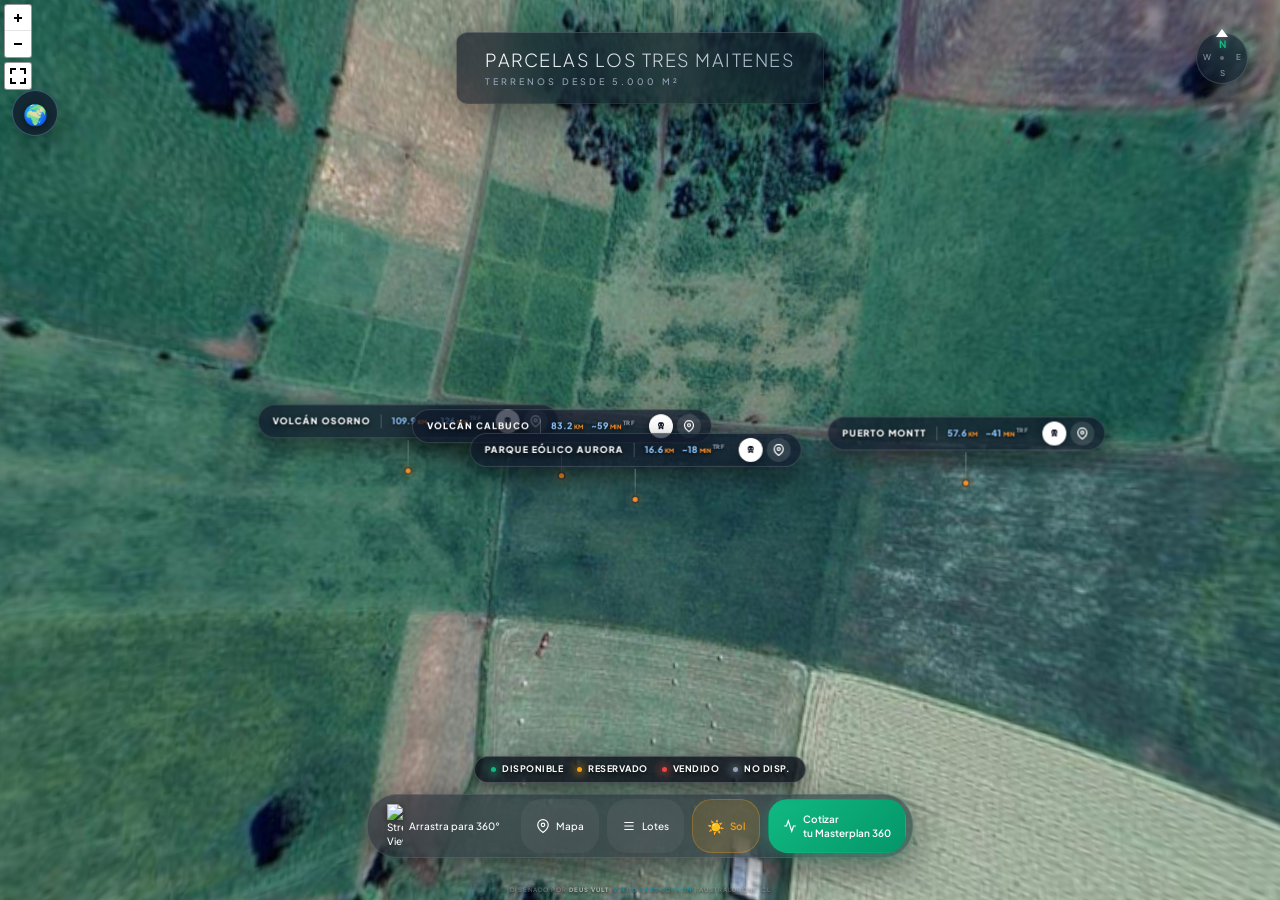
==== index.html @ 33ab40e9 "commit" ====
<!DOCTYPE html>
<html lang="es">
<head>
    <meta charset="UTF-8">
    <meta name="viewport" content="width=device-width, initial-scale=1.0, maximum-scale=1.0, user-scalable=no">
    <title id="head-title-tag">Masterplan 360 Premium</title>
    <link rel="preconnect" href="https://fonts.googleapis.com">
    <link rel="preconnect" href="https://fonts.gstatic.com" crossorigin>
    <link href="https://fonts.googleapis.com/css2?family=Plus+Jakarta+Sans:wght@300;400;500;600;700;800&display=swap" rel="stylesheet">
    <link rel="stylesheet" href="pannellum.css">
    <script src="pannellum.js"></script>
    <link rel="stylesheet" href="css/viewer.css">
</head>
<body>
    <div id="panorama-container"></div>
    <div id="holographic-ui-engine" style="position: absolute; top:0; left:0; width:100%; height:100%; pointer-events: none; z-index: 90;">
        <div id="sun-hud">☀️ AMANECER (ESTE)</div>
        <div id="promo-banner-hud"><div class="promo-content"><span id="promo-icon">✨</span><span id="promo-text">¡Aprovecha nuestras ofertas!</span></div></div>
        <div id="splash-screen"><div class="splash-content"><img src="https://raw.githubusercontent.com/iLyCoNs/austral-drones/refs/heads/main/logobanner.png" class="splash-main-logo" alt="Austral Drone"><h2 class="splash-project-name" id="splash-title">PROYECTO INMOBILIARIO</h2><div class="splash-progress-container"><div class="splash-progress-bar" id="js-progress-bar"></div></div><p class="splash-loading-text" id="splash-loading-text">INICIALIZANDO BÓVEDA DE DATOS...</p></div></div>
        <div class="watermark">Diseñado por <b>Deus Vult</b> <span class="version">V.41.0 Favs Edition</span> | AustralDrone.CL</div>
        <div class="premium-header" title="Mantén presionado para abrir el Modo Pines"><h1 id="ui-main-title">PROYECTO INMOBILIARIO</h1><p id="ui-subtitle">Masterplan Interactivo 360°</p></div>
        <button class="poi-trigger-btn" id="js-poi-trigger" title="Puntos de Referencia y Servicios Cercanos"><div class="poi-icon">🌍</div></button>
        <div class="poi-panel" id="js-poi-panel">
            <div class="poi-header"><h3 id="poi-panel-title">Puntos de Referencia</h3><button class="poi-close" id="js-close-poi">X</button></div>
            <div class="poi-list" id="poi-main-list">
                <div class="poi-item" onclick="window.abrirRutaServicio('Supermercado', event)"><span class="poi-item-icon">🛒</span><span class="poi-item-name">Supermercados</span><span class="poi-item-arrow">➔</span></div>
                <div class="poi-item" onclick="window.abrirRutaServicio('Colegio', event)"><span class="poi-item-icon">🏫</span><span class="poi-item-name">Colegios / Educación</span><span class="poi-item-arrow">➔</span></div>
                <div class="poi-item" onclick="window.abrirRutaServicio('Centro Medico, Hospital, Clinica', event)"><span class="poi-item-icon">🏥</span><span class="poi-item-name">Centros de Salud</span><span class="poi-item-arrow">➔</span></div>
                <div class="poi-item" onclick="window.abrirRutaServicio('Bencinera, Gasolinera', event)"><span class="poi-item-icon">⛽</span><span class="poi-item-name">Bencineras</span><span class="poi-item-arrow">➔</span></div>
                <div class="poi-item" onclick="window.abrirRutaServicio('Comisaria, Carabineros, Policia', event)"><span class="poi-item-icon">👮</span><span class="poi-item-name">Seguridad Pública</span><span class="poi-item-arrow">➔</span></div>
            </div>
        </div>
        <div class="premium-compass-container" id="js-compass-container" title="Mantén presionado para abrir el Modo Arquitecto"><div class="compass-indicator"></div><div class="compass-dial" id="js-compass"><div class="compass-n">N</div><div class="compass-e">E</div><div class="compass-s">S</div><div class="compass-w">W</div><div class="compass-center"></div></div></div>
        <div id="inapp-modal"><div class="inapp-content" id="js-inapp-content"><iframe id="inapp-iframe-player" class="inapp-iframe" src="" allow="accelerometer; autoplay; clipboard-write; encrypted-media; gyroscope; picture-in-picture" allowfullscreen></iframe></div><button class="btn-volver-360" id="js-close-inapp"><svg width="18" height="18" fill="none" stroke="currentColor" stroke-width="2" stroke-linecap="round" stroke-linejoin="round" viewBox="0 0 24 24"><path d="M19 12H5M12 19l-7-7 7-7"/></svg>Volver al 360</button></div>
        <div id="pin-editor-modal">
            <div class="modal-content pin-modal-premium" id="modal-content-box">
                <div class="pm-header">
                    <span class="pm-badge" id="pm-type-badge">Smart Pin</span>
                    <h3 id="modal-title-text">Editar Pin</h3>
                </div>
                <div class="pm-body">
                    <div class="pm-field">
                        <label id="pm-label-title">Identificador</label>
                        <input type="text" id="pin-title" placeholder="Título (ej: Lote 06)">
                    </div>
                    <div id="pin-nav-section" class="pm-section" style="display:none">
                        <div class="pm-section-head"><span>Navegación y ruta</span></div>
                        <div class="pm-field">
                            <label>Coordenadas destino (Lat, Lng)</label>
                            <input type="text" id="pin-coords" placeholder="-41.120, -72.480">
                        </div>
                        <div class="pm-field">
                            <label>Escenario de tráfico</label>
                            <select id="pin-traffic-scenario">
                                <option value="auto">Automático (hora actual Chile)</option>
                                <option value="normal">Flujo normal</option>
                                <option value="punta_am">Hora punta mañana</option>
                                <option value="punta_pm">Hora punta tarde</option>
                                <option value="sabado">Sábado</option>
                                <option value="domingo">Domingo</option>
                                <option value="libre">Tráfico libre / madrugada</option>
                                <option value="temporada">Temporada alta</option>
                            </select>
                        </div>
                        <button type="button" id="pin-calc-route" class="pm-calc-btn">🛣️ Calcular desde Origen Drone</button>
                        <p id="pin-traffic-hint" class="pin-traffic-hint">Distancia por carretera + factor tráfico Chile.</p>
                        <div class="pm-row-2">
                            <div class="pm-field"><label>Distancia (KM)</label><input type="text" id="pin-area" placeholder="Auto"></div>
                            <div class="pm-field"><label>Tiempo (MIN)</label><input type="text" id="pin-price" placeholder="Auto"></div>
                        </div>
                    </div>
                    <div id="pin-card-section" class="pm-section" style="display:none">
                        <div class="pm-section-head"><span>Tarjeta de presentación</span></div>
                        <div class="pm-field">
                            <label>Nombre en plano</label>
                            <input type="text" id="pin-titulo-plano" placeholder="Ej: 7-A">
                        </div>
                        <div class="pm-color-grid">
                            <div class="pm-color-cell"><label>Color título MP</label><input type="color" id="pin-titulo-color" value="#1d1d1f"></div>
                            <div class="pm-color-cell"><label>Color ref. plano</label><input type="color" id="pin-titulo-plano-color" value="#0066cc"></div>
                        </div>
                        <div class="pm-vis-grid">
                            <label class="pm-vis-toggle"><span>Título MP</span><input type="checkbox" class="card-vis-toggle" data-vis="titulo" checked><span class="pm-vis-switch"></span></label>
                            <label class="pm-vis-toggle"><span>Ref. plano</span><input type="checkbox" class="card-vis-toggle" data-vis="tituloPlano" checked><span class="pm-vis-switch"></span></label>
                            <label class="pm-vis-toggle"><span>Precio UF</span><input type="checkbox" class="card-vis-toggle" data-vis="precio" checked><span class="pm-vis-switch"></span></label>
                            <label class="pm-vis-toggle"><span>Precio CLP</span><input type="checkbox" class="card-vis-toggle" data-vis="precioCLP" checked><span class="pm-vis-switch"></span></label>
                            <label class="pm-vis-toggle"><span>Imagen</span><input type="checkbox" class="card-vis-toggle" data-vis="imagen" checked><span class="pm-vis-switch"></span></label>
                            <label class="pm-vis-toggle"><span>Estado</span><input type="checkbox" class="card-vis-toggle" data-vis="statusPill" checked><span class="pm-vis-switch"></span></label>
                            <label class="pm-vis-toggle"><span>Superficie</span><input type="checkbox" class="card-vis-toggle" data-vis="superficie" checked><span class="pm-vis-switch"></span></label>
                            <label class="pm-vis-toggle"><span>Terreno</span><input type="checkbox" class="card-vis-toggle" data-vis="terreno" checked><span class="pm-vis-switch"></span></label>
                            <label class="pm-vis-toggle"><span>Favorito</span><input type="checkbox" class="card-vis-toggle" data-vis="favorito" checked><span class="pm-vis-switch"></span></label>
                            <label class="pm-vis-toggle"><span>Botones</span><input type="checkbox" class="card-vis-toggle" data-vis="acciones" checked><span class="pm-vis-switch"></span></label>
                        </div>
                    </div>
                    <div id="pm-panel-lote" class="pm-section">
                        <div class="pm-row-2">
                            <div class="pm-field pm-lote-area"><label>Superficie</label><input type="text" id="pin-area-lote" placeholder="0.5011 HA"></div>
                            <div class="pm-field pm-lote-price"><label>Precio UF</label><input type="text" id="pin-price-lote" placeholder="1500"></div>
                        </div>
                        <div class="pm-field pm-lote-status"><label>Estado del lote</label><select id="pin-status"><option value="disponible">Disponible</option><option value="reservado">Reservado</option><option value="vendido">Vendido</option><option value="no_disponible">No Disponible</option></select></div>
                        <div class="pm-field pm-lote-img"><label>Imagen de la tarjeta</label><input type="text" id="pin-img" placeholder="URL (vacío = default)"></div>
                        <div class="pm-field pm-lote-video"><label>Tour / Video 360°</label><input type="text" id="pin-video" placeholder="YouTube o MP4 (opcional)"></div>
                    </div>
                    <div id="pm-panel-media" class="pm-section" style="display:none">
                        <div class="pm-field"><label>URL del recorrido</label><input type="text" id="pin-video-media" placeholder="Portal 360 o video"></div>
                    </div>
                </div>
                <div class="pm-footer">
                    <button class="btn-cancel" id="btn-cancel-pin" type="button">Cancelar</button>
                    <button class="btn-save" id="btn-save-pin" type="button">Guardar</button>
                </div>
            </div>
        </div>
        <div id="linea-pines-panel"><h4>📍 Línea Pines</h4><span id="linea-pines-status">Clic en el mapa: punto inicial y final de la fila</span><p class="linea-pines-hint">Pulsa <strong>Enter</strong> para alinear los smart pins al centro de cada lote franja. El trazo desaparece al confirmar.</p></div>
        <div id="calle-tool-panel"><h4>🛣️ Servidumbre de paso</h4><label>Grosor <span id="calle-ui-ancho-val">8.0</span></label><input type="range" id="calle-ui-ancho" min="2" max="28" step="0.5" value="8"><div id="calle-width-preview"><div id="calle-width-preview-bar"></div></div><label>Transparencia <span id="calle-ui-alpha-val">0%</span></label><input type="range" id="calle-ui-alpha" min="0" max="1" step="0.05" value="0"><label>Tamaño texto <span id="calle-ui-label-val">1.0×</span></label><input type="range" id="calle-ui-label" min="0.5" max="2.5" step="0.1" value="1"><label class="calle-ui-check"><input type="checkbox" id="calle-ui-show-label" checked> Etiqueta SERVIDUMBRE DE PASO</label><label class="calle-ui-check"><input type="checkbox" id="calle-ui-snap-franja"> Pegar a borde franja (opcional)</label><button type="button" id="btn-calle-finish">✓ Terminar calle</button><span id="calle-draw-status">Coloca al menos 2 puntos en el mapa</span><p class="calle-ui-hint">Termina con el botón verde, doble clic, Enter o clic en el último punto (verde). Luego arrastra ✥ para mover la calle.</p></div>
        <div id="franja-lotes-modal"><div class="modal-content franja-modal-box"><h3>🏘️ Franja de Lotes</h3><p class="franja-modal-hint">Indica cuántos lotes y el tamaño de cada uno en m². El ancho en el mapa será proporcional (ej. 7000 m² = 40% más ancho que 5000 m²).</p><div class="franja-modal-count-row"><input type="number" id="franja-modal-count" min="1" max="40" value="10"><button type="button" id="franja-modal-apply-count">Actualizar</button></div><div class="franja-scale-preview" id="franja-modal-scale-preview"></div><div class="franja-modal-rows" id="franja-modal-rows"></div><div class="franja-modal-tools"><button type="button" id="franja-modal-equal">Igualar todos</button><button type="button" id="franja-modal-last-big">Último +40% (7000)</button></div><div class="modal-btns"><button class="btn-cancel" id="franja-modal-cancel">Cancelar</button><button class="btn-save" id="franja-modal-confirm">Crear franja</button></div></div></div>
        <div id="global-event-interceptor" style="position: absolute; top:0; left:0; width:100%; height:100%; pointer-events: none; z-index: 9999999;"></div>
        <div id="snap-cursor"></div>
        <div id="pegman-ghost"><img src="https://raw.githubusercontent.com/iLyCoNs/panellum/refs/heads/main/street.png" alt="Travel"></div>
        <div id="ghost-pin"><div class="ghost-wrapper"><div class="ghost-pin-body"></div></div><div class="ghost-pin-laser"></div><div class="ghost-pin-target"></div></div>
        <div class="map-panel" id="js-map-panel"><div class="close-map-btn" id="js-close-map"><svg width="18" height="18" fill="none" stroke="currentColor" stroke-width="2" viewBox="0 0 24 24"><path d="M18 6L6 18M6 6l12 12"></path></svg></div><iframe id="js-gmap-iframe" class="gmap-iframe" src="" loading="lazy"></iframe><div class="map-overlay-bottom"><div class="gps-tracker-box" id="js-gps-tracker"><button id="js-btn-gps">📍 Calcular distancia a mi ubicación</button><div id="js-gps-result" style="display:none;"><span>Estás a <b id="js-gps-km">--</b> km</span><small>~<span id="js-gps-min">--</span> min en ruta</small></div></div></div><a href="#" target="_blank" class="btn-directions" id="js-directions-btn"><svg width="18" height="18" fill="none" stroke="currentColor" stroke-width="2" stroke-linecap="round" stroke-linejoin="round" viewBox="0 0 24 24"><polygon points="3 11 22 2 13 21 11 13 3 11"></polygon></svg>Iniciar Ruta</a></div>
        <div class="premium-sidebar" id="js-sidebar">
            <div class="filter-group"><button class="filter-btn active" data-status="todos">Todos</button><button class="filter-btn" data-status="favoritos">❤️ Favs</button><button class="filter-btn" data-status="disponible">Disp.</button><button class="filter-btn" data-status="reservado">Reser.</button><button class="filter-btn" data-status="vendido">Vend.</button><button class="filter-btn" data-status="no_disponible">No Disp.</button></div>
            <div class="lotes-list" id="js-lotes-list"></div>
        </div>
        <div id="dev-toolbar-draw" class="dev-toolbar"><div class="macos-header"><div class="macos-dots"><i></i><i></i><i></i></div><div class="dev-toolbar-title">MODO ARQUITECTO (DIBUJO LIBRE)</div><div style="width: 42px;"></div></div><div class="dev-tools-row"><button class="dev-btn active" id="btn-draw-solid">Sólida</button><button class="dev-btn" id="btn-draw-dash">Punteada</button><button class="dev-btn" id="btn-draw-street" title="Servidumbre: panel de grosor. Botón Terminar calle o Enter al tener 2+ puntos. ✥ mueve la calle.">🛣️ Calle</button><button class="dev-btn" id="btn-draw-cut" style="color: #f59e0b;" title="Apunta hacia donde quieres cortar">✂️ Subdividir</button><button class="dev-btn" id="btn-draw-divisoria" title="Dibuja una línea punteada interna (no se cierra automáticamente)">📏 Divisoria</button><button class="dev-btn btn-franja-lotes" id="btn-draw-franja" style="color: #10b981; font-weight: 800;" title="2 clics: dibuja el rectángulo → cantidad de lotes y m² de cada uno (ancho proporcional)">Franja Lotes</button><button class="dev-btn" id="btn-straighten-franja" style="color: #f59e0b; font-weight: 800;" title="Endereza franja(s): bordes y divisiones en líneas rectas para levantamiento">📏 Enderezar</button><div style="width: 1px; height: 20px; background: rgba(255,255,255,0.2); margin: 0 5px;"></div><button class="dev-btn" id="btn-auto-macro" style="color: #a855f7; font-weight: 800;" title="Convierte lotes adyacentes en un Macro-Lote">✨ AUTO-MACRO</button><button class="dev-btn" id="btn-eraser" style="color: #fca5a5;">🧹 Goma</button><div style="width: 1px; height: 20px; background: rgba(255,255,255,0.2); margin: 0 5px;"></div><button class="dev-btn action" id="btn-undo-point" title="Borrar último vértice trazado">Deshacer Punto</button><button class="dev-btn nuke" id="btn-nuke">🗑️ Limpiar Todo</button><button class="dev-btn export-ai" title="Guardar directamente en el servidor">☁️ GUARDAR EN LA NUBE</button></div></div>
        <div id="dev-toolbar-pins" class="dev-toolbar"><div class="macos-header"><div class="macos-dots"><i></i><i></i><i></i></div><div class="dev-toolbar-title">MODO PINES (MAPEO)</div><div style="width: 42px;"></div></div><div class="dev-tools-row"><button class="dev-btn active btn-pin-disp" data-pintype="disponible">Disp.</button><button class="dev-btn btn-pin-res" data-pintype="reservado">Res.</button><button class="dev-btn btn-pin-vend" data-pintype="vendido">Vend.</button><button class="dev-btn btn-pin-nodisp" data-pintype="no_disponible">No Disp.</button><div style="width: 1px; height: 20px; background: rgba(255,255,255,0.2); margin: 0 5px;"></div><button class="dev-btn btn-pin-360" data-pintype="vista360">Pin 360</button><button class="dev-btn btn-pin-casa" data-pintype="casa360">Casa 360</button><button class="dev-btn btn-pin-hor" data-pintype="horizonte">Horizonte</button><button class="dev-btn btn-pin-ruta" data-pintype="ruta">Ruta</button><button class="dev-btn" id="btn-linea-pines" style="color: #a855f7; font-weight: 800;" title="Trazo guía → Enter alinea smart pins al centro de cada lote franja">📍 Línea Pines</button><button class="dev-btn" id="btn-set-drone" style="color: #f59e0b;" title="Establecer Coordenadas Base (Lat, Lng)">📍 Origen Drone</button><button class="dev-btn" id="btn-set-north" style="color: #34d399;" title="Fijar la vista actual como el Norte Magnético">🧭 Fijar Norte</button><div style="width: 1px; height: 20px; background: rgba(255,255,255,0.2); margin: 0 5px;"></div><button class="dev-btn action" id="btn-heatmap" title="Activa Telemetría Visual">🔥 Mapa Calor</button><button class="dev-btn" id="btn-edit-titles" style="color: #cbd5e1;" title="Editar Título y Subtítulo Central">📝 Títulos</button><button class="dev-btn nuke" id="btn-nuke-pins">🗑️ Limpiar Todo</button><button class="dev-btn export-ai" title="Guardar directamente en el servidor">☁️ GUARDAR EN LA NUBE</button></div></div>
        <div class="premium-dock" id="js-dock">
            <div class="dock-legend"><div class="legend-item"><div class="legend-dot dot-disp"></div><span class="legend-text">Disponible</span></div><div class="legend-item"><div class="legend-dot dot-res"></div><span class="legend-text">Reservado</span></div><div class="legend-item"><div class="legend-dot dot-vend"></div><span class="legend-text">Vendido</span></div><div class="legend-item"><div class="legend-dot dot-nodisp"></div><span class="legend-text">No Disp.</span></div></div>
            <div class="dock-btn pegman-dock-btn" id="js-pegman" title="Arrastra para 360°"><img src="https://raw.githubusercontent.com/iLyCoNs/panellum/refs/heads/main/street.png" alt="Street View" class="pegman-img"><span class="hide-mobile">Arrastra para 360°</span><span class="hide-desktop">360°</span></div>
            <button class="dock-btn" id="js-location-btn" title="Ubicación y Mapa"><svg width="18" height="18" fill="none" stroke="currentColor" stroke-width="2" viewBox="0 0 24 24"><path d="M21 10c0 7-9 13-9 13s-9-6-9-13a9 9 0 0 1 18 0z"></path><circle cx="12" cy="10" r="3"></circle></svg><span>Mapa</span></button>
            <button class="dock-btn" id="js-toggle-btn" title="Lista de Lotes"><svg width="18" height="18" fill="none" stroke="currentColor" stroke-width="2" viewBox="0 0 24 24"><path d="M4 6h16M4 12h16M4 18h16"></path></svg><span>Lotes</span></button>
            <button class="dock-btn sun-btn" id="js-sun-btn" title="Simular Trayectoria Solar"><span style="font-size: 14px;">☀️</span><span>Sol</span></button>
            <a href="https://wa.me/569XXXXXXXX" target="_blank" class="dock-btn primary" title="Cotizar tu Masterplan 360" draggable="false"><svg width="18" height="18" fill="none" stroke="currentColor" stroke-width="2" viewBox="0 0 24 24"><path d="M22 12h-4l-3 9L9 3l-3 9H2"></path></svg><span>Cotizar <span class="hide-mobile">tu Masterplan 360</span></span></a>
        </div>
    </div>
    <div id="mac-gallery-modal">
        <div class="mac-g-window">
            <div class="mac-g-header">
                <div class="mac-g-traffic"><span class="mac-g-close" onclick="cerrarGaleriaLote()"></span><span class="mac-g-min" onclick="cerrarGaleriaLote()"></span><span class="mac-g-max" onclick="document.getElementById('img-gallery-main').classList.toggle('zoomed')"></span></div>
                <div class="mac-g-title" id="mac-g-title">Lote --</div><div style="width: 44px;"></div>
            </div>
            <div class="mac-g-body"><button class="mac-g-nav mac-g-prev" onclick="navegarGaleria(-1)">❮</button><img id="img-gallery-main" class="mac-g-main-img" src="" alt="Main" onclick="this.classList.toggle('zoomed')"><button class="mac-g-nav mac-g-next" onclick="navegarGaleria(1)">❯</button></div>
            <div class="mac-g-footer" id="mac-g-thumbs-container"></div>
        </div>
    </div>
    <script src="js/viewer.js"></script>
</body>
</html>
---- pannellum.css ----
/* Pannellum 2.5.7, https://github.com/mpetroff/pannellum */
.pnlm-container{margin:0;padding:0;overflow:hidden;position:relative;cursor:default;width:100%;height:100%;font-family:Helvetica,"Nimbus Sans L","Liberation Sans",Arial,sans-serif;background:#f4f4f4 url('data:image/svg+xml,%3Csvg%20xmlns%3D%22http%3A%2F%2Fwww.w3.org%2F2000%2Fsvg%22%20width%3D%2267%22%20height%3D%22100%22%20viewBox%3D%220%200%2067%20100%22%3E%0A%3Cpath%20stroke%3D%22%23ccc%22%20fill%3D%22none%22%20d%3D%22M33.5%2C50%2C0%2C63%2C33.5%2C75%2C67%2C63%2C33.5%2C50m-33.5-50%2C67%2C25m-0.5%2C0%2C0%2C75m-66.5-75%2C67-25m-33.5%2C75%2C0%2C25m0-100%2C0%2C50%22%2F%3E%0A%3C%2Fsvg%3E%0A') repeat;-webkit-user-select:none;-khtml-user-select:none;-moz-user-select:none;-o-user-select:none;-ms-user-select:none;user-select:none;outline:0;line-height:1.4;contain:content}.pnlm-container *{box-sizing:content-box}.pnlm-ui{position:absolute;width:100%;height:100%;z-index:1}.pnlm-grab{cursor:grab;cursor:url('data:image/svg+xml,%3Csvg%20xmlns%3D%22http%3A%2F%2Fwww.w3.org%2F2000%2Fsvg%22%20height%3D%2226%22%20width%3D%2226%22%3E%0A%3Cpath%20stroke%3D%22%23000%22%20stroke-width%3D%221px%22%20fill%3D%22%23fff%22%20d%3D%22m15.3%2020.5s6.38-6.73%204.64-8.24-3.47%201.01-3.47%201.01%203.61-5.72%201.41-6.49c-2.2-0.769-3.33%204.36-3.33%204.36s0.873-5.76-1.06-5.76-1.58%205.39-1.58%205.39-0.574-4.59-2.18-4.12c-1.61%200.468-0.572%205.51-0.572%205.51s-1.58-4.89-2.93-3.79c-1.35%201.11%200.258%205.25%200.572%206.62%200.836%202.43%202.03%202.94%202.17%205.55%22%2F%3E%0A%3C%2Fsvg%3E%0A') 12 8,default}.pnlm-grabbing{cursor:grabbing;cursor:url('data:image/svg+xml,%3Csvg%20xmlns%3D%22http%3A%2F%2Fwww.w3.org%2F2000%2Fsvg%22%20height%3D%2226%22%20width%3D%2226%22%3E%0A%3Cpath%20stroke%3D%22%23000%22%20stroke-width%3D%221px%22%20fill%3D%22%23fff%22%20d%3D%22m15.3%2020.5s5.07-5.29%203.77-6.74c-1.31-1.45-2.53%200.14-2.53%200.14s2.74-3.29%200.535-4.06c-2.2-0.769-2.52%201.3-2.52%201.3s0.81-2.13-1.12-2.13-1.52%201.77-1.52%201.77-0.261-1.59-1.87-1.12c-1.61%200.468-0.874%202.17-0.874%202.17s-0.651-1.55-2-0.445c-1.35%201.11-0.68%202.25-0.365%203.62%200.836%202.43%202.03%202.94%202.17%205.55%22%2F%3E%0A%3C%2Fsvg%3E%0A') 12 8,default}.pnlm-sprite{background-image:url('data:image/svg+xml,%3Csvg%20xmlns%3D%22http%3A%2F%2Fwww.w3.org%2F2000%2Fsvg%22%20width%3D%2226%22%20height%3D%22208%22%3E%0A%3Ccircle%20fill-opacity%3D%22.78%22%20cy%3D%22117%22%20cx%3D%2213%22%20r%3D%2211%22%20fill%3D%22%23fff%22%2F%3E%0A%3Ccircle%20fill-opacity%3D%22.78%22%20cy%3D%22143%22%20cx%3D%2213%22%20r%3D%2211%22%20fill%3D%22%23fff%22%2F%3E%0A%3Ccircle%20cy%3D%22169%22%20cx%3D%2213%22%20r%3D%227%22%20fill%3D%22none%22%20stroke%3D%22%23000%22%20stroke-width%3D%222%22%2F%3E%0A%3Ccircle%20cy%3D%22195%22%20cx%3D%2213%22%20r%3D%227%22%20fill%3D%22none%22%20stroke%3D%22%23000%22%20stroke-width%3D%222%22%2F%3E%0A%3Ccircle%20cx%3D%2213%22%20cy%3D%22195%22%20r%3D%222.5%22%2F%3E%0A%3Cpath%20d%3D%22m5%2083v6h2v-4h4v-2zm10%200v2h4v4h2v-6zm-5%205v6h6v-6zm-5%205v6h6v-2h-4v-4zm14%200v4h-4v2h6v-6z%22%2F%3E%0A%3Cpath%20d%3D%22m13%20110a7%207%200%200%200%20-7%207%207%207%200%200%200%207%207%207%207%200%200%200%207%20-7%207%207%200%200%200%20-7%20-7zm-1%203h2v2h-2zm0%203h2v5h-2z%22%2F%3E%0A%3Cpath%20d%3D%22m5%2057v6h2v-4h4v-2zm10%200v2h4v4h2v-6zm-10%2010v6h6v-2h-4v-4zm14%200v4h-4v2h6v-6z%22%2F%3E%0A%3Cpath%20d%3D%22m17%2038v2h-8v-2z%22%2F%3E%0A%3Cpath%20d%3D%22m12%209v3h-3v2h3v3h2v-3h3v-2h-3v-3z%22%2F%3E%0A%3Cpath%20d%3D%22m13%20136-6.125%206.125h4.375v7.875h3.5v-7.875h4.375z%22%2F%3E%0A%3Cpath%20d%3D%22m10.428%20173.33v-5.77l5-2.89v5.77zm1-1.73%203-1.73-3.001-1.74z%22%2F%3E%0A%3C%2Fsvg%3E%0A')}.pnlm-container:-moz-full-screen{height:100%!important;width:100%!important;position:static!important}.pnlm-container:-webkit-full-screen{height:100%!important;width:100%!important;position:static!important}.pnlm-container:-ms-fullscreen{height:100%!important;width:100%!important;position:static!important}.pnlm-container:fullscreen{height:100%!important;width:100%!important;position:static!important}.pnlm-render-container{cursor:inherit;position:absolute;height:100%;width:100%}.pnlm-controls{margin-top:4px;background-color:#fff;border:1px solid #999;border-color:rgba(0,0,0,0.4);border-radius:3px;cursor:pointer;z-index:2;-webkit-transform:translateZ(9999px);transform:translateZ(9999px)}.pnlm-control:hover{background-color:#f8f8f8}.pnlm-controls-container{position:absolute;top:0;left:4px;z-index:1}.pnlm-zoom-controls{width:26px;height:52px}.pnlm-zoom-in{width:100%;height:50%;position:absolute;top:0;border-radius:3px 3px 0 0}.pnlm-zoom-out{width:100%;height:50%;position:absolute;bottom:0;background-position:0 -26px;border-top:1px solid #ddd;border-top-color:rgba(0,0,0,0.10);border-radius:0 0 3px 3px}.pnlm-fullscreen-toggle-button,.pnlm-orientation-button,.pnlm-hot-spot-debug-indicator{width:26px;height:26px}.pnlm-hot-spot-debug-indicator{position:absolute;top:50%;left:50%;width:26px;height:26px;margin:-13px 0 0 -13px;background-color:rgba(255,255,255,0.5);border-radius:13px;display:none}.pnlm-orientation-button-inactive{background-position:0 -156px}.pnlm-orientation-button-active{background-position:0 -182px}.pnlm-fullscreen-toggle-button-inactive{background-position:0 -52px}.pnlm-fullscreen-toggle-button-active{background-position:0 -78px}.pnlm-panorama-info{position:absolute;bottom:4px;background-color:rgba(0,0,0,0.7);border-radius:0 3px 3px 0;padding-right:10px;color:#fff;text-align:left;display:none;z-index:2;-webkit-transform:translateZ(9999px);transform:translateZ(9999px)}.pnlm-title-box{position:relative;font-size:20px;display:table;padding-left:5px;margin-bottom:3px}.pnlm-author-box{position:relative;font-size:12px;display:table;padding-left:5px}.pnlm-load-box{position:absolute;top:50%;left:50%;width:200px;height:150px;margin:-75px 0 0 -100px;background-color:rgba(0,0,0,0.7);border-radius:3px;text-align:center;font-size:20px;display:none;color:#fff}.pnlm-load-box p{margin:20px 0}.pnlm-lbox{position:absolute;top:50%;left:50%;width:20px;height:20px;margin:-10px 0 0 -10px;display:none}.pnlm-loading{animation-duration:1.5s;-webkit-animation-duration:1.5s;animation-name:pnlm-mv;-webkit-animation-name:pnlm-mv;animation-iteration-count:infinite;-webkit-animation-iteration-count:infinite;animation-timing-function:linear;-webkit-animation-timing-function:linear;height:10px;width:10px;background-color:#fff;position:relative}@keyframes pnlm-mv{from{left:0;top:0}25%{left:10px;top:0}50%{left:10px;top:10px}75%{left:0;top:10px}to{left:0;top:0}}@-webkit-keyframes pnlm-mv{from{left:0;top:0}25%{left:10px;top:0}50%{left:10px;top:10px}75%{left:0;top:10px}to{left:0;top:0}}.pnlm-load-button{position:absolute;top:50%;left:50%;width:200px;height:100px;margin:-50px 0 0 -100px;background-color:rgba(0,0,0,.7);border-radius:3px;text-align:center;font-size:20px;display:table;color:#fff;cursor:pointer}.pnlm-load-button:hover{background-color:rgba(0,0,0,.8)}.pnlm-load-button p{display:table-cell;vertical-align:middle}.pnlm-info-box{font-size:15px;position:absolute;top:50%;left:50%;width:200px;height:150px;margin:-75px 0 0 -100px;background-color:#000;border-radius:3px;display:table;text-align:center;color:#fff;table-layout:fixed}.pnlm-info-box a,.pnlm-author-box a{color:#fff;word-wrap:break-word;overflow-wrap:break-word}.pnlm-info-box p{display:table-cell;vertical-align:middle;padding:0 5px 0 5px}.pnlm-error-msg{display:none}.pnlm-about-msg{font-size:11px;line-height:11px;color:#fff;padding:5px 8px 5px 8px;background:rgba(0,0,0,0.7);border-radius:3px;position:absolute;top:50px;left:50px;display:none;opacity:0;-moz-transition:opacity .3s ease-in-out;-webkit-transition:opacity .3s ease-in-out;-o-transition:opacity .3s ease-in-out;-ms-transition:opacity .3s ease-in-out;transition:opacity .3s ease-in-out;z-index:1}.pnlm-about-msg a:link,.pnlm-about-msg a:visited{color:#fff}.pnlm-about-msg a:hover,.pnlm-about-msg a:active{color:#eee}.pnlm-hotspot-base{position:absolute;visibility:hidden;cursor:default;vertical-align:middle;top:0;z-index:1}.pnlm-hotspot{height:26px;width:26px;border-radius:13px}.pnlm-hotspot:hover{background-color:rgba(255,255,255,0.2)}.pnlm-hotspot.pnlm-info{background-position:0 -104px}.pnlm-hotspot.pnlm-scene{background-position:0 -130px}div.pnlm-tooltip span{visibility:hidden;position:absolute;border-radius:3px;background-color:rgba(0,0,0,0.7);color:#fff;text-align:center;max-width:200px;padding:5px 10px;margin-left:-220px;cursor:default}div.pnlm-tooltip:hover span{visibility:visible}div.pnlm-tooltip:hover span:after{content:'';position:absolute;width:0;height:0;border-width:10px;border-style:solid;border-color:rgba(0,0,0,0.7) transparent transparent transparent;bottom:-20px;left:-10px;margin:0 50%}.pnlm-compass{position:absolute;width:50px;height:50px;right:4px;bottom:4px;border-radius:25px;background-image:url('data:image/svg+xml,%3Csvg%20xmlns%3D%22http%3A%2F%2Fwww.w3.org%2F2000%2Fsvg%22%20height%3D%2250%22%20width%3D%2250%22%3E%0A%3Cpath%20d%3D%22m24.5078%206-3.2578%2018h7.5l-3.25781-18h-0.984376zm-3.2578%2020%203.2578%2018h0.9844l3.2578-18h-7.5zm1.19531%200.9941h5.10938l-2.5547%2014.1075-2.5547-14.1075z%22%2F%3E%0A%3C%2Fsvg%3E%0A');cursor:default;display:none}.pnlm-world{position:absolute;left:50%;top:50%}.pnlm-face{position:absolute;-webkit-transform-origin:0 0;transform-origin:0 0}.pnlm-dragfix,.pnlm-preview-img{position:absolute;height:100%;width:100%}.pnlm-preview-img{background-size:cover;background-position:center}.pnlm-lbar{width:150px;margin:0 auto;border:#fff 1px solid;height:6px}.pnlm-lbar-fill{background:#fff;height:100%;width:0}.pnlm-lmsg{font-size:12px}.pnlm-fade-img{position:absolute;top:0;left:0}.pnlm-pointer{cursor:pointer}
---- css/viewer.css ----
/* FRESIA360 visor aereo - css/viewer.css (index.html Fase 1) */

:root { --c-disp: 16, 185, 129; --o-disp: 0.15; --c-res: 245, 158, 11; --o-res: 0.15; --c-vend: 239, 68, 68; --o-vend: 0.25; --c-nodisp: 148, 163, 184; --o-nodisp: 0.25; --stroke-dyn: 2.5px; --stroke-dyn-hover: 3.5px; }
* { margin: 0; padding: 0; box-sizing: border-box; font-family: 'Plus Jakarta Sans', sans-serif; -webkit-user-drag: none; user-drag: none; -webkit-tap-highlight-color: transparent; }
body, html { width: 100%; height: 100%; overflow: hidden; background-color: #090b11; color: #ffffff; user-select: none !important; }
input, select, textarea { user-select: auto !important; }
.hide-mobile { display: block; } .hide-desktop { display: none !important; }
@keyframes spin { 100% { transform: rotate(360deg); } } .spinner { animation: spin 1s linear infinite; transform-origin: center; }
#panorama-container { width: 100%; height: 100%; position: absolute; top: 0; left: 0; cursor: grab; z-index: 0; } #panorama-container:active { cursor: grabbing; }
#loteo-svg { position: absolute; top: 0; left: 0; width: 100%; height: 100%; pointer-events: none; z-index: 1; }
#loteo-svg path { vector-effect: non-scaling-stroke; stroke-linejoin: round; stroke-linecap: round; }
.lote-interactivo path { transition: fill 0.3s ease, stroke 0.3s ease, stroke-width 0.3s ease, filter 0.3s ease; cursor: pointer; pointer-events: auto; }
g.lote-interactivo[data-status="disponible"] path { fill: rgba(var(--c-disp), var(--o-disp)); stroke: rgba(255, 255, 255, 0.8); stroke-width: var(--stroke-dyn); }
g.lote-interactivo[data-status="reservado"] path { fill: rgba(var(--c-res), var(--o-res)); stroke: rgba(255, 255, 255, 0.8); stroke-width: var(--stroke-dyn); }
g.lote-interactivo[data-status="vendido"] path { fill: rgba(var(--c-vend), var(--o-vend)); stroke: rgba(255, 255, 255, 0.4); stroke-width: var(--stroke-dyn); }
g.lote-interactivo[data-status="no_disponible"] path { fill: rgba(var(--c-nodisp), var(--o-nodisp)); stroke: rgba(255, 255, 255, 0.5); stroke-width: var(--stroke-dyn); }
.linea-punteada { stroke-dasharray: 8 8; } .linea-neon { stroke: #06b6d4 !important; filter: drop-shadow(0 0 6px #06b6d4); }
.linea-divisoria { fill: none !important; stroke: rgba(255,255,255,0.72) !important; stroke-width: calc(var(--stroke-dyn) * 0.42) !important; stroke-dasharray: 3 5; stroke-linecap: round; pointer-events: none; }
/* --- CAPAS AUTO-MACRO (Premium) --- */
g[data-tipo="divisoria"] path, g[data-tipo="borde-macro"] path { fill: none !important; pointer-events: none !important; }
g[data-tipo="area-invisible"] path { stroke: transparent !important; fill-opacity: 1; }
.linea-area-fill { stroke: transparent !important; pointer-events: auto; }
g.lote-interactivo[data-tipo="area-invisible"] path.linea-area-fill { fill: rgba(var(--c-disp), var(--o-disp)) !important; }
body.dev-mode-active g.lote-interactivo[data-tipo="area-invisible"] path.linea-area-fill { fill: rgba(var(--c-disp), 0.22) !important; }
body.dev-mode-active g.lote-interactivo[data-tipo="area-invisible"]:hover path, body.dev-mode-active g.lote-interactivo[data-tipo="area-invisible"].hovered path { fill: rgba(var(--c-disp), 0.28) !important; stroke: transparent !important; filter: none !important; }
g[data-tipo="area-invisible"].lote-interactivo:hover path, g[data-tipo="area-invisible"].lote-interactivo.hovered path { stroke: transparent !important; }
g.lote-interactivo path.linea-relleno-mp { fill: rgba(var(--c-disp), var(--o-disp)); stroke: none !important; pointer-events: auto; }
.linea-mp-perimetro { fill: none; stroke: rgba(255, 255, 255, 0.92); stroke-width: var(--stroke-dyn); pointer-events: none; }
.linea-mp-interna { fill: none; stroke: rgba(255, 255, 255, 0.78); stroke-width: calc(var(--stroke-dyn) * 0.88); stroke-dasharray: 5 7; pointer-events: none; }
body.masterplan-premium-active g.lote-interactivo path.linea-relleno-mp { stroke: none !important; }
body.masterplan-premium-active g.lote-interactivo.hovered path.linea-relleno-mp, body.masterplan-premium-active g.lote-interactivo:hover path.linea-relleno-mp { fill: transparent !important; stroke: #ffffff !important; stroke-width: var(--stroke-dyn-hover) !important; filter: drop-shadow(0 0 8px rgba(255, 255, 255, 0.9)); }
g.lote-interactivo.hovered path.linea-relleno-mp, g.lote-interactivo:hover path.linea-relleno-mp { fill: transparent !important; stroke: #ffffff !important; stroke-width: var(--stroke-dyn-hover) !important; filter: drop-shadow(0 0 8px rgba(255,255,255,0.9)); }
.linea-borde-macro { stroke: rgba(255,255,255,0.94) !important; stroke-width: calc(var(--stroke-dyn) * 0.48) !important; stroke-linejoin: round; stroke-linecap: round; filter: drop-shadow(0 0 1px rgba(255,255,255,0.35)); pointer-events: none; }
body.auto-macro-active g[data-tipo="borde-macro"] path { stroke-width: calc(var(--stroke-dyn) * 0.44) !important; }
body.auto-macro-active g[data-tipo="divisoria"] path { stroke-width: calc(var(--stroke-dyn) * 0.38) !important; stroke-dasharray: 2.5 4.5; }
body.auto-macro-active:not(.dev-mode-active) g[data-tipo="franja-grupo"] { display: none; }
body.auto-macro-active g.lote-interactivo[data-tipo="area-invisible"] path.linea-area-fill { fill: rgba(var(--c-disp), 0.20) !important; }
body.eraser-mode-active g[data-tipo="divisoria"] path, body.eraser-mode-active g[data-tipo="borde-macro"] path, body.eraser-mode-active g[data-tipo="franja-grupo"] path { pointer-events: auto !important; cursor: crosshair; }
body.eraser-mode-active .linea-corte { pointer-events: auto !important; cursor: crosshair; }
body.eraser-mode-active .vertex-marker { cursor: crosshair; }
.linea-franja-preview { fill: rgba(16,185,129,0.07); stroke: rgba(255,255,255,0.5); stroke-width: calc(var(--stroke-dyn) * 0.55); stroke-dasharray: 5 4; pointer-events: none; }
.vertex-marker.franja-corner-marker { background: #10b981 !important; border-color: #fff !important; box-shadow: 0 0 14px rgba(16,185,129,0.85); width: 16px !important; height: 16px !important; }
.franja-lot-label { position: absolute; transform: translate(-50%,-50%); background: rgba(16,185,129,0.92); color: #fff; font-size: 10px; font-weight: 800; width: 22px; height: 22px; border-radius: 50%; display: flex; align-items: center; justify-content: center; border: 2px solid #fff; box-shadow: 0 2px 8px rgba(0,0,0,0.35); pointer-events: none; z-index: 99999; }
.franja-div-handle { position: absolute; transform: translate(-50%,-50%); width: 10px; height: 44px; background: rgba(245,158,11,0.88); border: 2px solid #fff; border-radius: 5px; box-shadow: 0 2px 12px rgba(0,0,0,0.5); cursor: ew-resize; pointer-events: auto; z-index: 100001; touch-action: none; }
.franja-div-handle::before { content: ''; position: absolute; top: 6px; bottom: 6px; left: 50%; width: 2px; transform: translateX(-50%); background: rgba(255,255,255,0.85); border-radius: 1px; box-shadow: -3px 0 0 rgba(255,255,255,0.5), 3px 0 0 rgba(255,255,255,0.5); }
.franja-div-handle::after { content: ''; position: absolute; top: -24px; left: -28px; right: -28px; bottom: -24px; }
.franja-div-handle:hover, .franja-div-handle.is-dragging { background: #fbbf24; transform: translate(-50%,-50%) scale(1.12); box-shadow: 0 0 14px rgba(245,158,11,0.85); }
g[data-tipo="franja-grupo"] path { fill: rgba(16,185,129,0.04); stroke: rgba(16,185,129,0.45); stroke-width: calc(var(--stroke-dyn) * 0.5); stroke-dasharray: 4 4; pointer-events: none; }
.btn-franja-lotes::before { content:'🏘️'; display:inline-block; font-size:10px; margin-right: 3px; }
#franja-lotes-modal { position: fixed; inset: 0; background: rgba(10, 15, 25, 0.98); z-index: 99999999; display: flex; align-items: center; justify-content: center; visibility: hidden; opacity: 0; transition: opacity 0.25s, visibility 0.25s; pointer-events: none; }
#franja-lotes-modal.open { visibility: visible; opacity: 1; pointer-events: auto; }
.franja-modal-box { width: min(420px, 94vw); max-height: 88vh; overflow: hidden; display: flex; flex-direction: column; gap: 10px; }
.franja-modal-hint { color: #94a3b8; font-size: 11px; line-height: 1.45; text-align: center; margin: 0; }
.franja-modal-count-row { display: flex; gap: 8px; align-items: center; }
.franja-modal-count-row input { flex: 1; min-width: 0; }
.franja-modal-count-row button { flex-shrink: 0; padding: 10px 12px; border-radius: 10px; border: 1px solid rgba(16,185,129,0.4); background: rgba(16,185,129,0.15); color: #6ee7b7; font-size: 11px; font-weight: 700; cursor: pointer; }
.franja-scale-preview { display: flex; width: 100%; height: 22px; border-radius: 6px; overflow: hidden; border: 1px solid rgba(255,255,255,0.15); background: rgba(0,0,0,0.25); }
.franja-scale-seg { height: 100%; display: flex; align-items: center; justify-content: center; font-size: 8px; font-weight: 800; color: #fff; text-shadow: 0 1px 2px rgba(0,0,0,0.6); min-width: 2px; background: rgba(16,185,129,0.55); border-right: 1px solid rgba(255,255,255,0.2); }
.franja-scale-seg:last-child { border-right: none; }
.franja-modal-rows { overflow-y: auto; max-height: 42vh; display: flex; flex-direction: column; gap: 6px; padding-right: 4px; }
.franja-weight-row { display: grid; grid-template-columns: 52px 1fr 42px; gap: 8px; align-items: center; }
.franja-weight-row label { font-size: 11px; font-weight: 700; color: #cbd5e1; }
.franja-weight-row input { padding: 8px 10px; font-size: 12px; }
.franja-weight-row span { font-size: 10px; color: #64748b; }
.franja-modal-tools { display: flex; gap: 8px; flex-wrap: wrap; }
.franja-modal-tools button { flex: 1; min-width: 120px; padding: 8px 10px; border-radius: 8px; border: 1px solid rgba(255,255,255,0.12); background: rgba(255,255,255,0.05); color: #e2e8f0; font-size: 10px; font-weight: 700; cursor: pointer; }
.linea-corte { stroke: #f59e0b !important; stroke-width: calc(var(--stroke-dyn) * 1.5) !important; stroke-dasharray: 6 6; filter: drop-shadow(0 0 8px #f59e0b); pointer-events: none; }
g.lote-interactivo.hovered path, g.lote-interactivo:hover path { fill: transparent !important; stroke: #ffffff !important; stroke-width: var(--stroke-dyn-hover) !important; filter: drop-shadow(0 0 8px rgba(255, 255, 255, 0.9)); }
.linea-pines-guia { fill: none; stroke: #a855f7; stroke-width: calc(var(--stroke-dyn) * 2); stroke-dasharray: 10 7; pointer-events: none; filter: drop-shadow(0 0 8px rgba(168, 85, 247, 0.75)); stroke-linecap: round; stroke-linejoin: round; }
body.linea-pines-active { cursor: crosshair !important; }
#linea-pines-panel { position: fixed; left: 16px; bottom: 96px; z-index: 999999; width: 248px; background: rgba(12, 16, 26, 0.96); border: 1px solid rgba(168, 85, 247, 0.35); border-radius: 14px; padding: 12px 14px; box-shadow: 0 16px 40px rgba(0,0,0,0.55); visibility: hidden; opacity: 0; pointer-events: none; transition: opacity 0.2s, visibility 0.2s; }
#linea-pines-panel.open { visibility: visible; opacity: 1; pointer-events: auto; }
#linea-pines-panel h4 { margin: 0 0 6px; font-size: 11px; font-weight: 800; color: #e9d5ff; letter-spacing: 0.4px; }
#linea-pines-status { display: block; font-size: 9px; font-weight: 700; color: #94a3b8; line-height: 1.4; margin-bottom: 6px; }
#linea-pines-status.is-ready { color: #c084fc; }
.linea-pines-hint { margin: 0; font-size: 8px; line-height: 1.45; color: #64748b; font-weight: 600; }
body.is-embedded #linea-pines-panel { bottom: 72px; left: 8px; width: min(248px, calc(100vw - 16px)); }
#dev-toolbar-pins #btn-linea-pines.active { background: rgba(168, 85, 247, 0.28); border-color: rgba(196, 181, 253, 0.55); color: #e9d5ff; box-shadow: 0 0 0 1px rgba(168, 85, 247, 0.35), 0 4px 14px rgba(168, 85, 247, 0.2); }
/* --- CALLES PREMIUM (anillo blanco fino + núcleo transparente) --- */
.linea-calle-borde {
    fill: none;
    stroke: rgba(255, 255, 255, 0.94);
    stroke-linejoin: round;
    stroke-linecap: round;
    filter: drop-shadow(0 0 1px rgba(255, 255, 255, 0.35));
    pointer-events: none;
}
.linea-calle-asfalto {
    fill: none;
    stroke: rgba(0, 0, 0, 0);
    stroke-linecap: butt;
    stroke-linejoin: miter;
    pointer-events: auto;
    cursor: pointer;
}
.linea-calle-asfalto:hover { filter: brightness(1.08); }
.calle-servidumbre-label { position: absolute; transform: translate(-50%, -50%); transform-origin: center center; background: rgba(22, 27, 38, 0.94); color: #f1f5f9; font-size: 7px; font-weight: 800; letter-spacing: 0.55px; text-transform: uppercase; padding: 4px 7px; border-radius: 4px; border: 1px solid rgba(255,255,255,0.28); white-space: nowrap; pointer-events: none; z-index: 99998; box-shadow: 0 2px 12px rgba(0,0,0,0.5); line-height: 1.2; }
.calle-move-handle { position: absolute; transform: translate(-50%, -50%); width: 28px; height: 28px; border-radius: 50%; background: rgba(59,130,246,0.92); border: 2px solid #fff; color: #fff; font-size: 14px; font-weight: 900; display: flex; align-items: center; justify-content: center; cursor: grab; pointer-events: auto; z-index: 100001; box-shadow: 0 4px 14px rgba(59,130,246,0.45); line-height: 1; user-select: none; }
.calle-move-handle.is-dragging { cursor: grabbing; background: rgba(16,185,129,0.95); box-shadow: 0 0 0 6px rgba(16,185,129,0.2); }
#calle-tool-panel { position: fixed; left: 16px; bottom: 96px; z-index: 999999; width: 248px; background: rgba(12, 16, 26, 0.96); border: 1px solid rgba(255,255,255,0.12); border-radius: 14px; padding: 12px 14px; box-shadow: 0 16px 40px rgba(0,0,0,0.55); visibility: hidden; opacity: 0; pointer-events: none; transition: opacity 0.2s, visibility 0.2s; }
#calle-tool-panel.open { visibility: visible; opacity: 1; pointer-events: auto; }
#calle-tool-panel h4 { margin: 0 0 8px; font-size: 11px; font-weight: 800; color: #e2e8f0; letter-spacing: 0.4px; }
#calle-tool-panel label { display: flex; align-items: center; justify-content: space-between; gap: 8px; font-size: 9px; font-weight: 700; color: #94a3b8; margin: 8px 0 4px; }
#calle-tool-panel label span { color: #60a5fa; min-width: 36px; text-align: right; }
#calle-tool-panel input[type="range"] { width: 100%; accent-color: #3b82f6; margin: 0; }
#calle-width-preview { height: 36px; margin: 6px 0 4px; background: rgba(255,255,255,0.04); border-radius: 8px; border: 1px dashed rgba(255,255,255,0.12); display: flex; align-items: center; justify-content: center; overflow: hidden; }
#calle-width-preview-bar { height: 100%; min-width: 4px; background: rgba(30,35,45,0.85); border: 1px solid rgba(255,255,255,0.94); border-radius: 2px; box-shadow: 0 0 1px rgba(255,255,255,0.35), inset 0 0 8px rgba(0,0,0,0.35); transition: width 0.12s, opacity 0.12s; }
.calle-ui-check { justify-content: flex-start !important; gap: 6px !important; cursor: pointer; }
.calle-ui-check input { width: auto; margin: 0; accent-color: #3b82f6; }
.calle-ui-hint { margin: 10px 0 0; font-size: 8px; line-height: 1.45; color: #64748b; font-weight: 600; }
#btn-calle-finish { width: 100%; margin-top: 10px; padding: 10px 12px; border: none; border-radius: 10px; background: rgba(16,185,129,0.35); color: #94a3b8; font-size: 10px; font-weight: 800; letter-spacing: 0.3px; cursor: not-allowed; transition: background 0.15s, color 0.15s, transform 0.12s, box-shadow 0.15s; }
#btn-calle-finish.is-ready { background: linear-gradient(135deg, #10b981, #059669); color: #fff; cursor: pointer; box-shadow: 0 4px 14px rgba(16,185,129,0.35); }
#btn-calle-finish.is-ready:hover { filter: brightness(1.08); transform: translateY(-1px); }
#btn-calle-finish.is-ready:active { transform: translateY(0); }
#calle-draw-status { display: block; margin-top: 6px; font-size: 8px; font-weight: 700; color: #64748b; text-align: center; line-height: 1.35; }
#calle-draw-status.is-ready { color: #34d399; }
.vertex-marker.calle-finish-vertex { background: #10b981 !important; border-color: #fff !important; width: 16px !important; height: 16px !important; box-shadow: 0 0 0 5px rgba(16,185,129,0.2), 0 0 18px rgba(16,185,129,0.85) !important; animation: calleFinishPulse 0.85s ease-in-out infinite alternate; cursor: pointer !important; }
@keyframes calleFinishPulse { from { transform: translate(-50%,-50%) scale(1); } to { transform: translate(-50%,-50%) scale(1.35); box-shadow: 0 0 0 8px rgba(16,185,129,0.12), 0 0 24px rgba(16,185,129,1) !important; } }
body.is-embedded #calle-tool-panel { bottom: 72px; left: 8px; width: min(248px, calc(100vw - 16px)); }
#snap-cursor.is-calle-finish { border-color: #10b981 !important; background: rgba(16,185,129,0.3) !important; width: 26px !important; height: 26px !important; box-shadow: 0 0 0 5px rgba(16,185,129,0.15), 0 0 18px rgba(16,185,129,0.65); }
#snap-cursor.is-calle-edge { border-color: #3b82f6 !important; background: rgba(59,130,246,0.28) !important; box-shadow: 0 0 0 4px rgba(59,130,246,0.12), 0 0 18px rgba(59,130,246,0.55); }
.vertex-marker { width: 12px; height: 12px; background: #ffffff; border: 3px solid #1e293b; border-radius: 50%; transform: translate(-50%, -50%); cursor: grab; pointer-events: auto; box-shadow: 0 2px 5px rgba(0,0,0,0.6); transition: background 0.2s, border-color 0.2s, box-shadow 0.2s; z-index: 1000 !important; }
.vertex-marker::after { content: ''; position: absolute; top: -20px; left: -20px; right: -20px; bottom: -20px; border-radius: 50%; background: transparent; }
.vertex-marker:hover { transform: translate(-50%, -50%) scale(1.4); background: #F59E0B; border-color: #ffffff; box-shadow: 0 0 10px rgba(245, 158, 11, 0.9); }
.vertex-marker.is-dragging { cursor: grabbing !important; transform: translate(-50%, -50%) scale(1.6); background: #10B981 !important; border-color: #ffffff !important;}
.vertex-marker.drawing-node { background: #F59E0B; border-color: #ffffff; }
.vertex-marker.origin-vertex { background: #f59e0b !important; border-color: #fff !important; width: 18px !important; height: 18px !important; box-shadow: 0 0 0 5px rgba(245,158,11,0.25), 0 0 20px rgba(245,158,11,0.9) !important; animation: closePulse 0.75s ease-in-out infinite alternate; }
@keyframes closePulse { from { transform: translate(-50%,-50%) scale(1); } to { transform: translate(-50%,-50%) scale(1.55); box-shadow: 0 0 0 8px rgba(245,158,11,0.15), 0 0 28px rgba(245,158,11,1) !important; } }
#snap-cursor.is-closing { border-color: #f59e0b !important; background: rgba(245,158,11,0.25) !important; width: 32px !important; height: 32px !important; box-shadow: 0 0 0 5px rgba(245,158,11,0.15), 0 0 20px rgba(245,158,11,0.7); }
#snap-cursor { position: fixed; width: 20px; height: 20px; border: 2px solid #10b981; border-radius: 50%; transform: translate(-50%, -50%); pointer-events: none; z-index: 9999999; opacity: 0; transition: opacity 0.1s; background: rgba(16, 185, 129, 0.3); }
#snap-cursor.active { opacity: 1; animation: snapPulse 1s infinite alternate; }
@keyframes snapPulse { from { transform: translate(-50%, -50%) scale(1); } to { transform: translate(-50%, -50%) scale(1.3); } }
body.heatmap-mode g.lote-interactivo path { stroke: transparent !important; }
body.heatmap-mode g.lote-interactivo[data-status="disponible"] path { fill: rgba(16, 185, 129, 0.8) !important; filter: drop-shadow(0 0 15px rgba(16,185,129,0.8)); }
body.heatmap-mode g.lote-interactivo[data-status="reservado"] path { fill: rgba(245, 158, 11, 0.8) !important; filter: drop-shadow(0 0 15px rgba(245,158,11,0.8)); }
body.heatmap-mode g.lote-interactivo[data-status="vendido"] path { fill: rgba(239, 68, 68, 0.8) !important; filter: drop-shadow(0 0 15px rgba(239,68,68,0.8)); }
body.heatmap-mode g.lote-interactivo[data-status="no_disponible"] path { fill: rgba(148, 163, 184, 0.8) !important; filter: drop-shadow(0 0 15px rgba(148,163,184,0.8)); }
.pnlm-compass { display: none !important; } .pnlm-load-button { background: #141923 !important; border-radius: 50% !important; }
.pnlm-hotspot-base { z-index: 10 !important; transition: none !important; will-change: transform; } .pnlm-hotspot-base:hover, .pnlm-hotspot-base:focus-within { z-index: 999999 !important; } .pnlm-fadeOut { opacity: 0 !important; display: none !important; }
#splash-screen { position: fixed; top: 0; left: 0; width: 100%; height: 100%; background: #ffffff; z-index: 99999999; display: flex; flex-direction: column; align-items: center; justify-content: center; transition: opacity 1.5s, visibility 1.5s; pointer-events: auto; } #splash-screen.hidden { opacity: 0; visibility: hidden; pointer-events: none; }
.splash-content { display: flex; flex-direction: column; align-items: center; animation: pulseGlow 3s infinite alternate; } .splash-main-logo { width: 280px; max-width: 80vw; margin-bottom: 24px; filter: drop-shadow(0 15px 35px rgba(0,0,0,0.08)); object-fit: contain; } .splash-project-name { font-size: 11px; font-weight: 500; letter-spacing: 8px; text-transform: uppercase; color: #1e293b; margin-bottom: 40px; text-align: center; } .splash-progress-container { width: 220px; height: 1px; background: rgba(0,0,0,0.08); position: relative; overflow: hidden; border-radius: 2px; } .splash-progress-bar { position: absolute; top: 0; left: 0; height: 100%; width: 0%; background: #10b981; box-shadow: 0 0 10px #10b981; transition: width 0.5s ease; } .splash-loading-text { margin-top: 24px; font-size: 7px; font-weight: 800; color: #64748b; letter-spacing: 4px; text-transform: uppercase; } @keyframes pulseGlow { 0% { transform: translateY(0px); } 100% { transform: translateY(-4px); } }
#promo-banner-hud { position: absolute; top: 0; left: 0; width: 100%; z-index: 9998; background: linear-gradient(90deg, #FF453A, #FF9F0A); color: #fff; text-align: center; padding: 8px 15px; font-size: 11px; font-weight: 800; letter-spacing: 1px; text-transform: uppercase; box-shadow: 0 4px 15px rgba(0,0,0,0.5); pointer-events: auto; cursor: pointer; transform: translateY(-100%); transition: transform 0.5s; } #promo-banner-hud.show { transform: translateY(0); } .promo-content { display: flex; align-items: center; justify-content: center; gap: 8px; } body.has-banner .premium-header { top: 52px; } body.has-banner .premium-compass-container { top: 52px; } body.has-banner .poi-trigger-btn { top: 110px; }
#sun-hud { position: absolute; top: 90px; left: 50%; transform: translateX(-50%) translateY(-20px); background: rgba(245, 158, 11, 0.95); backdrop-filter: blur(10px); color: #fff; padding: 10px 24px; border-radius: 30px; font-size: 12px; font-weight: 800; letter-spacing: 1px; opacity: 0; pointer-events: none; transition: all 0.5s; z-index: 999999; box-shadow: 0 10px 30px rgba(245, 158, 11, 0.4); border: 1px solid rgba(255,255,255,0.3); } #sun-hud.show { opacity: 1; transform: translateX(-50%) translateY(0); }
.premium-header { position: absolute; top: 32px; left: 50%; z-index: 9999; background: linear-gradient(135deg, rgba(15, 22, 36, 0.65), rgba(8, 12, 20, 0.4)); backdrop-filter: blur(24px); padding: 14px 28px; border-radius: 12px; border: 1px solid rgba(255, 255, 255, 0.08); border-top: 1px solid rgba(255, 255, 255, 0.15); box-shadow: 0 10px 40px rgba(0,0,0,0.4); pointer-events: auto; cursor: pointer; opacity: 0; transform: translateX(-50%) translateY(-20px); animation: slideInHeaderCenter 1s 4.5s forwards; transition: top 0.4s ease, opacity 0.3s ease; white-space: nowrap; } @keyframes slideInHeader { to { opacity: 1; transform: translateY(0); } } @keyframes slideInHeaderCenter { to { opacity: 1; transform: translateX(-50%) translateY(0); } } .premium-header h1 { font-size: 18px; font-weight: 300; letter-spacing: 1.5px; text-transform: uppercase; background: linear-gradient(to right, #ffffff, #a0aec0); -webkit-background-clip: text; -webkit-text-fill-color: transparent; margin-bottom: 4px; transition: all 0.3s ease; pointer-events: none; } .premium-header p { font-size: 9px; color: #94a3b8; font-weight: 500; letter-spacing: 3px; text-transform: uppercase; margin: 0; pointer-events: none;}
.premium-compass-container { position: absolute; top: 32px; right: 32px; z-index: 9999; width: 50px; height: 50px; background: rgba(15, 23, 42, 0.6); backdrop-filter: blur(16px); border: 1px solid rgba(255, 255, 255, 0.15); border-radius: 50%; display: flex; align-items: center; justify-content: center; box-shadow: 0 10px 30px rgba(0,0,0,0.5); pointer-events: auto; cursor: pointer; opacity: 0; animation: slideInHeader 1s 4.5s forwards; transition: top 0.4s ease, opacity 0.3s ease; } .compass-indicator { position: absolute; top: -4px; left: 50%; transform: translateX(-50%); width: 0; height: 0; border-left: 6px solid transparent; border-right: 6px solid transparent; border-bottom: 8px solid #ffffff; filter: drop-shadow(0 -2px 4px rgba(255,255,255,0.8)); z-index: 2; pointer-events: none; } .compass-dial { width: 100%; height: 100%; position: relative; transition: none !important; pointer-events: none; } .compass-n { position: absolute; top: 4px; left: 50%; transform: translateX(-50%); font-size: 10px; font-weight: 700; color: rgb(var(--c-disp)); text-shadow: 0 0 5px rgba(var(--c-disp), 0.5); } .compass-s { position: absolute; bottom: 4px; left: 50%; transform: translateX(-50%); font-size: 8px; font-weight: 500; color: rgba(255,255,255,0.5); } .compass-e { position: absolute; right: 6px; top: 50%; transform: translateY(-50%); font-size: 8px; font-weight: 500; color: rgba(255,255,255,0.5); } .compass-w { position: absolute; left: 6px; top: 50%; transform: translateY(-50%); font-size: 8px; font-weight: 500; color: rgba(255,255,255,0.5); } .compass-center { position: absolute; top: 50%; left: 50%; transform: translate(-50%, -50%); width: 4px; height: 4px; background: rgba(255,255,255,0.3); border-radius: 50%; z-index: 1;}
.watermark { position: absolute; bottom: 6px; left: 50%; transform: translateX(-50%); z-index: 15; font-size: 6px; font-weight: 600; color: rgba(255, 255, 255, 0.3); letter-spacing: 1px; text-transform: uppercase; pointer-events: none; text-shadow: 0 1px 3px rgba(0,0,0,0.8); white-space: nowrap; } .watermark b { color: rgba(255,255,255,0.6); font-weight: 800; } .watermark .version { color: rgba(6, 182, 212, 0.6); font-weight: 800; padding-left: 2px; }
.poi-trigger-btn { position: absolute; top: 90px; left: 12px; z-index: 9999; background: rgba(15, 23, 42, 0.75); backdrop-filter: blur(16px); border: 1px solid rgba(147, 197, 253, 0.3); border-radius: 50%; width: 44px; height: 44px; display: flex; align-items: center; justify-content: center; cursor: pointer; color: #fff; box-shadow: 0 10px 25px rgba(0,0,0,0.3); transition: all 0.3s; pointer-events: auto; animation: slideInHeader 1s 4.6s forwards; opacity: 0; outline: none; } .poi-trigger-btn:hover { background: rgba(30, 58, 138, 0.85); border-color: #60a5fa; transform: translateY(-2px); box-shadow: 0 15px 35px rgba(37, 99, 235, 0.4); } .poi-icon { font-size: 20px; filter: drop-shadow(0 2px 4px rgba(0,0,0,0.5)); animation: floatPoi 3s ease-in-out infinite; margin-top: 2px;} @keyframes floatPoi { 0%, 100% { transform: translateY(0); } 50% { transform: translateY(-3px); } }
.poi-panel { position: absolute; top: 90px; left: 62px; width: 280px; background: rgba(10, 15, 25, 0.85); backdrop-filter: blur(32px); border: 1px solid rgba(255, 255, 255, 0.1); border-radius: 16px; padding: 16px; z-index: 999999; box-shadow: 0 20px 50px rgba(0,0,0,0.6); opacity: 0; visibility: hidden; transform: translateX(-20px); transition: all 0.3s; pointer-events: auto; } body.has-banner .poi-panel { top: 110px; } .poi-panel.open { opacity: 1; visibility: visible; transform: translateX(0); }
.poi-header { display: flex; justify-content: space-between; align-items: center; margin-bottom: 14px; padding-bottom: 12px; border-bottom: 1px solid rgba(255,255,255,0.1); } .poi-header h3 { font-size: 11px; font-weight: 800; color: #fff; text-transform: uppercase; letter-spacing: 1px; margin: 0; } .poi-close { background: rgba(255,255,255,0.1); border: none; color: #fff; width: 24px; height: 24px; border-radius: 50%; cursor: pointer; display: flex; align-items: center; justify-content: center; transition: all 0.2s; } .poi-close:hover { background: #ef4444; transform: scale(1.1); }
.poi-list { display: flex; flex-direction: column; gap: 8px; } .poi-item { display: flex; align-items: center; gap: 12px; background: rgba(255,255,255,0.03); padding: 10px 12px; border-radius: 10px; border: 1px solid rgba(255,255,255,0.05); cursor: pointer; transition: all 0.2s; } .poi-item:hover { background: rgba(59, 130, 246, 0.15); border-color: rgba(59, 130, 246, 0.4); transform: translateX(4px); } .poi-item-icon { font-size: 16px; } .poi-item-name { flex: 1; font-size: 11px; font-weight: 700; color: #e2e8f0; } .poi-item-arrow { font-size: 10px; color: #3b82f6; font-weight: 900; }
.horizon-hud-wrapper { position: absolute; bottom: 0; left: 0; transform: translate(-50%, 0); display: flex; flex-direction: column; align-items: center; pointer-events: auto; z-index: 6; animation: fadeInHUD 1.5s ease-out forwards; animation-delay: 5s; opacity: 0; }
@keyframes fadeInHUD { from { opacity: 0; transform: translate(-50%, 10px); } to { opacity: 1; transform: translate(-50%, 0); } }
.horizon-hud-wrapper:hover { z-index: 999999; }
.horizon-detail-card { position: absolute; bottom: calc(100% + 14px); left: 50%; transform: translateX(-50%) scale(0.96); background: rgba(15, 23, 42, 0.92); backdrop-filter: blur(20px); border: 1px solid rgba(255,255,255,0.18); border-radius: 16px; padding: 14px 16px; min-width: 220px; max-width: 280px; visibility: hidden; opacity: 0; pointer-events: none; transition: opacity 0.18s, transform 0.18s, visibility 0.18s; box-shadow: 0 18px 40px rgba(0,0,0,0.55); z-index: 999999; }
.horizon-detail-card::after { content: ''; position: absolute; bottom: -12px; left: 0; width: 100%; height: 12px; pointer-events: auto; }
body:not(.dev-mode-pins-active) .horizon-hud-wrapper:hover .horizon-detail-card, body:not(.dev-mode-pins-active) .horizon-hud-wrapper.horizon-pin-open .horizon-detail-card { visibility: visible; opacity: 1; pointer-events: auto; transform: translateX(-50%) scale(1); }
.hdc-head { color: #fff; font-size: 11px; font-weight: 800; letter-spacing: 0.6px; text-transform: uppercase; margin-bottom: 8px; display: flex; align-items: center; gap: 6px; }
.hdc-metrics { display: flex; justify-content: space-between; gap: 12px; font-size: 10px; font-weight: 700; color: #94a3b8; margin-bottom: 6px; }
.hdc-metrics b { color: #91C8FF; font-size: 11px; }
.hdc-traffic { font-size: 9px; color: #64748b; text-align: center; margin-bottom: 10px; line-height: 1.35; }
.hdc-nav-row { display: flex; gap: 8px; }
.hdc-nav-btn { flex: 1; display: flex; align-items: center; justify-content: center; gap: 6px; padding: 8px 10px; border-radius: 12px; font-size: 10px; font-weight: 700; text-decoration: none; border: 1px solid transparent; transition: all 0.2s; pointer-events: auto; }
.hdc-nav-btn.waze { background: #fff; color: #111827; box-shadow: 0 4px 12px rgba(0,0,0,0.25); }
.hdc-nav-btn.waze:hover { transform: translateY(-1px); box-shadow: 0 6px 16px rgba(0,194,255,0.35); }
.hdc-nav-btn.gmaps { background: rgba(50,215,75,0.12); color: #32d74b; border-color: rgba(50,215,75,0.35); }
.hdc-nav-btn.waze svg { flex-shrink: 0; }
/* --- PIN RUTA (PILL macOS) --- */
.ruta-hud-wrapper { position: absolute; bottom: 0; left: 0; transform: translate(-50%, 0); display: flex; flex-direction: column; align-items: center; pointer-events: auto; z-index: 6; animation: fadeInHUD 1.5s ease-out forwards; animation-delay: 4.5s; opacity: 0; }
.ruta-hud-wrapper:hover { z-index: 999999; }
.ruta-glass-pill { background: rgba(15, 23, 42, 0.7); backdrop-filter: blur(16px); border: 1px solid rgba(255, 255, 255, 0.15); border-radius: 20px; padding: 4px 10px 4px 14px; display: flex; align-items: center; gap: 10px; box-shadow: 0 10px 25px rgba(0,0,0,0.5); pointer-events: auto; transition: all 0.3s; width: max-content; }
.ruta-glass-pill:hover { background: rgba(15, 23, 42, 0.95); transform: translateY(-3px); border-color: rgba(255,255,255,0.4); }
.ruta-title { color: #fff; font-size: 9px; font-weight: 800; letter-spacing: 1px; text-transform: uppercase; white-space: nowrap; text-shadow: 0 2px 4px rgba(0,0,0,0.8); }
.ruta-divider { width: 1px; height: 14px; background: rgba(255,255,255,0.2); }
.ruta-metrics { display: flex; gap: 8px; align-items: center; margin-right: 4px; }
.ruta-val { color: #91C8FF; font-size: 9px; font-weight: 800; text-shadow: 0 1px 3px rgba(0,0,0,0.8); }
.ruta-val small { color: #FD9227; font-size: 6px; margin-left: 2px; }
.ruta-links { display: flex; gap: 4px; }
.r-link { width: 24px; height: 24px; border-radius: 50%; display: flex; align-items: center; justify-content: center; transition: all 0.2s; text-decoration: none; flex-shrink: 0; }
.r-link.waze { background: #ffffff; color: #111827; box-shadow: 0 2px 8px rgba(0,0,0,0.35); }
.r-link.waze:hover { transform: scale(1.12); background: #fff; box-shadow: 0 0 14px rgba(0,194,255,0.55); }
.r-link.waze svg { display: block; pointer-events: none; }
.r-link.gmaps { background: rgba(255,255,255,0.12); color: #fff; }
.r-link.gmaps:hover { background: #32d74b; box-shadow: 0 0 10px rgba(50,215,75,0.6); transform: scale(1.12); }
.ruta-line-down { width: 1px; height: 30px; background: linear-gradient(to bottom, rgba(255, 255, 255, 0.6), transparent); margin-top: 2px; }
.ruta-target-dot { width: 5px; height: 5px; background: #FD9227; border-radius: 50%; box-shadow: 0 0 8px #FD9227, 0 0 0 1.5px rgba(15,23,42,0.5); margin-top: -2px; }
.btn-pin-ruta::before { content:'🛣️'; display:inline-block; font-size:10px; margin-right: 4px; }
.btn-calc-route:disabled { opacity: 0.55; cursor: wait; }
.ruta-traffic-badge { font-size: 6px; color: #94a3b8; letter-spacing: 0.3px; margin-left: 2px; vertical-align: super; }
.horizon-expand-arrow { display: none; flex-shrink: 0; width: 22px; height: 22px; border-radius: 50%; border: 1px solid rgba(253, 146, 39, 0.55); background: rgba(253, 146, 39, 0.18); color: #FD9227; cursor: pointer; align-items: center; justify-content: center; padding: 0; margin-left: 2px; pointer-events: auto; touch-action: manipulation; transition: transform 0.28s cubic-bezier(0.4, 0, 0.2, 1), background 0.2s, border-color 0.2s; box-shadow: 0 0 10px rgba(253, 146, 39, 0.35); animation: horizonArrowPulse 1.35s ease-in-out infinite; }
.horizon-expand-arrow svg { display: block; pointer-events: none; filter: drop-shadow(0 0 4px rgba(253, 146, 39, 0.6)); }
@keyframes horizonArrowPulse { 0%, 100% { transform: translateX(0) scale(1); box-shadow: 0 0 8px rgba(253, 146, 39, 0.35), 0 0 0 0 rgba(253, 146, 39, 0.25); } 50% { transform: translateX(3px) scale(1.08); box-shadow: 0 0 16px rgba(253, 146, 39, 0.75), 0 0 0 4px rgba(253, 146, 39, 0.12); } }
.horizon-pill-extra { display: flex; align-items: center; gap: 10px; }
.ruta-expand-arrow { display: none; flex-shrink: 0; width: 22px; height: 22px; border-radius: 50%; border: 1px solid rgba(145, 200, 255, 0.55); background: rgba(145, 200, 255, 0.18); color: #91C8FF; cursor: pointer; align-items: center; justify-content: center; padding: 0; margin-left: 2px; pointer-events: auto; touch-action: manipulation; transition: transform 0.28s cubic-bezier(0.4, 0, 0.2, 1), background 0.2s, border-color 0.2s; box-shadow: 0 0 10px rgba(145, 200, 255, 0.35); animation: rutaArrowPulse 1.35s ease-in-out infinite; }
.ruta-expand-arrow svg { display: block; pointer-events: none; filter: drop-shadow(0 0 4px rgba(145, 200, 255, 0.6)); }
@keyframes rutaArrowPulse { 0%, 100% { transform: translateX(0) scale(1); box-shadow: 0 0 8px rgba(145, 200, 255, 0.35), 0 0 0 0 rgba(145, 200, 255, 0.25); } 50% { transform: translateX(3px) scale(1.08); box-shadow: 0 0 16px rgba(145, 200, 255, 0.75), 0 0 0 4px rgba(145, 200, 255, 0.12); } }
/* --- PIN CASA 360 (TOUR/VIDEO) --- */
.casa-hud-wrapper { position: absolute; top: 0; left: 0; transform: translate(-50%, -50%); z-index: 10; pointer-events: none; animation: fadeInHUD 1s ease-out forwards; opacity: 0; }
.casa-hud-wrapper:hover { z-index: 999999; }
.casa-glass-card { background: rgba(250, 250, 252, 0.95); backdrop-filter: blur(16px); border: 1px solid rgba(255,255,255,1); border-radius: 30px; display: flex; align-items: center; gap: 8px; padding: 4px 14px 4px 4px; box-shadow: 0 10px 25px rgba(0,0,0,0.25); cursor: pointer; pointer-events: auto; transition: all 0.3s; transform-origin: center left; }
.casa-glass-card:hover { transform: scale(1.08); background: #fff; box-shadow: 0 15px 40px rgba(0,0,0,0.4); }
.casa-play-icon { width: 28px; height: 28px; border-radius: 50%; background: linear-gradient(135deg, #FF3B30, #FF453A); display: flex; align-items: center; justify-content: center; color: white; box-shadow: 0 4px 10px rgba(255, 59, 48, 0.4); }
.casa-glass-card:hover .casa-play-icon { box-shadow: 0 0 0 4px rgba(255, 59, 48, 0.2); }
.casa-title { color: #1d1d1f; font-weight: 800; font-size: 11px; letter-spacing: 0.5px; text-transform: uppercase; white-space: nowrap; }
.btn-pin-casa::before { content:'🏠'; display:inline-block; font-size:10px; margin-right: 4px; }
#mac-gallery-modal { position: fixed; top: 0; left: 0; width: 100%; height: 100%; background: rgba(0, 0, 0, 0.85); backdrop-filter: blur(20px); z-index: 999999999; display: flex; align-items: center; justify-content: center; opacity: 0; visibility: hidden; transition: all 0.3s ease; pointer-events: none;} #mac-gallery-modal.open { opacity: 1; visibility: visible; pointer-events: auto;} .mac-g-window { width: 90vw; height: 85vh; max-width: 1200px; background: rgba(15, 22, 36, 0.8); border: 1px solid rgba(255,255,255,0.15); border-radius: 16px; display: flex; flex-direction: column; overflow: hidden; box-shadow: 0 30px 60px rgba(0,0,0,0.8); transform: scale(0.95); transition: transform 0.3s; pointer-events: auto; } #mac-gallery-modal.open .mac-g-window { transform: scale(1); } .mac-g-header { height: 44px; display: flex; justify-content: space-between; align-items: center; padding: 0 16px; background: rgba(0,0,0,0.5); border-bottom: 1px solid rgba(255,255,255,0.1); } .mac-g-traffic { display: flex; gap: 8px; } .mac-g-traffic span { width: 12px; height: 12px; border-radius: 50%; display: inline-block; cursor: pointer; transition: transform 0.2s; } .mac-g-traffic span:hover { transform: scale(1.2); } .mac-g-close { background-color: #FF453A; } .mac-g-min { background-color: #FFD60A; } .mac-g-max { background-color: #32D74B; } .mac-g-title { font-size: 13px; font-weight: 700; color: #fff; letter-spacing: 0.5px; position: absolute; left: 50%; transform: translateX(-50%); } .mac-g-body { flex: 1; position: relative; display: flex; justify-content: center; align-items: center; overflow: hidden; } .mac-g-main-img { max-width: 100%; max-height: 100%; object-fit: contain; cursor: zoom-in; transition: transform 0.3s ease; user-select: none;} .mac-g-main-img.zoomed { transform: scale(2); cursor: zoom-out; } .mac-g-nav { position: absolute; top: 50%; transform: translateY(-50%); background: rgba(255,255,255,0.1); border: 1px solid rgba(255,255,255,0.2); backdrop-filter: blur(8px); color: white; width: 44px; height: 44px; border-radius: 50%; display: flex; align-items: center; justify-content: center; cursor: pointer; transition: all 0.2s; z-index: 10; box-shadow: 0 4px 15px rgba(0,0,0,0.3);} .mac-g-nav:hover { background: rgba(255,255,255,0.25); transform: translateY(-50%) scale(1.1); } .mac-g-prev { left: 20px; } .mac-g-next { right: 20px; } .mac-g-footer { height: 80px; background: rgba(0,0,0,0.6); border-top: 1px solid rgba(255,255,255,0.1); display: flex; align-items: center; justify-content: center; gap: 12px; padding: 0 16px; overflow-x: auto; scrollbar-width: none; } .mac-g-footer::-webkit-scrollbar { display: none; } .mac-g-thumb { width: 54px; height: 54px; border-radius: 8px; object-fit: cover; cursor: pointer; border: 2px solid transparent; opacity: 0.5; transition: all 0.2s; box-shadow: 0 2px 8px rgba(0,0,0,0.5);} .mac-g-thumb:hover { opacity: 0.8; transform: translateY(-2px); } .mac-g-thumb.active { border-color: #3b82f6; opacity: 1; transform: scale(1.05); }
#pegman-ghost { position: fixed; pointer-events: none; z-index: 99999999; opacity: 0; transform-origin: 50% 5%; transition: opacity 0.15s; margin-left: -7px; margin-top: -2px; } #pegman-ghost img { width: 14px; height: auto; filter: drop-shadow(0 15px 15px rgba(0,0,0,0.6)); pointer-events: none; } #pegman-ghost.active { opacity: 1; } @keyframes shakeError { 0%, 100% { transform: rotate(0deg); } 25% { transform: rotate(-15deg); } 75% { transform: rotate(15deg); } } .shake { animation: shakeError 0.4s ease-in-out; }
#ghost-pin { position: fixed; pointer-events: none; z-index: 99999999; opacity: 0; display: flex; flex-direction: column; align-items: center; justify-content: flex-end; width: 40px; height: 80px; transform: translate(-50%, -100%); transition: opacity 0.1s; margin-top: 6px; } #ghost-pin.active { opacity: 1; } .ghost-wrapper { margin-bottom: 25px; animation: ghostFloat 0.6s infinite alternate cubic-bezier(0.4, 0, 0.2, 1); } .ghost-pin-body { width: 32px; height: 32px; background: rgba(6, 182, 212, 0.2); border-radius: 50% 50% 50% 0; transform: rotate(-45deg); border: 2px dashed #22d3ee; box-shadow: 0 0 20px rgba(6, 182, 212, 0.8); display: flex; align-items: center; justify-content: center; } .ghost-pin-body::after { content: ''; width: 12px; height: 12px; background: rgba(255,255,255,0.8); border-radius: 50%; box-shadow: 0 0 10px #fff; } .ghost-pin-laser { position: absolute; bottom: 8px; left: 50%; transform: translateX(-50%); width: 2px; height: 35px; background: linear-gradient(to top, rgba(34, 211, 238, 0.8), transparent); } .ghost-pin-target { position: absolute; bottom: 4px; left: 50%; transform: translateX(-50%); width: 8px; height: 8px; background: #fff; border: 2px solid #06b6d4; border-radius: 50%; box-shadow: 0 0 15px #06b6d4, 0 0 0 4px rgba(6, 182, 212, 0.3); } @keyframes ghostFloat { from { transform: translateY(0); } to { transform: translateY(-8px); } }
.smart-pin-wrapper { position: absolute; top: 0; left: 0; transform: translate(-50%, -50%); z-index: 10; opacity: 0; pointer-events: none; transition: opacity 0.45s ease; } body.loteo-overlay-ready .smart-pin-wrapper, body.dev-mode-pins-active .smart-pin-wrapper { opacity: 1; pointer-events: auto; } .pin-scaler { transition: none !important; transform-origin: center center; pointer-events: none; display: flex; align-items: center; justify-content: center; perspective: 520px; } .pin-teardrop-container { position: relative; filter: drop-shadow(0 4px 10px rgba(0,0,0,0.45)); transition: transform 0.2s cubic-bezier(0.175, 0.885, 0.32, 1.275); pointer-events: auto; cursor: pointer; touch-action: manipulation; transform-style: preserve-3d; } .pin-teardrop-container::before { content: ''; position: absolute; inset: -6px; border-radius: 50%; pointer-events: none; } .smart-pin-wrapper:hover { z-index: 999999; } .smart-pin-wrapper:not(.has-360):hover .pin-teardrop-container { transform: scale(1.12); } .smart-pin-wrapper.has-360 .pin-teardrop-container { animation: pinCoinSpin360 5s cubic-bezier(0.42, 0, 0.58, 1) infinite; } .smart-pin-wrapper.has-360:hover .pin-teardrop-container { filter: brightness(1.08); } @keyframes pinCoinSpin360 { 0%, 100% { transform: rotateY(0deg); } 2% { transform: rotateY(0deg); } 40% { transform: rotateY(1080deg); } 41%, 99% { transform: rotateY(0deg); } } .pin-teardrop-body { width: 36px; height: 36px; background: rgb(var(--c-disp)); border-radius: 50%; border: 1px solid rgba(255,255,255,0.9); display: flex; align-items: center; justify-content: center; transition: box-shadow 0.3s, transform 0.3s; box-sizing: border-box; padding: 0; backface-visibility: hidden; } .pin-teardrop-core { width: 80%; height: 80%; flex-shrink: 0; background: #ffffff; border-radius: 50%; display: flex; align-items: center; justify-content: center; color: #111827; font-weight: 800; font-size: 9px; letter-spacing: -0.4px; box-shadow: none; border: none; line-height: 1; backface-visibility: hidden; } .pin-status-badge { display: none; }
.smart-pin-wrapper[data-status="disponible"] .pin-teardrop-body { background: rgb(var(--c-disp)); animation: pinPulseDisp 2s infinite alternate; } @keyframes pinPulseDisp { from { box-shadow: 0 0 8px rgba(var(--c-disp), 0.35); transform: scale(1); } to { box-shadow: 0 0 18px rgba(var(--c-disp), 0.8); transform: scale(1.06); } } .smart-pin-wrapper[data-status="reservado"] .pin-teardrop-body { background: rgb(var(--c-res)); animation: pinPulseRes 2s infinite alternate; } @keyframes pinPulseRes { from { box-shadow: 0 0 8px rgba(var(--c-res), 0.35); transform: scale(1); } to { box-shadow: 0 0 18px rgba(var(--c-res), 0.8); transform: scale(1.06); } } .smart-pin-wrapper[data-status="vendido"] .pin-teardrop-body { background: rgb(var(--c-vend)); box-shadow: 0 0 6px rgba(var(--c-vend), 0.4); opacity: 0.92; filter: grayscale(0.15); } .smart-pin-wrapper[data-status="no_disponible"] .pin-teardrop-body { background: rgb(var(--c-nodisp)); box-shadow: 0 0 6px rgba(var(--c-nodisp), 0.35); opacity: 0.95; }
@keyframes pin360TourGlow { from { box-shadow: 0 0 8px rgba(255, 193, 7, 0.45); } to { box-shadow: 0 0 18px rgba(255, 193, 7, 0.85); } }
.smart-pin-wrapper.has-360 .pin-teardrop-body { animation: pin360TourGlow 2s ease-in-out infinite alternate !important; transform: none !important; }
body.pegman-dragging .smart-pin-wrapper.has-360 .pin-teardrop-container { animation: none !important; } body.pegman-dragging .smart-pin-wrapper.has-360 .pin-teardrop-body { animation: pegmanTargetPulse 1s infinite alternate !important; } body.pegman-dragging .smart-pin-wrapper:not(.has-360) { opacity: 0.3; filter: grayscale(1); } body.pegman-dragging .pin-360 { animation: pegmanTargetPulse360 1s infinite alternate; z-index: 99999; } @keyframes pegmanTargetPulse { from { box-shadow: 0 0 10px #06b6d4; background: linear-gradient(135deg, #06b6d4, #0284c7); transform: scale(1.08); } to { box-shadow: 0 0 28px #06b6d4; background: linear-gradient(135deg, #0ea5e9, #0369a1); transform: scale(1.2); } } @keyframes pegmanTargetPulse360 { from { box-shadow: 0 0 10px #06b6d4; border-color: #06b6d4; transform: scale(1.1); } to { box-shadow: 0 0 35px #06b6d4; background: #0066cc; color: #fff; border-color: #fff; transform: scale(1.3); } }
.pin-quick-actions { position: absolute; bottom: calc(100% + 8px); left: 50%; transform: translateX(-50%); display: flex; gap: 6px; background: rgba(15, 22, 36, 0.95); backdrop-filter: blur(12px); padding: 8px 10px; border-radius: 14px; border: 1px solid rgba(255,255,255,0.25); opacity: 0; visibility: hidden; transition: opacity 0.15s, visibility 0.15s; pointer-events: none; z-index: 99999999; box-shadow: 0 10px 20px rgba(0,0,0,0.5); width: max-content; } .pin-quick-actions::after { content: ''; position: absolute; bottom: -32px; left: -16px; width: calc(100% + 32px); height: 32px; pointer-events: auto; } body.dev-mode-pins-active .smart-pin-wrapper:hover .pin-quick-actions, body.dev-mode-pins-active .ruta-hud-wrapper:hover .pin-quick-actions, body.dev-mode-pins-active .horizon-hud-wrapper:hover .pin-quick-actions, body.dev-mode-pins-active .pin-quick-actions:hover { opacity: 1; visibility: visible; pointer-events: auto; } body.dev-mode-pins-active .horizon-detail-card { visibility: hidden !important; opacity: 0 !important; pointer-events: none !important; } body.dev-mode-pins-active .ruta-glass-pill, body.dev-mode-pins-active .ruta-glass-pill:hover { transform: none !important; } body.dev-mode-pins-active .ruta-glass-pill { cursor: grab; } .qa-btn { background: rgba(255,255,255,0.05); border: 1px solid transparent; color: #fff; cursor: pointer; padding: 8px; border-radius: 8px; display: flex; align-items: center; justify-content: center; transition: all 0.2s; pointer-events: auto; min-width: 32px; min-height: 32px; position: relative; z-index: 1; } .qa-btn:hover { background: rgba(255,255,255,0.2); transform: scale(1.1); } .qa-btn.qa-delete:hover { background: rgba(239, 68, 68, 0.9); color: #fff;}
.lote-card { position: absolute; bottom: 100%; margin-bottom: 12px; left: 50%; transform: translateX(-50%) scale(0.95); width: 240px; padding: 6px; background: rgba(250, 250, 252, 0.85); backdrop-filter: blur(24px); border: 1px solid rgba(255, 255, 255, 0.8); border-radius: 20px; color: #1d1d1f; box-shadow: 0 20px 40px rgba(0,0,0,0.2), 0 0 0 1px rgba(0,0,0,0.05); visibility: hidden; opacity: 0; transition: opacity 0.15s ease, transform 0.15s ease, visibility 0s linear 0.15s; pointer-events: none; z-index: 999999; transform-origin: bottom center; white-space: normal; } .lote-card::after { content: ''; position: absolute; bottom: -12px; left: 0; width: 100%; height: 12px; pointer-events: auto;} body:not(.dev-mode-pins-active) .smart-pin-wrapper:hover .lote-card, body:not(.dev-mode-pins-active) .lote-card:hover { visibility: visible; opacity: 1; pointer-events: auto; transform: translateX(-50%) scale(1); transition: opacity 0.2s ease, transform 0.2s, visibility 0s linear 0s; }
.card-fav-btn { position: absolute; top: 10px; left: 10px; background: rgba(255,255,255,0.9); backdrop-filter: blur(4px); border-radius: 50%; width: 28px; height: 28px; display: flex; align-items: center; justify-content: center; cursor: pointer; border: none; box-shadow: 0 4px 10px rgba(0,0,0,0.15); color: #a1a1aa; font-size: 14px; transition: all 0.2s; z-index: 10; pointer-events: auto; } .card-fav-btn:hover { transform: scale(1.1); } .card-fav-btn.active { color: #f43f5e; font-size: 16px; background: #fff; box-shadow: 0 4px 15px rgba(244, 63, 94, 0.3); }
.card-img-box { width: 100%; height: 120px; border-radius: 14px; position: relative; overflow: hidden; box-shadow: inset 0 0 0 1px rgba(0,0,0,0.05); } .card-img-box img { width: 100%; height: 100%; object-fit: cover; transition: transform 0.6s; } .smart-pin-wrapper:hover .card-img-box img { transform: scale(1.08); } .card-video-badge { position: absolute; top: 50%; left: 50%; transform: translate(-50%, -50%); background: rgba(255, 255, 255, 0.95); color: #1d1d1f; width: 44px; height: 44px; border-radius: 50%; display: flex; align-items: center; justify-content: center; box-shadow: 0 10px 20px rgba(0,0,0,0.2); border: 1px solid rgba(0,0,0,0.05); pointer-events: none; animation: pulsePlayLight 2.5s infinite; } .card-video-badge svg { width: 22px; height: 22px; stroke: currentColor; fill: none; stroke-width: 2; stroke-linecap: round; stroke-linejoin: round; } @keyframes pulsePlayLight { 0% { box-shadow: 0 0 0 0 rgba(255, 255, 255, 0.8); } 70% { box-shadow: 0 0 0 15px rgba(255, 255, 255, 0); } 100% { box-shadow: 0 0 0 0 rgba(255, 255, 255, 0); } }
.card-status-pill { position: absolute; top: 12px; right: 12px; background: rgba(255,255,255,0.9); backdrop-filter: blur(8px); padding: 5px 12px; border-radius: 20px; font-size: 9px; font-weight: 700; text-transform: uppercase; letter-spacing: 1px; border: 1px solid rgba(0,0,0,0.05); box-shadow: 0 4px 10px rgba(0,0,0,0.1);} .card-status-pill.disponible { color: rgb(var(--c-disp)); } .card-status-pill.reservado { color: rgb(var(--c-res)); } .card-status-pill.vendido { color: rgb(var(--c-vend)); } .card-status-pill.no_disponible { color: rgb(var(--c-nodisp)); }
.card-content { padding: 12px 8px 8px; } .card-title-row { display: flex; flex-wrap: wrap; align-items: baseline; gap: 2px; margin-bottom: 2px; line-height: 1.25; } .card-title-main { font-size: 15px; font-weight: 700; letter-spacing: -0.3px; } .card-title-plano { font-size: 13px; font-weight: 700; letter-spacing: -0.2px; opacity: 0.95; } .card-title { font-size: 15px; font-weight: 700; margin-bottom: 2px; letter-spacing: -0.3px; color: #1d1d1f; } .card-price { font-size: 14px; font-weight: 600; color: #0066cc; margin-bottom: 12px; letter-spacing: -0.2px; } .custom-pin.vendido .card-price, .custom-pin.no_disponible .card-price { color: #86868b; text-decoration: line-through; } .card-specs { display: flex; justify-content: space-between; gap: 6px; margin-bottom: 14px; } .spec-item { background: rgba(0,0,0,0.03); padding: 6px; border-radius: 10px; flex: 1; text-align: center; border: 1px solid rgba(0,0,0,0.04); } .spec-item span { display: block; font-size: 8px; color: #86868b; text-transform: uppercase; letter-spacing: 0.5px; margin-bottom: 2px; font-weight: 700;} .spec-item b { font-size: 11px; color: #1d1d1f; font-weight: 700; } .card-actions-grid { display: grid; grid-template-columns: 1fr 1fr; gap: 8px; } .btn-action-new { display: flex; align-items: center; justify-content: center; gap: 6px; background: rgba(0, 0, 0, 0.04); border: 1px solid rgba(0, 0, 0, 0.08); padding: 8px; border-radius: 10px; color: #1d1d1f; font-size: 10px; font-weight: 700; text-decoration: none; transition: all 0.2s; cursor: pointer; pointer-events: auto; } .btn-action-new:hover { background: rgba(0,0,0,0.08); transform: translateY(-1px); box-shadow: 0 4px 10px rgba(0,0,0,0.05); } .btn-action-new.whatsapp { background: rgba(37, 211, 102, 0.1); color: #1fa84f; border-color: rgba(37, 211, 102, 0.2); } .btn-action-new.whatsapp:hover { background: #1fa84f; color: #fff; box-shadow: 0 4px 15px rgba(37, 211, 102, 0.3); } .btn-action-new.share { background: rgba(59, 130, 246, 0.1); color: #3b82f6; border-color: rgba(59, 130, 246, 0.2); } .btn-action-new.share:hover { background: #3b82f6; color: #fff; box-shadow: 0 4px 15px rgba(59, 130, 246, 0.3); } .btn-action-new.youtube-btn { background: rgba(239, 68, 68, 0.1); color: #ef4444; border-color: rgba(239, 68, 68, 0.2); } .btn-action-new.youtube-btn:hover { background: #ef4444; color: #fff; box-shadow: 0 4px 15px rgba(239, 68, 68, 0.3); } .btn-action-new.video { background: rgba(0, 102, 204, 0.1); color: #0066cc; border-color: rgba(0, 102, 204, 0.2); } .btn-action-new.video:hover { background: #0066cc; color: #fff; box-shadow: 0 4px 15px rgba(0, 102, 204, 0.3); } .btn-action-new.full { grid-column: span 2; } .btn-action-new.disabled { opacity: 0.5; cursor: not-allowed; pointer-events: none; background: rgba(0,0,0,0.02); color: #86868b; border-color: transparent;}
.pin-360 { background: rgba(250, 250, 252, 0.95); color: #0066cc; border-radius: 30px; border: 1px solid rgba(255, 255, 255, 1); display: flex; align-items: center; justify-content: center; gap: 6px; padding: 0 14px 0 10px; height: 34px; font-weight: 800; font-size: 13px; cursor: pointer; box-shadow: 0 8px 25px rgba(0,0,0,0.35); backdrop-filter: blur(10px); transition: transform 0.2s, box-shadow 0.2s, background 0.2s; pointer-events: auto; white-space: nowrap; position: relative; } .pin-360 svg { width: 16px; height: 16px; pointer-events: none; stroke-width: 2.5;} .pin-360:hover { transform: scale(1.08); background: #0066cc; color: #fff; border-color: #0066cc; box-shadow: 0 12px 30px rgba(0, 102, 204, 0.5); } .pin-360:hover svg { stroke: #fff; } @keyframes fastSweep { 0% { transform: scale(1.25) translateX(12%); } 100% { transform: scale(1.25) translateX(-12%); } } .portal-card { position: absolute; bottom: 95%; margin-bottom: 10px; left: 50%; transform: translateX(-50%) scale(0.95); width: 260px; height: 170px; background: rgba(250, 250, 252, 0.85); backdrop-filter: blur(24px); border-radius: 20px; border: 1px solid rgba(255,255,255,0.6); box-shadow: 0 25px 50px rgba(0,0,0,0.2); visibility: hidden; opacity: 0; pointer-events: none; overflow: hidden; z-index: 100; transition: all 0.2s; } .portal-card::after { content: ''; position: absolute; bottom: -15px; left: 0; width: 100%; height: 15px; pointer-events: auto;} body:not(.dev-mode-pins-active) .smart-pin-wrapper:hover .portal-card, body:not(.dev-mode-pins-active) .portal-card:hover { visibility: visible; opacity: 1; pointer-events: auto; transform: translateX(-50%) scale(1); } .portal-img-container { width: 100%; height: 100%; position: absolute; top:0; left:0; z-index: 1; overflow: hidden;} .portal-img-container img { width: 130%; height: 100%; object-fit: cover; filter: brightness(0.95); animation: fastSweep 5s ease-in-out infinite alternate; } .portal-overlay { position: absolute; top: 0; left: 0; width: 100%; height: 100%; z-index: 2; background: linear-gradient(to top, rgba(250,250,252,1) 0%, rgba(250,250,252,0) 60%); display: flex; flex-direction: column; justify-content: flex-end; align-items: center; padding: 16px; pointer-events: none; } .portal-title { font-size: 15px; font-weight: 800; color: #1d1d1f; text-transform: uppercase; letter-spacing: 1px; margin-bottom: 12px; } .portal-btn { background: #0066cc; color: #fff; padding: 10px 20px; border-radius: 20px; font-size: 11px; font-weight: 700; cursor: pointer; pointer-events: auto; transition: all 0.2s; border: none; text-decoration: none; display: flex; align-items: center; gap: 6px; box-shadow: 0 4px 15px rgba(0, 102, 204, 0.3); } .portal-btn:hover { background: #005bb5; transform: scale(1.05); }
.premium-dock { position: absolute; bottom: 42px; left: 50%; transform: translateX(-50%); display: flex; gap: 8px; z-index: 99999; background: rgba(15, 22, 36, 0.5); backdrop-filter: blur(20px); padding: 4px 6px; border-radius: 30px; border: 1px solid rgba(255,255,255,0.1); box-shadow: 0 10px 40px rgba(0,0,0,0.5); opacity: 0; animation: slideInUp 1s 4.8s forwards; transition: opacity 0.3s ease; pointer-events: auto; } @keyframes slideInUp { from { transform: translate(-50%, 40px); opacity: 0; } to { transform: translate(-50%, 0); opacity: 1; } } .dock-btn { background: rgba(255,255,255,0.05); color: #fff; border: 1px solid transparent; padding: 6px 14px; border-radius: 20px; font-size: 10px; font-weight: 500; display: flex; align-items: center; justify-content: center; gap: 6px; cursor: pointer; text-decoration: none; transition: all 0.3s; pointer-events: auto; } .dock-btn svg { width: 14px; height: 14px; } .dock-btn:hover { background: rgba(255,255,255,0.15); transform: translateY(-2px); } .dock-btn.primary { background: linear-gradient(135deg, #10b981, #059669); font-weight: 600; box-shadow: 0 4px 15px rgba(16, 185, 129, 0.3); } .dock-btn.primary:hover { background: linear-gradient(135deg, #34d399, #10b981); box-shadow: 0 8px 25px rgba(16, 185, 129, 0.5); } .dock-btn.sun-btn { background: rgba(245, 158, 11, 0.15); color: #F59E0B; border-color: rgba(245, 158, 11, 0.3); font-weight: 600; } .dock-btn.sun-btn:hover { background: #F59E0B; color: #fff; box-shadow: 0 4px 15px rgba(245, 158, 11, 0.4); } .dock-btn span { display: block; } 
.pegman-dock-btn { background: transparent !important; border-color: transparent !important; box-shadow: none !important; padding: 4px 12px; cursor: grab; transition: transform 0.2s; } .pegman-dock-btn:hover { background: rgba(255,255,255,0.1) !important; transform: scale(1.1) translateY(-2px); } .pegman-dock-btn:active { cursor: grabbing; opacity: 0.5; transform: scale(0.95); } .pegman-img { width: 16px; height: auto; object-fit: contain; pointer-events: none; filter: drop-shadow(0 2px 4px rgba(0,0,0,0.5)); }
.dock-legend { position: absolute; bottom: calc(100% + 12px); left: 50%; transform: translateX(-50%); display: flex; gap: 14px; pointer-events: none; background: rgba(10, 15, 25, 0.8); backdrop-filter: blur(12px); padding: 6px 16px; border-radius: 20px; border: 1px solid rgba(255,255,255,0.2); box-shadow: 0 4px 15px rgba(0,0,0,0.5); white-space: nowrap; z-index: 99999; } .legend-item { display: flex; align-items: center; gap: 6px; } .legend-dot { width: 5px; height: 5px; border-radius: 50%; flex-shrink: 0; } .legend-dot.dot-disp { background: rgb(var(--c-disp)); box-shadow: 0 0 8px rgb(var(--c-disp)), 0 0 12px rgb(var(--c-disp)); } .legend-dot.dot-res { background: rgb(var(--c-res)); box-shadow: 0 0 8px rgb(var(--c-res)), 0 0 12px rgb(var(--c-res)); } .legend-dot.dot-vend { background: rgb(var(--c-vend)); box-shadow: 0 0 8px rgb(var(--c-vend)), 0 0 12px rgb(var(--c-vend)); } .legend-dot.dot-nodisp { background: rgb(var(--c-nodisp)); box-shadow: 0 0 8px rgb(var(--c-nodisp)), 0 0 12px rgb(var(--c-nodisp)); } .legend-text { font-size: 9px; font-weight: 700; text-transform: uppercase; color: #ffffff; letter-spacing: 0.5px; text-shadow: 0 2px 4px rgba(0,0,0,0.8); }
.map-panel { position: absolute; bottom: 110px; left: 50%; transform: translate(-50%, 20px) scale(0.95); width: 320px; height: 400px; background: #090b11; border-radius: 16px; border: 1px solid rgba(255,255,255,0.2); box-shadow: 0 30px 60px rgba(0,0,0,0.8), 0 0 0 1px rgba(255,255,255,0.1) inset; z-index: 9999999 !important; visibility: hidden; opacity: 0; pointer-events: none; transition: all 0.4s; overflow: hidden; } .map-panel.open { visibility: visible; opacity: 1; pointer-events: auto; transform: translate(-50%, 0) scale(1); } .close-map-btn { position: absolute; top: 12px; right: 12px; width: 32px; height: 32px; background: rgba(15, 23, 42, 0.85); backdrop-filter: blur(8px); border: 1px solid rgba(255,255,255,0.2); border-radius: 50%; color: #fff; cursor: pointer; display: flex; align-items: center; justify-content: center; transition: all 0.2s; z-index: 10; box-shadow: 0 4px 10px rgba(0,0,0,0.5);} .close-map-btn:hover { background: #ef4444; border-color: #ef4444; transform: scale(1.1); } .gmap-iframe { width: 100%; height: 100%; border: 0; position: absolute; top: 0; left: 0; z-index: 1; filter: saturate(1.1) contrast(1.1); } .map-overlay-bottom { position: absolute; bottom: 0; left: 0; width: 100%; height: 160px; background: linear-gradient(to top, rgba(9, 11, 17, 0.95), transparent); z-index: 2; pointer-events: none; } .btn-directions { position: absolute; bottom: 25px; left: 50%; transform: translateX(-50%); z-index: 3; background: rgba(16, 185, 129, 0.85); backdrop-filter: blur(16px); color: #fff; padding: 12px 24px; border-radius: 30px; border: 1px solid rgba(255,255,255,0.3); font-size: 13px; font-weight: 700; text-transform: uppercase; letter-spacing: 1px; display: flex; align-items: center; gap: 8px; cursor: pointer; text-decoration: none; box-shadow: 0 10px 30px rgba(16, 185, 129, 0.4); pointer-events: auto; transition: all 0.3s; white-space: nowrap; } .btn-directions:hover { transform: translateX(-50%) translateY(-4px) scale(1.05); background: #10b981; box-shadow: 0 15px 40px rgba(16, 185, 129, 0.6); border-color: rgba(255,255,255,0.8); } .gps-tracker-box { position: absolute; bottom: 85px; left: 50%; transform: translateX(-50%); z-index: 3; background: rgba(15, 20, 30, 0.85); backdrop-filter: blur(12px); border-radius: 16px; padding: 10px 16px; border: 1px solid rgba(255,255,255,0.15); box-shadow: 0 10px 20px rgba(0,0,0,0.5); text-align: center; width: max-content; color: #fff; pointer-events: auto; } #js-btn-gps { background: transparent; border: none; color: #06b6d4; font-weight: 700; font-size: 11px; cursor: pointer; text-transform: uppercase; letter-spacing: 0.5px; transition: color 0.2s;} #js-btn-gps:hover { color: #fff; } #js-gps-result span { font-size: 13px; font-weight: 400; } #js-gps-result b { color: #10b981; font-weight: 800; font-size: 15px; } #js-gps-result small { display: block; font-size: 10px; color: #94a3b8; margin-top: 2px; text-transform: uppercase; letter-spacing: 1px;}
.premium-sidebar { position: absolute; bottom: 110px; top: auto; right: 32px; width: 260px; height: 400px; z-index: 9999999 !important; background: rgba(10, 15, 25, 0.65) !important; backdrop-filter: blur(32px) !important; border-radius: 20px; border: 1px solid rgba(255, 255, 255, 0.1) !important; border-left: 1px solid rgba(255, 255, 255, 0.2) !important; padding: 24px; display: flex; flex-direction: column; gap: 20px; transform: translateX(calc(100% + 50px)); visibility: hidden; opacity: 0; pointer-events: none; transition: transform 0.5s, opacity 0.4s ease, visibility 0s linear 0.5s; box-shadow: -10px 0 40px rgba(0,0,0,0.5) !important; } .premium-sidebar.open { transform: translateX(0); visibility: visible; opacity: 1; pointer-events: auto; transition: transform 0.5s, opacity 0.4s ease, visibility 0s linear 0s;}
.filter-group { display: flex; flex-wrap: wrap; gap: 6px; } .filter-btn { flex: 1 1 30%; padding: 8px 4px; border-radius: 8px; border: 1px solid rgba(255,255,255,0.1) !important; background: rgba(255,255,255,0.05) !important; color: #cbd5e1 !important; font-size: 9px; font-weight: 700; text-transform: uppercase; cursor: pointer; transition: all 0.3s; pointer-events: auto;} .filter-btn[data-status="todos"].active { border-color: #3b82f6 !important; color: #3b82f6 !important; box-shadow: 0 0 10px rgba(59, 130, 246, 0.3), inset 0 0 10px rgba(59, 130, 246, 0.2) !important; background: rgba(59, 130, 246, 0.1) !important; } .filter-btn[data-status="disponible"].active { border-color: rgb(var(--c-disp)) !important; color: rgb(var(--c-disp)) !important; box-shadow: 0 0 10px rgba(var(--c-disp), 0.3), inset 0 0 10px rgba(var(--c-disp), 0.2) !important; background: rgba(var(--c-disp), 0.1) !important; } .filter-btn[data-status="reservado"].active { border-color: rgb(var(--c-res)) !important; color: rgb(var(--c-res)) !important; box-shadow: 0 0 10px rgba(var(--c-res), 0.3), inset 0 0 10px rgba(var(--c-res), 0.2) !important; background: rgba(var(--c-res), 0.1) !important; } .filter-btn[data-status="vendido"].active { border-color: rgb(var(--c-vend)) !important; color: rgb(var(--c-vend)) !important; box-shadow: 0 0 10px rgba(var(--c-vend), 0.3), inset 0 0 10px rgba(var(--c-vend), 0.2) !important; background: rgba(var(--c-vend), 0.1) !important; } .filter-btn[data-status="favoritos"] { border-color: rgba(244, 63, 94, 0.2) !important; color: #f43f5e !important; } .filter-btn[data-status="favoritos"].active { border-color: #f43f5e !important; color: #fff !important; box-shadow: 0 0 10px rgba(244, 63, 94, 0.3), inset 0 0 10px rgba(244, 63, 94, 0.2) !important; background: rgba(244, 63, 94, 0.2) !important; }
.lotes-list { flex: 1; overflow-y: auto; display: flex; flex-direction: column; gap: 8px; padding-right: 4px; pointer-events: auto;} .lotes-list::-webkit-scrollbar { width: 3px; } .lotes-list::-webkit-scrollbar-thumb { background: rgba(255,255,255,0.2); border-radius: 4px; } .lote-item { background: rgba(255,255,255,0.03) !important; padding: 12px 14px; border-radius: 10px; cursor: pointer; display: flex; justify-content: space-between; align-items: center; border: 1px solid rgba(255,255,255,0.05) !important; transition: transform 0.2s, background 0.2s, border-color 0.2s;} .lote-item:hover { transform: translateY(-2px); background: rgba(255,255,255,0.08) !important; border-color: rgba(255,255,255,0.15) !important; } .lote-item-info h4 { font-size: 13px; font-weight: 700; display: flex; align-items: center; gap: 6px; color: #fff !important; } .lote-item-info h4 span { background: rgba(255,255,255,0.1) !important; padding: 2px 6px; border-radius: 4px; font-size: 10px; color: #fff !important;} .lote-item-info p { font-size: 10px; color: #94a3b8; margin-top: 2px; font-weight: 500;} .badge { font-size: 9px; font-weight: 700; padding: 4px 8px; border-radius: 6px; text-transform: uppercase; background: transparent !important; border: 1px solid transparent;} .badge.disponible { color: rgb(var(--c-disp)) !important; border-color: rgb(var(--c-disp)) !important; box-shadow: 0 0 8px rgba(var(--c-disp), 0.4) !important;} .badge.reservado { color: rgb(var(--c-res)) !important; border-color: rgb(var(--c-res)) !important; box-shadow: 0 0 8px rgba(var(--c-res), 0.4) !important;} .badge.vendido { color: rgb(var(--c-vend)) !important; border-color: rgb(var(--c-vend)) !important; box-shadow: 0 0 8px rgba(var(--c-vend), 0.4) !important;} .badge.no_disponible { color: rgb(var(--c-nodisp)) !important; border-color: rgb(var(--c-nodisp)) !important; box-shadow: 0 0 8px rgba(var(--c-nodisp), 0.4) !important;}
#inapp-modal { position: fixed; top: 0; left: 0; width: 100%; height: 100%; background: rgba(10, 15, 25, 0.95); backdrop-filter: blur(10px); z-index: 99999999; display: flex; align-items: center; justify-content: center; visibility: hidden; opacity: 0; transition: opacity 0.3s, visibility 0.3s; pointer-events: none; } #inapp-modal.open { visibility: visible; opacity: 1; pointer-events: auto; } .inapp-content { background: #000; overflow: hidden; box-shadow: 0 30px 60px rgba(0,0,0,0.8); position: relative; border: 1px solid rgba(255,255,255,0.1); transform: scale(0.95); transition: transform 0.3s; } #inapp-modal.open .inapp-content { transform: scale(1); } .inapp-content.is-yt { width: 90%; max-width: 900px; aspect-ratio: 16 / 9; border-radius: 16px; } .inapp-content.is-360 { width: 100%; height: 100%; border-radius: 0; border: none; } .inapp-iframe { width: 100%; height: 100%; border: none; display: block; pointer-events: auto;} .btn-volver-360 { position: absolute; top: 24px; left: 24px; z-index: 2147483647 !important; background: rgba(15, 22, 36, 0.85); backdrop-filter: blur(12px); border: 1px solid rgba(255,255,255,0.2); border-radius: 30px; color: #fff; padding: 10px 20px; font-size: 13px; font-weight: 700; display: flex; align-items: center; gap: 8px; cursor: pointer; box-shadow: 0 10px 25px rgba(0,0,0,0.5); opacity: 0; transform: translateX(0) translateY(-15px); pointer-events: none; transition: all 0.4s; } #inapp-modal.open .btn-volver-360 { opacity: 1 !important; transform: translateX(0) translateY(0); pointer-events: auto !important; transition-delay: 0.2s; } .btn-volver-360:hover { background: #ef4444; border-color: #ef4444; box-shadow: 0 10px 25px rgba(239, 68, 68, 0.4); }
#pin-editor-modal { position: fixed; inset: 0; background: rgba(6, 10, 18, 0.88); backdrop-filter: blur(14px); z-index: 99999999; display: flex; align-items: center; justify-content: center; padding: 16px; visibility: hidden; opacity: 0; transition: opacity 0.25s, visibility 0.25s; pointer-events: none; }
#pin-editor-modal.open { visibility: visible; opacity: 1; pointer-events: auto; }
.pin-modal-premium { background: linear-gradient(165deg, rgba(18, 26, 42, 0.98) 0%, rgba(10, 14, 24, 0.99) 100%); border: 1px solid rgba(255,255,255,0.12); border-radius: 22px; width: min(400px, 96vw); max-height: min(92vh, 780px); box-shadow: 0 30px 80px rgba(0,0,0,0.65), inset 0 1px 0 rgba(255,255,255,0.06); display: flex; flex-direction: column; overflow: hidden; pointer-events: auto; }
.pin-modal-premium.modal-lote-edit { width: min(420px, 96vw); }
.pm-header { padding: 20px 22px 12px; text-align: center; border-bottom: 1px solid rgba(255,255,255,0.06); }
.pm-badge { display: inline-block; font-size: 9px; font-weight: 800; letter-spacing: 1.2px; text-transform: uppercase; color: #6ee7b7; background: rgba(16,185,129,0.12); border: 1px solid rgba(16,185,129,0.25); padding: 4px 10px; border-radius: 20px; margin-bottom: 8px; }
.pm-badge.nav { color: #91C8FF; background: rgba(59,130,246,0.12); border-color: rgba(59,130,246,0.25); }
.pm-header h3 { color: #fff; font-size: 17px; font-weight: 700; margin: 0; letter-spacing: -0.3px; }
.pm-body { padding: 16px 20px 8px; overflow-y: auto; display: flex; flex-direction: column; gap: 14px; flex: 1; scrollbar-width: thin; scrollbar-color: rgba(255,255,255,0.15) transparent; }
.pm-section { display: flex; flex-direction: column; gap: 12px; padding-top: 4px; }
.pm-section-head { display: flex; align-items: center; gap: 10px; color: #94a3b8; font-size: 9px; font-weight: 800; letter-spacing: 1.1px; text-transform: uppercase; text-align: center; justify-content: center; }
.pm-section-head::before, .pm-section-head::after { content: ''; flex: 1; height: 1px; background: linear-gradient(90deg, transparent, rgba(255,255,255,0.12), transparent); }
.pm-field { display: flex; flex-direction: column; gap: 6px; align-items: stretch; }
.pm-field label { font-size: 10px; font-weight: 700; color: #64748b; letter-spacing: 0.4px; text-transform: uppercase; text-align: center; }
.pm-field input, .pm-field select, .pin-modal-premium input, .pin-modal-premium select { width: 100%; padding: 11px 14px; border-radius: 12px; background: rgba(255,255,255,0.04); border: 1px solid rgba(255,255,255,0.1); color: #f8fafc; font-size: 13px; outline: none; transition: border 0.2s, box-shadow 0.2s, background 0.2s; text-align: center; box-sizing: border-box; }
.pm-field input:focus, .pm-field select:focus, .pin-modal-premium input:focus, .pin-modal-premium select:focus { border-color: rgba(16,185,129,0.55); background: rgba(255,255,255,0.06); box-shadow: 0 0 0 3px rgba(16,185,129,0.12); text-align: left; }
.pm-row-2 { display: grid; grid-template-columns: 1fr 1fr; gap: 10px; }
.pm-color-grid { display: grid; grid-template-columns: 1fr 1fr; gap: 10px; }
.pm-color-cell { display: flex; flex-direction: column; gap: 6px; align-items: center; }
.pm-color-cell label { font-size: 9px; color: #64748b; font-weight: 700; text-transform: uppercase; letter-spacing: 0.3px; }
.pm-color-cell input[type="color"] { width: 100%; height: 38px; padding: 3px; border-radius: 10px; border: 1px solid rgba(255,255,255,0.12); background: rgba(255,255,255,0.04); cursor: pointer; }
.pm-vis-grid { display: grid; grid-template-columns: 1fr 1fr; gap: 8px; }
.pm-vis-toggle { position: relative; display: flex; align-items: center; justify-content: space-between; gap: 8px; padding: 8px 10px; border-radius: 10px; background: rgba(255,255,255,0.03); border: 1px solid rgba(255,255,255,0.06); cursor: pointer; user-select: none; transition: background 0.2s, border-color 0.2s; }
.pm-vis-toggle:hover { background: rgba(255,255,255,0.06); border-color: rgba(255,255,255,0.12); }
.pm-vis-toggle span { font-size: 10px; font-weight: 600; color: #cbd5e1; flex: 1; text-align: left; }
.pm-vis-toggle input { position: absolute; opacity: 0; width: 0; height: 0; }
.pm-vis-switch { width: 32px; height: 18px; border-radius: 999px; background: rgba(255,255,255,0.12); position: relative; flex-shrink: 0; transition: background 0.25s; }
.pm-vis-switch::after { content: ''; position: absolute; top: 2px; left: 2px; width: 14px; height: 14px; border-radius: 50%; background: #fff; transition: transform 0.25s; box-shadow: 0 2px 4px rgba(0,0,0,0.3); }
.pm-vis-toggle input:checked + .pm-vis-switch { background: linear-gradient(135deg, #10b981, #059669); }
.pm-vis-toggle input:checked + .pm-vis-switch::after { transform: translateX(14px); }
.pm-calc-btn { width: 100%; padding: 12px 16px; border-radius: 12px; border: 1px solid rgba(16,185,129,0.45); background: linear-gradient(135deg, rgba(16,185,129,0.18), rgba(5,150,105,0.12)); color: #6ee7b7; font-size: 12px; font-weight: 700; cursor: pointer; transition: all 0.2s; letter-spacing: 0.2px; }
.pm-calc-btn:hover:not(:disabled) { background: linear-gradient(135deg, rgba(16,185,129,0.28), rgba(5,150,105,0.2)); transform: translateY(-1px); }
.pm-calc-btn:disabled { opacity: 0.55; cursor: wait; }
.pin-traffic-hint { color: #64748b; font-size: 10px; text-align: center; margin: 0; line-height: 1.45; padding: 0 4px; }
.pm-footer { display: flex; gap: 10px; padding: 14px 20px 18px; border-top: 1px solid rgba(255,255,255,0.06); background: rgba(0,0,0,0.15); }
.pm-footer button { flex: 1; padding: 12px; border-radius: 12px; font-size: 12px; font-weight: 700; cursor: pointer; border: none; transition: all 0.2s; }
.btn-save { background: linear-gradient(135deg, #10b981, #059669); color: #fff; box-shadow: 0 6px 18px rgba(16,185,129,0.35); }
.btn-save:hover { transform: translateY(-1px); box-shadow: 0 8px 22px rgba(16,185,129,0.45); }
.btn-cancel { background: rgba(255,255,255,0.08); color: #e2e8f0; border: 1px solid rgba(255,255,255,0.08); }
.btn-cancel:hover { background: rgba(255,255,255,0.14); }
.modal-content { background: #0f1624; border: 1px solid rgba(255,255,255,0.1); border-radius: 20px; padding: 30px; width: 340px; box-shadow: 0 25px 50px rgba(0,0,0,0.5); display: flex; flex-direction: column; gap: 12px; pointer-events: auto; }
.dev-toolbar { position: absolute; top: 20px; left: 50%; z-index: 99999; background: rgba(20, 20, 20, 0.85); backdrop-filter: blur(24px); border: 1px solid rgba(255,255,255,0.1); border-top: 1px solid rgba(255,255,255,0.15); padding: 16px 24px; border-radius: 16px; box-shadow: 0 20px 50px rgba(0,0,0,0.5); transform: translate(-50%, -200%); visibility: hidden; opacity: 0; pointer-events: auto; transition: transform 0.4s cubic-bezier(0.16, 1, 0.3, 1), opacity 0.3s, visibility 0.4s; display: flex; flex-direction: column; align-items: center; min-width: 320px; } .dev-toolbar.show { transform: translate(-50%, 0); visibility: visible; opacity: 1; } .macos-header { width: 100%; display: flex; align-items: center; justify-content: space-between; margin-bottom: 14px; } .macos-dots { display: flex; gap: 6px; } .macos-dots i { width: 12px; height: 12px; border-radius: 50%; } .macos-dots i:nth-child(1) { background: #ff5f56; } .macos-dots i:nth-child(2) { background: #ffbd2e; } .macos-dots i:nth-child(3) { background: #27c93f; } .dev-toolbar-title { color: #94a3b8; font-size: 11px; font-weight: 700; letter-spacing: 1px; flex: 1; text-align: center; } .dev-tools-row { display: flex; gap: 8px; align-items: center; flex-wrap: wrap; justify-content: center; } .dev-btn { background: rgba(255,255,255,0.05); border: 1px solid rgba(255,255,255,0.1); color: #cbd5e1; padding: 8px 14px; border-radius: 8px; font-size: 11px; font-weight: 600; cursor: pointer; transition: all 0.2s; display: flex; align-items: center; gap: 6px; pointer-events: auto;} .dev-btn:hover { background: rgba(255,255,255,0.15); color: #fff; } .dev-btn.active { background: rgba(59, 130, 246, 0.3); border-color: #3b82f6; color: #fff; box-shadow: 0 0 10px rgba(59, 130, 246, 0.2); } .dev-btn.action { background: rgba(239, 68, 68, 0.1); border-color: rgba(239, 68, 68, 0.3); color: #fca5a5; } .dev-btn.action:hover { background: rgba(239, 68, 68, 0.8); color: #fff; } .dev-btn.export { background: rgba(16, 185, 129, 0.8); border-color: #10b981; color: #fff; margin-left: 5px; font-weight: 700; } .dev-btn.export-ai { background: rgba(139, 92, 246, 0.8); border-color: #7c3aed; color: #fff; margin-left: 5px; font-weight: 700; } .dev-btn.export-ai:hover { background: rgba(139, 92, 246, 1); box-shadow: 0 0 15px rgba(139, 92, 246, 0.5); } .dev-btn.nuke { background: rgba(220, 38, 38, 0.2); border-color: rgba(220, 38, 38, 0.5); color: #f87171; } .dev-btn.nuke:hover { background: rgba(220, 38, 38, 0.9); color: #fff; }
.btn-pin-disp::before { content:''; display:inline-block; width:8px; height:8px; border-radius:50%; background:#10b981; } .btn-pin-res::before { content:''; display:inline-block; width:8px; height:8px; border-radius:50%; background:#f59e0b; } .btn-pin-vend::before { content:''; display:inline-block; width:8px; height:8px; border-radius:50%; background:#ef4444; } .btn-pin-nodisp::before { content:''; display:inline-block; width:8px; height:8px; border-radius:50%; background:#94a3b8; } .btn-pin-360::before { content:'👁️'; display:inline-block; font-size:10px; } .btn-pin-hor::before { content:'⛰️'; display:inline-block; font-size:10px; }

/* --- MODO EMBEBIDO (IFRAME) --- */
body.is-embedded .premium-header,
body.is-embedded .premium-dock,
body.is-embedded .premium-compass-container,
body.is-embedded .poi-trigger-btn,
body.is-embedded #promo-banner-hud,
body.is-embedded .watermark,
body.is-embedded #sun-hud,
body.is-embedded .dev-toolbar {
    display: none !important;
}
body.is-embedded #inapp-modal .btn-volver-360 {
    display: none !important;
}
/* El botón de volver al 360 lo maneja el padre, el hijo debe ser solo el lienzo puro */

@media (max-width: 1024px), (max-height: 700px) {
    .premium-header { top: 16px; padding: 10px 16px; z-index: 999999; pointer-events: auto; } body.has-banner .premium-header { top: 40px; } .premium-header h1 { font-size: 14px; } .premium-header p { font-size: 8px; }
    .premium-compass-container { top: 16px; right: 16px; width: 40px; height: 40px; z-index: 999999; pointer-events: auto; } body.has-banner .premium-compass-container { top: 40px; }
    .premium-dock { bottom: 16px; width: calc(100% - 32px) !important; max-width: 600px; left: 50%; transform: translateX(-50%); margin: 0; z-index: 99999;} .dock-btn { font-size: 10px; gap: 4px; flex: 1;} .dock-btn svg { width: 14px; height: 14px; } .dock-btn.primary span .hide-mobile { display: none; }
    .dock-legend { bottom: calc(100% + 8px); padding: 6px 16px; gap: 10px; left: 50%; transform: translateX(-50%);} .legend-text { font-size: 8px; } .legend-dot { width: 5px; height: 5px; }
    .poi-trigger-btn { top: 68px; left: 8px; } body.has-banner .poi-trigger-btn { top: 93px; } .poi-panel { top: 68px; left: 58px; } body.has-banner .poi-panel { top: 93px; }
}
@media (hover: none) and (pointer: coarse) and (min-width: 769px) {
    #panorama-container { touch-action: none; -webkit-touch-callout: none; } .pnlm-render-container canvas { -webkit-backface-visibility: hidden; backface-visibility: hidden; transform: translateZ(0); } .pnlm-error-msg { display: none !important; }
    .premium-header { top: 20px; padding: 12px 22px; } body.has-banner .premium-header { top: 45px; } .premium-header h1 { font-size: 15px; }
    .premium-compass-container { top: 20px; right: 24px; width: 44px; height: 44px; } body.has-banner .premium-compass-container { top: 45px; }
    .premium-dock { bottom: max(20px, env(safe-area-inset-bottom)); max-width: 720px; padding: 5px 8px; gap: 6px; opacity: 1 !important; animation: none !important; }
    .poi-trigger-btn { top: 75px; left: 8px; } body.has-banner .poi-trigger-btn { top: 100px; } .poi-panel { top: 75px; left: 58px; } body.has-banner .poi-panel { top: 100px; }
}
@media (max-width: 768px) {
    .premium-header { top: 12px; left: 50% !important; transform: translateX(-50%) translateY(0) !important; width: 92%; max-width: 340px; text-align: center; padding: 8px 16px; z-index: 999999; white-space: nowrap; } body.has-banner .premium-header { top: 40px; } .premium-header h1 { font-size: 11px; margin-bottom: 2px; } .premium-header p { font-size: 7px; letter-spacing: 1px; }
    .premium-compass-container { top: 12px; right: 12px; width: 34px; height: 34px; z-index: 999999; } body.has-banner .premium-compass-container { top: 40px; } .compass-n { font-size: 8px; top: 2px; } .compass-s, .compass-e, .compass-w { font-size: 6px; }
    .premium-dock { flex-wrap: nowrap; width: calc(100% - 24px) !important; max-width: none; border-radius: 16px; bottom: max(16px, env(safe-area-inset-bottom)) !important; padding: 3px 2px !important; gap: 4px; left: 50% !important; transform: translateX(-50%) !important; margin: 0 !important; z-index: 99999; opacity: 1 !important; animation: none !important;} .dock-btn { flex: 1; flex-direction: column; padding: 4px 2px !important; gap: 4px; border-radius: 10px; } .dock-btn svg { width: 14px; height: 14px; } .dock-btn span { font-size: 6px !important; text-align: center; line-height: 1.1; color: #fff; } .dock-btn.primary { flex: 1.1; flex-direction: column; padding: 4px 2px !important; background: linear-gradient(135deg, #10b981, #059669); }
    .pegman-dock-btn { position: static !important; width: auto !important; height: auto !important; background: transparent !important; border-radius: 10px !important; border: none !important; box-shadow: none !important; opacity: 1 !important; animation: none !important; transform: none !important; padding: 4px 2px !important; flex: 1; flex-direction: column; gap: 4px; } .pegman-dock-btn:hover { transform: none !important; box-shadow: none !important; background: rgba(255,255,255,0.1) !important; } .pegman-img { width: 14px !important; margin: 0 auto; filter: drop-shadow(0 1px 2px rgba(0,0,0,0.5)) !important; }
    .hide-mobile { display: none !important; } .hide-desktop { display: block !important; }
    .dock-legend { width: max-content; bottom: calc(100% + 8px); padding: 5px 12px; gap: 8px; border-radius: 12px; left: 50%; transform: translateX(-50%); z-index: 99999;} .legend-text { font-size: 7px !important; letter-spacing: 0.5px; } .legend-dot { width: 4px; height: 4px; }
    .hud-glass-card { padding: 3px 8px; border-radius: 6px; } .hud-label-title { font-size: 8px !important; letter-spacing: 1px;} .hud-val { font-size: 8px !important; } .hud-unit { font-size: 5px !important; } .hud-line-down { height: 20px; } body:not(.dev-mode-pins-active) .smart-pin-wrapper:hover .lote-card, body:not(.dev-mode-pins-active) .lote-card:hover, body:not(.dev-mode-pins-active) .smart-pin-wrapper:hover .portal-card, body:not(.dev-mode-pins-active) .portal-card:hover { transform: translateX(-50%) scale(0.85); transform-origin: bottom center; } .lote-card, .portal-card { margin-bottom: 22px; }
    .map-panel { bottom: auto !important; top: 50% !important; left: 50% !important; transform: translate(-50%, 100vh) scale(0.9) !important; width: 85vw !important; height: 60vh !important; max-height: none !important; z-index: 9999999 !important; border-radius: 20px !important; } .map-panel.open { transform: translate(-50%, -50%) scale(1) !important; } .map-overlay-bottom { height: 140px !important; } .gps-tracker-box { bottom: 65px !important; width: 85% !important; max-width: 300px !important; padding: 10px 14px !important; } .btn-directions { bottom: 15px !important; width: 85% !important; max-width: 300px !important; justify-content: center !important; padding: 10px 16px !important; font-size: 11px !important;}
    .premium-sidebar { bottom: auto !important; top: 50% !important; left: 50% !important; right: auto !important; transform: translate(-50%, 100vh) scale(0.9) !important; width: 85vw !important; height: 60vh !important; max-height: none !important; z-index: 9999999 !important; border-radius: 20px !important; padding: 20px !important; } .premium-sidebar.open { transform: translate(-50%, -50%) scale(1) !important; }
    #inapp-modal { flex-direction: column; justify-content: center; gap: 16px; background: rgba(8, 12, 20, 0.98); } .btn-volver-360 { position: relative !important; top: auto !important; bottom: auto !important; left: auto !important; width: max-content !important; transform: translateY(20px) !important; padding: 14px 28px !important; font-size: 14px !important; box-shadow: 0 15px 40px rgba(0,0,0,0.8) !important; border: 1px solid rgba(255,255,255,0.4) !important; background: rgba(15, 22, 36, 0.95) !important; order: 2; margin: 0 auto; pointer-events: auto;} #inapp-modal.open .btn-volver-360 { transform: translateY(0) !important; } .inapp-content { order: 1; pointer-events: auto;} .inapp-content.is-yt { width: 100%; aspect-ratio: auto; height: 35vh; border-radius: 0; } .inapp-content.is-360 { width: 92%; height: 75vh; border-radius: 20px; }
    .poi-trigger-btn { top: 56px; right: 12px; left: auto !important; transform: none !important; width: 34px; height: 34px; justify-content: center; opacity: 1; z-index: 999999; padding: 0; } body.has-banner .poi-trigger-btn { top: 84px; } .poi-icon { font-size: 16px; margin: 0; } .poi-panel { top: 100px; right: 12px; left: auto !important; transform: scale(0.95); transform-origin: top right; width: 280px; max-width: calc(100vw - 24px); } body.has-banner .poi-panel { top: 128px; } .poi-panel.open { transform: scale(1) !important; }
    .horizon-hud-wrapper .horizon-detail-card { display: none !important; }
    .horizon-hud-wrapper .ruta-glass-pill { gap: 6px; padding: 4px 8px 4px 14px; max-width: none; }
    .horizon-hud-wrapper .horizon-expand-arrow { display: flex; }
    .horizon-hud-wrapper .horizon-pill-extra { max-width: 0; opacity: 0; overflow: hidden; gap: 8px; transition: max-width 0.38s cubic-bezier(0.4, 0, 0.2, 1), opacity 0.28s ease; pointer-events: none; }
    .horizon-hud-wrapper.horizon-pill-expanded .horizon-pill-extra { max-width: 240px; opacity: 1; pointer-events: auto; }
    .horizon-hud-wrapper.horizon-pill-expanded .horizon-expand-arrow { animation: none; transform: rotate(90deg); background: rgba(145, 200, 255, 0.2); border-color: rgba(145, 200, 255, 0.5); color: #91C8FF; box-shadow: 0 0 10px rgba(145, 200, 255, 0.35); }
    .horizon-hud-wrapper.horizon-pill-expanded .ruta-glass-pill { padding-right: 10px; border-color: rgba(145, 200, 255, 0.35); }
    body.dev-mode-pins-active .horizon-hud-wrapper .horizon-expand-arrow { display: none !important; }
    body.dev-mode-pins-active .horizon-hud-wrapper .horizon-pill-extra { max-width: none !important; opacity: 1 !important; overflow: visible !important; pointer-events: auto !important; }
    .ruta-hud-wrapper .horizon-expand-arrow { display: none !important; }
    .ruta-hud-wrapper .ruta-expand-arrow { display: flex; }
    .ruta-hud-wrapper .horizon-pill-extra { max-width: 0; opacity: 0; overflow: hidden; gap: 8px; transition: max-width 0.38s cubic-bezier(0.4, 0, 0.2, 1), opacity 0.28s ease; pointer-events: none; }
    .ruta-hud-wrapper.ruta-pill-expanded .horizon-pill-extra { max-width: 240px; opacity: 1; pointer-events: auto; }
    .ruta-hud-wrapper.ruta-pill-expanded .ruta-expand-arrow { animation: none; transform: rotate(90deg); background: rgba(253, 146, 39, 0.2); border-color: rgba(253, 146, 39, 0.5); color: #FD9227; box-shadow: 0 0 10px rgba(253, 146, 39, 0.35); }
    .ruta-hud-wrapper.ruta-pill-expanded .ruta-glass-pill { padding-right: 10px; border-color: rgba(253, 146, 39, 0.35); }
    body.dev-mode-pins-active .ruta-hud-wrapper .ruta-expand-arrow { display: none !important; }
    body.dev-mode-pins-active .ruta-hud-wrapper .horizon-pill-extra { max-width: none !important; opacity: 1 !important; overflow: visible !important; pointer-events: auto !important; }
    #mac-gallery-modal { padding: 12px; align-items: center; justify-content: center; } .mac-g-window { width: 100%; height: 80vh; max-height: 700px; border-radius: 20px; border: 1px solid rgba(255,255,255,0.2); margin: auto; box-shadow: 0 20px 40px rgba(0,0,0,0.6); } .mac-g-header { height: 48px; padding: 0 16px; } .mac-g-traffic span { width: 14px; height: 14px; margin-right: 4px; } .mac-g-nav { width: 36px; height: 36px; background: rgba(0,0,0,0.6); border-color: rgba(255,255,255,0.3); } .mac-g-prev { left: 10px; } .mac-g-next { right: 10px; } .mac-g-main-img.zoomed { transform: scale(2.5); } .mac-g-footer { height: 75px; padding: 0 12px; } .mac-g-thumb { width: 50px; height: 50px; }
}
@media (max-width: 960px) {
    body.is-embedded .horizon-hud-wrapper .horizon-detail-card { display: none !important; }
    body.is-embedded .horizon-hud-wrapper .ruta-glass-pill { gap: 6px; padding: 4px 8px 4px 14px; max-width: none; }
    body.is-embedded .horizon-hud-wrapper .horizon-expand-arrow { display: flex; }
    body.is-embedded .horizon-hud-wrapper .horizon-pill-extra { max-width: 0; opacity: 0; overflow: hidden; gap: 8px; transition: max-width 0.38s cubic-bezier(0.4, 0, 0.2, 1), opacity 0.28s ease; pointer-events: none; }
    body.is-embedded .horizon-hud-wrapper.horizon-pill-expanded .horizon-pill-extra { max-width: 240px; opacity: 1; pointer-events: auto; }
    body.is-embedded .horizon-hud-wrapper.horizon-pill-expanded .horizon-expand-arrow { animation: none; transform: rotate(90deg); background: rgba(145, 200, 255, 0.2); border-color: rgba(145, 200, 255, 0.5); color: #91C8FF; box-shadow: 0 0 10px rgba(145, 200, 255, 0.35); }
    body.is-embedded .horizon-hud-wrapper.horizon-pill-expanded .ruta-glass-pill { padding-right: 10px; border-color: rgba(145, 200, 255, 0.35); }
    body.is-embedded .ruta-hud-wrapper .ruta-expand-arrow { display: flex; }
    body.is-embedded .ruta-hud-wrapper .horizon-pill-extra { max-width: 0; opacity: 0; overflow: hidden; gap: 8px; transition: max-width 0.38s cubic-bezier(0.4, 0, 0.2, 1), opacity 0.28s ease; pointer-events: none; }
    body.is-embedded .ruta-hud-wrapper.ruta-pill-expanded .horizon-pill-extra { max-width: 240px; opacity: 1; pointer-events: auto; }
    body.is-embedded .ruta-hud-wrapper.ruta-pill-expanded .ruta-expand-arrow { animation: none; transform: rotate(90deg); background: rgba(253, 146, 39, 0.2); border-color: rgba(253, 146, 39, 0.5); color: #FD9227; box-shadow: 0 0 10px rgba(253, 146, 39, 0.35); }
    body.is-embedded .ruta-hud-wrapper.ruta-pill-expanded .ruta-glass-pill { padding-right: 10px; border-color: rgba(253, 146, 39, 0.35); }
    body.is-embedded.dev-mode-pins-active .horizon-hud-wrapper .horizon-expand-arrow, body.is-embedded.dev-mode-pins-active .ruta-hud-wrapper .ruta-expand-arrow { display: none !important; }
    body.is-embedded.dev-mode-pins-active .horizon-hud-wrapper .horizon-pill-extra, body.is-embedded.dev-mode-pins-active .ruta-hud-wrapper .horizon-pill-extra { max-width: none !important; opacity: 1 !important; overflow: visible !important; pointer-events: auto !important; }
}
/* --- FASE 1 PERF MÓVIL: HUD sólido + animaciones pausadas al pan --- */
body.is-touch-device .premium-header,
body.is-touch-device .premium-compass-container,
body.is-touch-device .poi-trigger-btn,
body.is-touch-device .poi-panel,
body.is-touch-device .premium-dock,
body.is-touch-device .dock-legend,
body.is-touch-device .lote-card,
body.is-touch-device .portal-card,
body.is-touch-device .ruta-glass-pill,
body.is-touch-device .horizon-detail-card,
body.is-touch-device .casa-glass-card,
body.is-touch-device .pin-360,
body.is-touch-device .pin-quick-actions,
body.is-touch-device .card-status-pill,
body.is-touch-device .card-fav-btn,
body.is-touch-device .premium-sidebar,
body.is-touch-device .close-map-btn,
body.is-touch-device #sun-hud,
body.is-touch-device .dev-toolbar,
body.is-touch-device .route-pin-info-card,
body.is-touch-device .gps-tracker-box,
body.is-touch-device .btn-directions {
    backdrop-filter: none !important;
    -webkit-backdrop-filter: none !important;
}
body.is-touch-device .premium-header { background: rgba(9, 11, 17, 0.94) !important; }
body.is-touch-device .premium-compass-container { background: rgba(9, 11, 17, 0.94) !important; }
body.is-touch-device .poi-trigger-btn { background: rgba(9, 11, 17, 0.94) !important; }
body.is-touch-device .poi-panel { background: rgba(9, 11, 17, 0.97) !important; }
body.is-touch-device .premium-dock { background: rgba(9, 11, 17, 0.94) !important; }
body.is-touch-device .dock-legend { background: rgba(9, 11, 17, 0.94) !important; }
body.is-touch-device .lote-card,
body.is-touch-device .portal-card { background: rgba(250, 250, 252, 0.97) !important; }
body.is-touch-device .premium-sidebar { background: rgba(9, 11, 17, 0.97) !important; }
body.is-touch-device .ruta-glass-pill { background: rgba(9, 11, 17, 0.92) !important; }
body.is-touch-device .poi-icon { animation: none !important; }
body.panorama-dragging .pin-teardrop-body,
body.panorama-dragging .pin-teardrop-container,
body.panorama-dragging .smart-pin-wrapper.has-360 .pin-teardrop-container,
body.panorama-dragging .pin-360,
body.panorama-dragging .horizon-expand-arrow,
body.panorama-dragging .ruta-expand-arrow,
body.panorama-dragging .card-video-badge {
    animation-play-state: paused !important;
}
body.panorama-dragging .poi-icon { animation: none !important; }
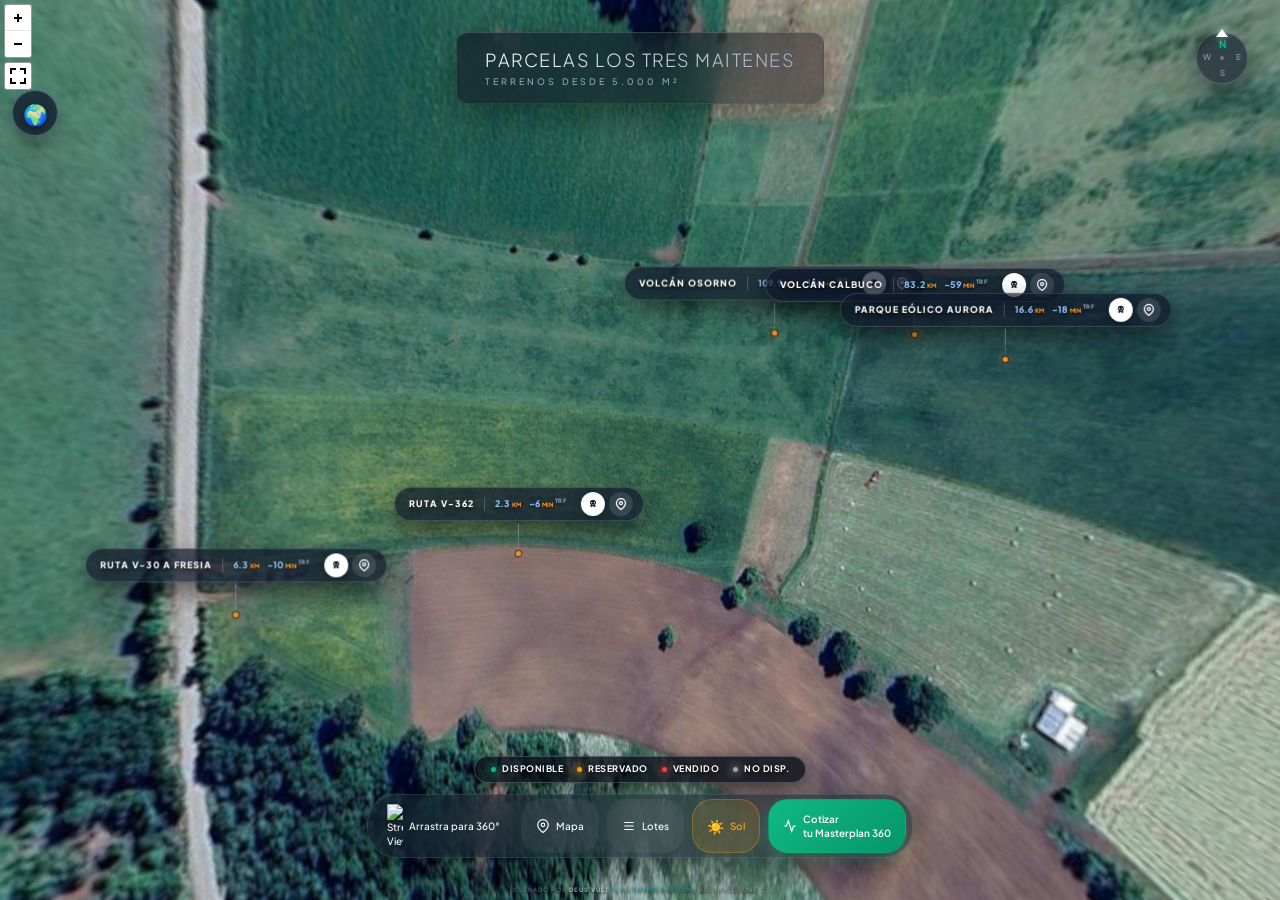
==== commit 1661bb88: "hub" ====
--- a/index.html
+++ b/index.html
@@ -9,6 +9,7 @@
     <link href="https://fonts.googleapis.com/css2?family=Plus+Jakarta+Sans:wght@300;400;500;600;700;800&display=swap" rel="stylesheet">
     <link rel="stylesheet" href="pannellum.css">
     <script src="pannellum.js"></script>
+    <script>(function(){if(window.self!==window.top)document.documentElement.classList.add('is-iframe');if(/[?&]admin=true(?:&|$)/.test(location.search))document.documentElement.classList.add('is-admin-editor');})();</script>
     <link rel="stylesheet" href="css/viewer.css">
 </head>
 <body>
--- a/css/viewer.css
+++ b/css/viewer.css
@@ -276,9 +276,31 @@
 body.is-embedded .poi-trigger-btn,
 body.is-embedded #promo-banner-hud,
 body.is-embedded .watermark,
-body.is-embedded #sun-hud,
-body.is-embedded .dev-toolbar {
+body.is-embedded #sun-hud {
     display: none !important;
+}
+/* Solo lienzo puro en 360 embebido (modal pegman), NO en admin */
+body.is-embedded.is-canvas-only .dev-toolbar {
+    display: none !important;
+}
+html.is-admin-editor.is-iframe .dev-toolbar.show,
+html.is-admin-editor body.is-embedded .dev-toolbar.show,
+body.is-admin-editor.is-embedded .dev-toolbar.show,
+body.is-admin-editor.is-embedded #dev-toolbar-draw.show,
+body.is-admin-editor.is-embedded #dev-toolbar-pins.show {
+    display: flex !important;
+    position: fixed !important;
+    top: 68px !important;
+    left: 50% !important;
+    right: auto !important;
+    transform: translate(-50%, 0) !important;
+    visibility: visible !important;
+    opacity: 1 !important;
+    z-index: 2147483646 !important;
+    pointer-events: auto !important;
+    max-width: calc(100vw - 20px);
+    max-height: calc(100vh - 80px);
+    overflow-y: auto;
 }
 body.is-embedded #inapp-modal .btn-volver-360 {
     display: none !important;
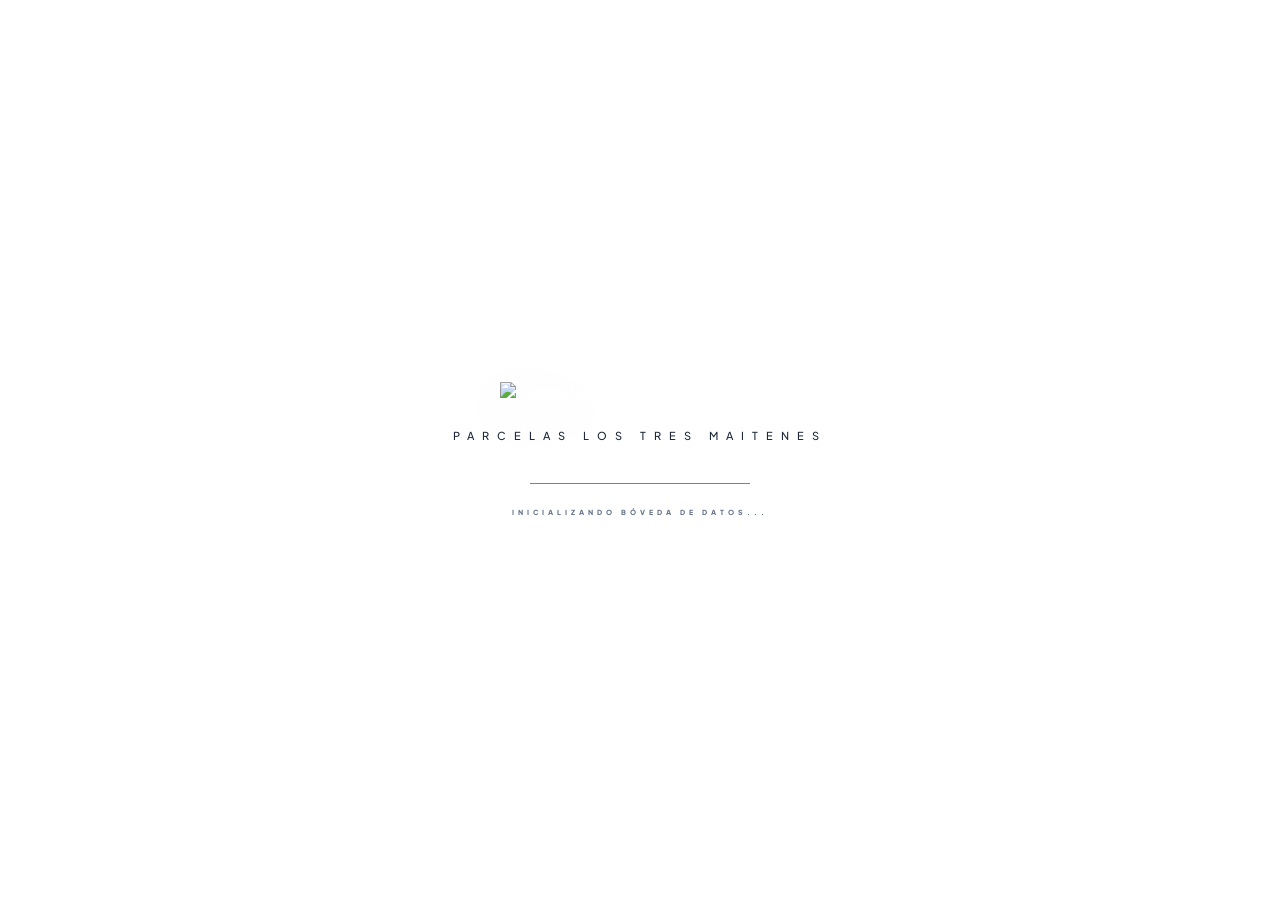
==== commit d19d1548: "commit" ====
--- a/index.html
+++ b/index.html
@@ -124,7 +124,7 @@
             <div class="filter-group"><button class="filter-btn active" data-status="todos">Todos</button><button class="filter-btn" data-status="favoritos">❤️ Favs</button><button class="filter-btn" data-status="disponible">Disp.</button><button class="filter-btn" data-status="reservado">Reser.</button><button class="filter-btn" data-status="vendido">Vend.</button><button class="filter-btn" data-status="no_disponible">No Disp.</button></div>
             <div class="lotes-list" id="js-lotes-list"></div>
         </div>
-        <div id="dev-toolbar-draw" class="dev-toolbar"><div class="macos-header"><div class="macos-dots"><i></i><i></i><i></i></div><div class="dev-toolbar-title">MODO ARQUITECTO (DIBUJO LIBRE)</div><div style="width: 42px;"></div></div><div class="dev-tools-row"><button class="dev-btn active" id="btn-draw-solid">Sólida</button><button class="dev-btn" id="btn-draw-dash">Punteada</button><button class="dev-btn" id="btn-draw-street" title="Servidumbre: panel de grosor. Botón Terminar calle o Enter al tener 2+ puntos. ✥ mueve la calle.">🛣️ Calle</button><button class="dev-btn" id="btn-draw-cut" style="color: #f59e0b;" title="Apunta hacia donde quieres cortar">✂️ Subdividir</button><button class="dev-btn" id="btn-draw-divisoria" title="Dibuja una línea punteada interna (no se cierra automáticamente)">📏 Divisoria</button><button class="dev-btn btn-franja-lotes" id="btn-draw-franja" style="color: #10b981; font-weight: 800;" title="2 clics: dibuja el rectángulo → cantidad de lotes y m² de cada uno (ancho proporcional)">Franja Lotes</button><button class="dev-btn" id="btn-straighten-franja" style="color: #f59e0b; font-weight: 800;" title="Endereza franja(s): bordes y divisiones en líneas rectas para levantamiento">📏 Enderezar</button><div style="width: 1px; height: 20px; background: rgba(255,255,255,0.2); margin: 0 5px;"></div><button class="dev-btn" id="btn-auto-macro" style="color: #a855f7; font-weight: 800;" title="Convierte lotes adyacentes en un Macro-Lote">✨ AUTO-MACRO</button><button class="dev-btn" id="btn-eraser" style="color: #fca5a5;">🧹 Goma</button><div style="width: 1px; height: 20px; background: rgba(255,255,255,0.2); margin: 0 5px;"></div><button class="dev-btn action" id="btn-undo-point" title="Borrar último vértice trazado">Deshacer Punto</button><button class="dev-btn nuke" id="btn-nuke">🗑️ Limpiar Todo</button><button class="dev-btn export-ai" title="Guardar directamente en el servidor">☁️ GUARDAR EN LA NUBE</button></div></div>
+        <div id="dev-toolbar-draw" class="dev-toolbar"><div class="macos-header"><div class="macos-dots"><i></i><i></i><i></i></div><div class="dev-toolbar-title">MODO ARQUITECTO (DIBUJO LIBRE)</div><div style="width: 42px;"></div></div><div class="dev-tools-row"><button class="dev-btn active" id="btn-draw-solid">Sólida</button><button class="dev-btn" id="btn-draw-dash">Punteada</button><button class="dev-btn" id="btn-draw-street" title="Servidumbre: panel de grosor. Botón Terminar calle o Enter al tener 2+ puntos. ✥ mueve la calle.">🛣️ Calle</button><button class="dev-btn" id="btn-draw-cut" style="color: #f59e0b;" title="Apunta hacia donde quieres cortar">✂️ Subdividir</button><button class="dev-btn" id="btn-draw-divisoria" title="Dibuja una línea punteada interna (no se cierra automáticamente)">📏 Divisoria</button><button class="dev-btn btn-franja-lotes" id="btn-draw-franja" style="color: #10b981; font-weight: 800;" title="2 clics: dibuja el rectángulo → cantidad de lotes y m² de cada uno (ancho proporcional)">Franja Lotes</button><button class="dev-btn" id="btn-draw-franja-curva" style="color: #06b6d4; font-weight: 800;" title="Dibuja curva frontal (Enter) y curva trasera (Enter)">〰️ Franja Curva</button><button class="dev-btn" id="btn-straighten-franja" style="color: #f59e0b; font-weight: 800;" title="Endereza franja(s): bordes y divisiones en líneas rectas para levantamiento">📏 Enderezar</button><div style="width: 1px; height: 20px; background: rgba(255,255,255,0.2); margin: 0 5px;"></div><button class="dev-btn" id="btn-auto-macro" style="color: #a855f7; font-weight: 800;" title="Convierte lotes adyacentes en un Macro-Lote">✨ AUTO-MACRO</button><button class="dev-btn" id="btn-eraser" style="color: #fca5a5;">🧹 Goma</button><div style="width: 1px; height: 20px; background: rgba(255,255,255,0.2); margin: 0 5px;"></div><button class="dev-btn action" id="btn-undo-point" title="Borrar último vértice trazado">Deshacer Punto</button><button class="dev-btn nuke" id="btn-nuke">🗑️ Limpiar Todo</button><button class="dev-btn export-ai" title="Guardar directamente en el servidor">☁️ GUARDAR EN LA NUBE</button></div></div>
         <div id="dev-toolbar-pins" class="dev-toolbar"><div class="macos-header"><div class="macos-dots"><i></i><i></i><i></i></div><div class="dev-toolbar-title">MODO PINES (MAPEO)</div><div style="width: 42px;"></div></div><div class="dev-tools-row"><button class="dev-btn active btn-pin-disp" data-pintype="disponible">Disp.</button><button class="dev-btn btn-pin-res" data-pintype="reservado">Res.</button><button class="dev-btn btn-pin-vend" data-pintype="vendido">Vend.</button><button class="dev-btn btn-pin-nodisp" data-pintype="no_disponible">No Disp.</button><div style="width: 1px; height: 20px; background: rgba(255,255,255,0.2); margin: 0 5px;"></div><button class="dev-btn btn-pin-360" data-pintype="vista360">Pin 360</button><button class="dev-btn btn-pin-casa" data-pintype="casa360">Casa 360</button><button class="dev-btn btn-pin-hor" data-pintype="horizonte">Horizonte</button><button class="dev-btn btn-pin-ruta" data-pintype="ruta">Ruta</button><button class="dev-btn" id="btn-linea-pines" style="color: #a855f7; font-weight: 800;" title="Trazo guía → Enter alinea smart pins al centro de cada lote franja">📍 Línea Pines</button><button class="dev-btn" id="btn-set-drone" style="color: #f59e0b;" title="Establecer Coordenadas Base (Lat, Lng)">📍 Origen Drone</button><button class="dev-btn" id="btn-set-north" style="color: #34d399;" title="Fijar la vista actual como el Norte Magnético">🧭 Fijar Norte</button><div style="width: 1px; height: 20px; background: rgba(255,255,255,0.2); margin: 0 5px;"></div><button class="dev-btn action" id="btn-heatmap" title="Activa Telemetría Visual">🔥 Mapa Calor</button><button class="dev-btn" id="btn-edit-titles" style="color: #cbd5e1;" title="Editar Título y Subtítulo Central">📝 Títulos</button><button class="dev-btn nuke" id="btn-nuke-pins">🗑️ Limpiar Todo</button><button class="dev-btn export-ai" title="Guardar directamente en el servidor">☁️ GUARDAR EN LA NUBE</button></div></div>
         <div class="premium-dock" id="js-dock">
             <div class="dock-legend"><div class="legend-item"><div class="legend-dot dot-disp"></div><span class="legend-text">Disponible</span></div><div class="legend-item"><div class="legend-dot dot-res"></div><span class="legend-text">Reservado</span></div><div class="legend-item"><div class="legend-dot dot-vend"></div><span class="legend-text">Vendido</span></div><div class="legend-item"><div class="legend-dot dot-nodisp"></div><span class="legend-text">No Disp.</span></div></div>
--- a/css/viewer.css
+++ b/css/viewer.css
@@ -82,8 +82,14 @@
     stroke: rgba(255, 255, 255, 0.94);
     stroke-linejoin: round;
     stroke-linecap: round;
-    filter: drop-shadow(0 0 1px rgba(255, 255, 255, 0.35));
     pointer-events: none;
+}
+#layer-calles-bordes path,
+#layer-calles-asfalto path {
+    filter: none !important;
+}
+#layer-lotes {
+    isolation: isolate;
 }
 .linea-calle-asfalto {
     fill: none;
@@ -186,13 +192,31 @@
 .btn-pin-ruta::before { content:'🛣️'; display:inline-block; font-size:10px; margin-right: 4px; }
 .btn-calc-route:disabled { opacity: 0.55; cursor: wait; }
 .ruta-traffic-badge { font-size: 6px; color: #94a3b8; letter-spacing: 0.3px; margin-left: 2px; vertical-align: super; }
-.horizon-expand-arrow { display: none; flex-shrink: 0; width: 22px; height: 22px; border-radius: 50%; border: 1px solid rgba(253, 146, 39, 0.55); background: rgba(253, 146, 39, 0.18); color: #FD9227; cursor: pointer; align-items: center; justify-content: center; padding: 0; margin-left: 2px; pointer-events: auto; touch-action: manipulation; transition: transform 0.28s cubic-bezier(0.4, 0, 0.2, 1), background 0.2s, border-color 0.2s; box-shadow: 0 0 10px rgba(253, 146, 39, 0.35); animation: horizonArrowPulse 1.35s ease-in-out infinite; }
+/* --- UI COLAPSABLE GLOBAL (Desktop & Mobile) --- */
+.horizon-expand-arrow { display: flex; flex-shrink: 0; width: 22px; height: 22px; border-radius: 50%; border: 1px solid rgba(253, 146, 39, 0.55); background: rgba(253, 146, 39, 0.18); color: #FD9227; cursor: pointer; align-items: center; justify-content: center; padding: 0; margin-left: 2px; pointer-events: auto; touch-action: manipulation; transition: transform 0.28s cubic-bezier(0.4, 0, 0.2, 1), background 0.2s, border-color 0.2s; box-shadow: 0 0 10px rgba(253, 146, 39, 0.35); animation: horizonArrowPulse 1.35s ease-in-out infinite; }
 .horizon-expand-arrow svg { display: block; pointer-events: none; filter: drop-shadow(0 0 4px rgba(253, 146, 39, 0.6)); }
 @keyframes horizonArrowPulse { 0%, 100% { transform: translateX(0) scale(1); box-shadow: 0 0 8px rgba(253, 146, 39, 0.35), 0 0 0 0 rgba(253, 146, 39, 0.25); } 50% { transform: translateX(3px) scale(1.08); box-shadow: 0 0 16px rgba(253, 146, 39, 0.75), 0 0 0 4px rgba(253, 146, 39, 0.12); } }
-.horizon-pill-extra { display: flex; align-items: center; gap: 10px; }
-.ruta-expand-arrow { display: none; flex-shrink: 0; width: 22px; height: 22px; border-radius: 50%; border: 1px solid rgba(145, 200, 255, 0.55); background: rgba(145, 200, 255, 0.18); color: #91C8FF; cursor: pointer; align-items: center; justify-content: center; padding: 0; margin-left: 2px; pointer-events: auto; touch-action: manipulation; transition: transform 0.28s cubic-bezier(0.4, 0, 0.2, 1), background 0.2s, border-color 0.2s; box-shadow: 0 0 10px rgba(145, 200, 255, 0.35); animation: rutaArrowPulse 1.35s ease-in-out infinite; }
+.ruta-expand-arrow { display: flex; flex-shrink: 0; width: 22px; height: 22px; border-radius: 50%; border: 1px solid rgba(145, 200, 255, 0.55); background: rgba(145, 200, 255, 0.18); color: #91C8FF; cursor: pointer; align-items: center; justify-content: center; padding: 0; margin-left: 2px; pointer-events: auto; touch-action: manipulation; transition: transform 0.28s cubic-bezier(0.4, 0, 0.2, 1), background 0.2s, border-color 0.2s; box-shadow: 0 0 10px rgba(145, 200, 255, 0.35); animation: rutaArrowPulse 1.35s ease-in-out infinite; }
 .ruta-expand-arrow svg { display: block; pointer-events: none; filter: drop-shadow(0 0 4px rgba(145, 200, 255, 0.6)); }
 @keyframes rutaArrowPulse { 0%, 100% { transform: translateX(0) scale(1); box-shadow: 0 0 8px rgba(145, 200, 255, 0.35), 0 0 0 0 rgba(145, 200, 255, 0.25); } 50% { transform: translateX(3px) scale(1.08); box-shadow: 0 0 16px rgba(145, 200, 255, 0.75), 0 0 0 4px rgba(145, 200, 255, 0.12); } }
+
+/* Inicia Oculto / Colapsado */
+.horizon-pill-extra { max-width: 0; opacity: 0; overflow: hidden; gap: 8px; transition: max-width 0.38s cubic-bezier(0.4, 0, 0.2, 1), opacity 0.28s ease; pointer-events: none; display: flex; align-items: center; }
+
+/* Estados Expandidos Globales */
+.horizon-hud-wrapper.horizon-pill-expanded .horizon-pill-extra,
+.ruta-hud-wrapper.ruta-pill-expanded .horizon-pill-extra { max-width: 240px; opacity: 1; pointer-events: auto; }
+
+.horizon-hud-wrapper.horizon-pill-expanded .horizon-expand-arrow { animation: none; transform: rotate(90deg); background: rgba(145, 200, 255, 0.2); border-color: rgba(145, 200, 255, 0.5); color: #91C8FF; box-shadow: 0 0 10px rgba(145, 200, 255, 0.35); }
+.ruta-hud-wrapper.ruta-pill-expanded .ruta-expand-arrow { animation: none; transform: rotate(90deg); background: rgba(253, 146, 39, 0.2); border-color: rgba(253, 146, 39, 0.5); color: #FD9227; box-shadow: 0 0 10px rgba(253, 146, 39, 0.35); }
+
+.horizon-hud-wrapper.horizon-pill-expanded .ruta-glass-pill { padding-right: 10px; border-color: rgba(145, 200, 255, 0.35); }
+.ruta-hud-wrapper.ruta-pill-expanded .ruta-glass-pill { padding-right: 10px; border-color: rgba(253, 146, 39, 0.35); }
+
+body.dev-mode-pins-active .horizon-expand-arrow, 
+body.dev-mode-pins-active .ruta-expand-arrow { display: none !important; }
+body.dev-mode-pins-active .horizon-pill-extra { max-width: none !important; opacity: 1 !important; overflow: visible !important; pointer-events: auto !important; }
+.ruta-hud-wrapper .horizon-expand-arrow { display: none !important; }
 /* --- PIN CASA 360 (TOUR/VIDEO) --- */
 .casa-hud-wrapper { position: absolute; top: 0; left: 0; transform: translate(-50%, -50%); z-index: 10; pointer-events: none; animation: fadeInHUD 1s ease-out forwards; opacity: 0; }
 .casa-hud-wrapper:hover { z-index: 999999; }
@@ -322,7 +346,10 @@
     .poi-trigger-btn { top: 75px; left: 8px; } body.has-banner .poi-trigger-btn { top: 100px; } .poi-panel { top: 75px; left: 58px; } body.has-banner .poi-panel { top: 100px; }
 }
 @media (max-width: 768px) {
-    .premium-header { top: 12px; left: 50% !important; transform: translateX(-50%) translateY(0) !important; width: 92%; max-width: 340px; text-align: center; padding: 8px 16px; z-index: 999999; white-space: nowrap; } body.has-banner .premium-header { top: 40px; } .premium-header h1 { font-size: 11px; margin-bottom: 2px; } .premium-header p { font-size: 7px; letter-spacing: 1px; }
+    .premium-header { top: 12px; left: 50% !important; transform: translateX(-50%) translateY(0) !important; width: max-content !important; max-width: calc(100vw - 36px) !important; text-align: center; padding: 8px 16px; z-index: 999999; white-space: nowrap; overflow: hidden; }
+    body.has-banner .premium-header { top: 40px; }
+    .premium-header h1 { font-size: 11px; margin-bottom: 2px; overflow: hidden; text-overflow: ellipsis; }
+    .premium-header p { font-size: 7px; letter-spacing: 1px; overflow: hidden; text-overflow: ellipsis; }
     .premium-compass-container { top: 12px; right: 12px; width: 34px; height: 34px; z-index: 999999; } body.has-banner .premium-compass-container { top: 40px; } .compass-n { font-size: 8px; top: 2px; } .compass-s, .compass-e, .compass-w { font-size: 6px; }
     .premium-dock { flex-wrap: nowrap; width: calc(100% - 24px) !important; max-width: none; border-radius: 16px; bottom: max(16px, env(safe-area-inset-bottom)) !important; padding: 3px 2px !important; gap: 4px; left: 50% !important; transform: translateX(-50%) !important; margin: 0 !important; z-index: 99999; opacity: 1 !important; animation: none !important;} .dock-btn { flex: 1; flex-direction: column; padding: 4px 2px !important; gap: 4px; border-radius: 10px; } .dock-btn svg { width: 14px; height: 14px; } .dock-btn span { font-size: 6px !important; text-align: center; line-height: 1.1; color: #fff; } .dock-btn.primary { flex: 1.1; flex-direction: column; padding: 4px 2px !important; background: linear-gradient(135deg, #10b981, #059669); }
     .pegman-dock-btn { position: static !important; width: auto !important; height: auto !important; background: transparent !important; border-radius: 10px !important; border: none !important; box-shadow: none !important; opacity: 1 !important; animation: none !important; transform: none !important; padding: 4px 2px !important; flex: 1; flex-direction: column; gap: 4px; } .pegman-dock-btn:hover { transform: none !important; box-shadow: none !important; background: rgba(255,255,255,0.1) !important; } .pegman-img { width: 14px !important; margin: 0 auto; filter: drop-shadow(0 1px 2px rgba(0,0,0,0.5)) !important; }
@@ -335,38 +362,11 @@
     .poi-trigger-btn { top: 56px; right: 12px; left: auto !important; transform: none !important; width: 34px; height: 34px; justify-content: center; opacity: 1; z-index: 999999; padding: 0; } body.has-banner .poi-trigger-btn { top: 84px; } .poi-icon { font-size: 16px; margin: 0; } .poi-panel { top: 100px; right: 12px; left: auto !important; transform: scale(0.95); transform-origin: top right; width: 280px; max-width: calc(100vw - 24px); } body.has-banner .poi-panel { top: 128px; } .poi-panel.open { transform: scale(1) !important; }
     .horizon-hud-wrapper .horizon-detail-card { display: none !important; }
     .horizon-hud-wrapper .ruta-glass-pill { gap: 6px; padding: 4px 8px 4px 14px; max-width: none; }
-    .horizon-hud-wrapper .horizon-expand-arrow { display: flex; }
-    .horizon-hud-wrapper .horizon-pill-extra { max-width: 0; opacity: 0; overflow: hidden; gap: 8px; transition: max-width 0.38s cubic-bezier(0.4, 0, 0.2, 1), opacity 0.28s ease; pointer-events: none; }
-    .horizon-hud-wrapper.horizon-pill-expanded .horizon-pill-extra { max-width: 240px; opacity: 1; pointer-events: auto; }
-    .horizon-hud-wrapper.horizon-pill-expanded .horizon-expand-arrow { animation: none; transform: rotate(90deg); background: rgba(145, 200, 255, 0.2); border-color: rgba(145, 200, 255, 0.5); color: #91C8FF; box-shadow: 0 0 10px rgba(145, 200, 255, 0.35); }
-    .horizon-hud-wrapper.horizon-pill-expanded .ruta-glass-pill { padding-right: 10px; border-color: rgba(145, 200, 255, 0.35); }
-    body.dev-mode-pins-active .horizon-hud-wrapper .horizon-expand-arrow { display: none !important; }
-    body.dev-mode-pins-active .horizon-hud-wrapper .horizon-pill-extra { max-width: none !important; opacity: 1 !important; overflow: visible !important; pointer-events: auto !important; }
-    .ruta-hud-wrapper .horizon-expand-arrow { display: none !important; }
-    .ruta-hud-wrapper .ruta-expand-arrow { display: flex; }
-    .ruta-hud-wrapper .horizon-pill-extra { max-width: 0; opacity: 0; overflow: hidden; gap: 8px; transition: max-width 0.38s cubic-bezier(0.4, 0, 0.2, 1), opacity 0.28s ease; pointer-events: none; }
-    .ruta-hud-wrapper.ruta-pill-expanded .horizon-pill-extra { max-width: 240px; opacity: 1; pointer-events: auto; }
-    .ruta-hud-wrapper.ruta-pill-expanded .ruta-expand-arrow { animation: none; transform: rotate(90deg); background: rgba(253, 146, 39, 0.2); border-color: rgba(253, 146, 39, 0.5); color: #FD9227; box-shadow: 0 0 10px rgba(253, 146, 39, 0.35); }
-    .ruta-hud-wrapper.ruta-pill-expanded .ruta-glass-pill { padding-right: 10px; border-color: rgba(253, 146, 39, 0.35); }
-    body.dev-mode-pins-active .ruta-hud-wrapper .ruta-expand-arrow { display: none !important; }
-    body.dev-mode-pins-active .ruta-hud-wrapper .horizon-pill-extra { max-width: none !important; opacity: 1 !important; overflow: visible !important; pointer-events: auto !important; }
     #mac-gallery-modal { padding: 12px; align-items: center; justify-content: center; } .mac-g-window { width: 100%; height: 80vh; max-height: 700px; border-radius: 20px; border: 1px solid rgba(255,255,255,0.2); margin: auto; box-shadow: 0 20px 40px rgba(0,0,0,0.6); } .mac-g-header { height: 48px; padding: 0 16px; } .mac-g-traffic span { width: 14px; height: 14px; margin-right: 4px; } .mac-g-nav { width: 36px; height: 36px; background: rgba(0,0,0,0.6); border-color: rgba(255,255,255,0.3); } .mac-g-prev { left: 10px; } .mac-g-next { right: 10px; } .mac-g-main-img.zoomed { transform: scale(2.5); } .mac-g-footer { height: 75px; padding: 0 12px; } .mac-g-thumb { width: 50px; height: 50px; }
 }
 @media (max-width: 960px) {
     body.is-embedded .horizon-hud-wrapper .horizon-detail-card { display: none !important; }
     body.is-embedded .horizon-hud-wrapper .ruta-glass-pill { gap: 6px; padding: 4px 8px 4px 14px; max-width: none; }
-    body.is-embedded .horizon-hud-wrapper .horizon-expand-arrow { display: flex; }
-    body.is-embedded .horizon-hud-wrapper .horizon-pill-extra { max-width: 0; opacity: 0; overflow: hidden; gap: 8px; transition: max-width 0.38s cubic-bezier(0.4, 0, 0.2, 1), opacity 0.28s ease; pointer-events: none; }
-    body.is-embedded .horizon-hud-wrapper.horizon-pill-expanded .horizon-pill-extra { max-width: 240px; opacity: 1; pointer-events: auto; }
-    body.is-embedded .horizon-hud-wrapper.horizon-pill-expanded .horizon-expand-arrow { animation: none; transform: rotate(90deg); background: rgba(145, 200, 255, 0.2); border-color: rgba(145, 200, 255, 0.5); color: #91C8FF; box-shadow: 0 0 10px rgba(145, 200, 255, 0.35); }
-    body.is-embedded .horizon-hud-wrapper.horizon-pill-expanded .ruta-glass-pill { padding-right: 10px; border-color: rgba(145, 200, 255, 0.35); }
-    body.is-embedded .ruta-hud-wrapper .ruta-expand-arrow { display: flex; }
-    body.is-embedded .ruta-hud-wrapper .horizon-pill-extra { max-width: 0; opacity: 0; overflow: hidden; gap: 8px; transition: max-width 0.38s cubic-bezier(0.4, 0, 0.2, 1), opacity 0.28s ease; pointer-events: none; }
-    body.is-embedded .ruta-hud-wrapper.ruta-pill-expanded .horizon-pill-extra { max-width: 240px; opacity: 1; pointer-events: auto; }
-    body.is-embedded .ruta-hud-wrapper.ruta-pill-expanded .ruta-expand-arrow { animation: none; transform: rotate(90deg); background: rgba(253, 146, 39, 0.2); border-color: rgba(253, 146, 39, 0.5); color: #FD9227; box-shadow: 0 0 10px rgba(253, 146, 39, 0.35); }
-    body.is-embedded .ruta-hud-wrapper.ruta-pill-expanded .ruta-glass-pill { padding-right: 10px; border-color: rgba(253, 146, 39, 0.35); }
-    body.is-embedded.dev-mode-pins-active .horizon-hud-wrapper .horizon-expand-arrow, body.is-embedded.dev-mode-pins-active .ruta-hud-wrapper .ruta-expand-arrow { display: none !important; }
-    body.is-embedded.dev-mode-pins-active .horizon-hud-wrapper .horizon-pill-extra, body.is-embedded.dev-mode-pins-active .ruta-hud-wrapper .horizon-pill-extra { max-width: none !important; opacity: 1 !important; overflow: visible !important; pointer-events: auto !important; }
 }
 /* --- FASE 1 PERF MÓVIL: HUD sólido + animaciones pausadas al pan --- */
 body.is-touch-device .premium-header,
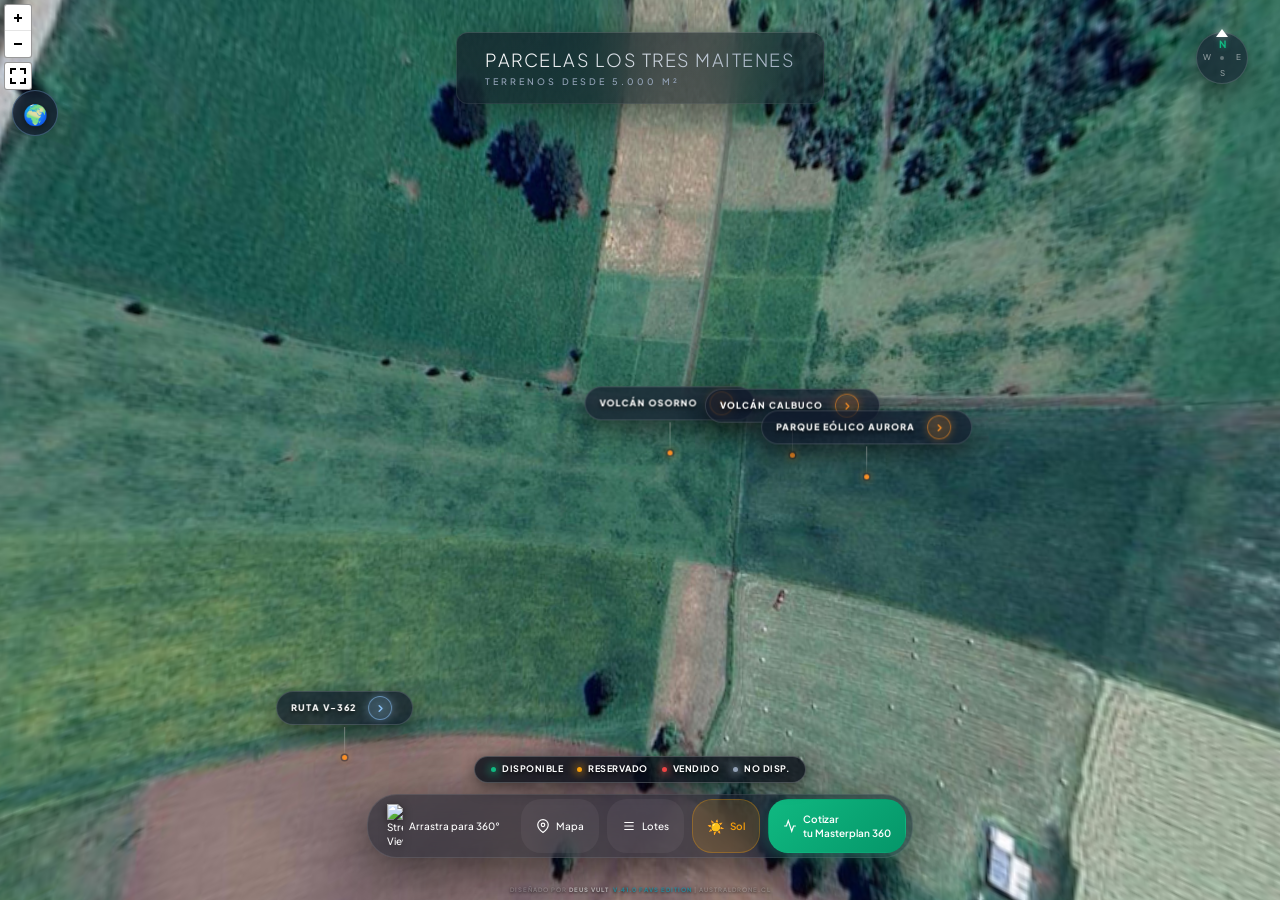
==== commit 195002ef: "commit" ====
--- a/index.html
+++ b/index.html
@@ -114,6 +114,38 @@
         </div>
         <div id="linea-pines-panel"><h4>📍 Línea Pines</h4><span id="linea-pines-status">Clic en el mapa: punto inicial y final de la fila</span><p class="linea-pines-hint">Pulsa <strong>Enter</strong> para alinear los smart pins al centro de cada lote franja. El trazo desaparece al confirmar.</p></div>
         <div id="calle-tool-panel"><h4>🛣️ Servidumbre de paso</h4><label>Grosor <span id="calle-ui-ancho-val">8.0</span></label><input type="range" id="calle-ui-ancho" min="2" max="28" step="0.5" value="8"><div id="calle-width-preview"><div id="calle-width-preview-bar"></div></div><label>Transparencia <span id="calle-ui-alpha-val">0%</span></label><input type="range" id="calle-ui-alpha" min="0" max="1" step="0.05" value="0"><label>Tamaño texto <span id="calle-ui-label-val">1.0×</span></label><input type="range" id="calle-ui-label" min="0.5" max="2.5" step="0.1" value="1"><label class="calle-ui-check"><input type="checkbox" id="calle-ui-show-label" checked> Etiqueta SERVIDUMBRE DE PASO</label><label class="calle-ui-check"><input type="checkbox" id="calle-ui-snap-franja"> Pegar a borde franja (opcional)</label><button type="button" id="btn-calle-finish">✓ Terminar calle</button><span id="calle-draw-status">Coloca al menos 2 puntos en el mapa</span><p class="calle-ui-hint">Termina con el botón verde, doble clic, Enter o clic en el último punto (verde). Luego arrastra ✥ para mover la calle.</p></div>
+        <div id="arq2-panel" class="arq2-panel">
+            <div class="macos-header"><div class="macos-dots"><i></i><i></i><i></i></div><div class="dev-toolbar-title">MODO ARQUITECTO 2.0</div><button type="button" id="arq2-panel-close" class="arq2-close-btn" title="Cerrar (Ctrl+Alt+A)">✕</button></div>
+            <div class="arq2-tool-row">
+                <button type="button" class="dev-btn arq2-tool-btn active" data-arq2-tool="lote-libre">Lote Libre</button>
+                <button type="button" class="dev-btn arq2-tool-btn" data-arq2-tool="costura">Costura</button>
+                <button type="button" class="dev-btn arq2-tool-btn" data-arq2-tool="fila-variable">Fila Variable</button>
+                <button type="button" class="dev-btn arq2-tool-btn" data-arq2-tool="relleno-auto">Relleno Auto</button>
+            </div>
+            <details class="arq2-instructivo" open>
+                <summary>Guía paso a paso</summary>
+                <ol class="arq2-steps">
+                    <li>Activa con <strong>Ctrl+Alt+A</strong> y elige una sub-herramienta.</li>
+                    <li><strong>Lote Libre:</strong> clics sucesivos; cierra con Enter, doble clic o clic cerca del primer punto.</li>
+                    <li><strong>Costura:</strong> igual que Lote Libre, pero imán a bordes vecinos (cursor cian).</li>
+                    <li><strong>Fila Variable:</strong> traza el frente curvo → Enter → traza el fondo → Enter → indica m² por lote.</li>
+                    <li>Al cerrar, el polígono se suaviza (Catmull-Rom) y se guarda en el plano.</li>
+                    <li><strong>Relleno Auto</strong> numera y marca estado disponible; guarda con ☁️ o autosave local.</li>
+                </ol>
+            </details>
+            <p id="arq2-status" class="arq2-status">Listo — Lote Libre orgánico</p>
+        </div>
+        <div id="arq2-fila-modal">
+            <div class="modal-content franja-modal-box arq2-fila-modal-box">
+                <h3>〰️ Fila Variable — m² por lote</h3>
+                <p class="franja-modal-hint">Indica la superficie de cada lote. El ancho a lo largo del eje curvo será proporcional a √m² (arc-length real).</p>
+                <div class="franja-modal-count-row"><input type="number" id="arq2-fila-count" min="1" max="40" value="4"><button type="button" id="arq2-fila-apply-count">Actualizar filas</button></div>
+                <div class="franja-scale-preview" id="arq2-fila-scale-preview"></div>
+                <div class="franja-modal-rows" id="arq2-fila-rows"></div>
+                <div class="franja-modal-tools"><button type="button" id="arq2-fila-equal">Igualar todos</button></div>
+                <div class="modal-btns"><button class="btn-cancel" id="arq2-fila-cancel">Cancelar</button><button class="btn-save" id="arq2-fila-confirm">Generar hilera</button></div>
+            </div>
+        </div>
         <div id="franja-lotes-modal"><div class="modal-content franja-modal-box"><h3>🏘️ Franja de Lotes</h3><p class="franja-modal-hint">Indica cuántos lotes y el tamaño de cada uno en m². El ancho en el mapa será proporcional (ej. 7000 m² = 40% más ancho que 5000 m²).</p><div class="franja-modal-count-row"><input type="number" id="franja-modal-count" min="1" max="40" value="10"><button type="button" id="franja-modal-apply-count">Actualizar</button></div><div class="franja-scale-preview" id="franja-modal-scale-preview"></div><div class="franja-modal-rows" id="franja-modal-rows"></div><div class="franja-modal-tools"><button type="button" id="franja-modal-equal">Igualar todos</button><button type="button" id="franja-modal-last-big">Último +40% (7000)</button></div><div class="modal-btns"><button class="btn-cancel" id="franja-modal-cancel">Cancelar</button><button class="btn-save" id="franja-modal-confirm">Crear franja</button></div></div></div>
         <div id="global-event-interceptor" style="position: absolute; top:0; left:0; width:100%; height:100%; pointer-events: none; z-index: 9999999;"></div>
         <div id="snap-cursor"></div>
--- a/css/viewer.css
+++ b/css/viewer.css
@@ -33,19 +33,26 @@
 .linea-borde-macro { stroke: rgba(255,255,255,0.94) !important; stroke-width: calc(var(--stroke-dyn) * 0.48) !important; stroke-linejoin: round; stroke-linecap: round; filter: drop-shadow(0 0 1px rgba(255,255,255,0.35)); pointer-events: none; }
 body.auto-macro-active g[data-tipo="borde-macro"] path { stroke-width: calc(var(--stroke-dyn) * 0.44) !important; }
 body.auto-macro-active g[data-tipo="divisoria"] path { stroke-width: calc(var(--stroke-dyn) * 0.38) !important; stroke-dasharray: 2.5 4.5; }
-body.auto-macro-active:not(.dev-mode-active) g[data-tipo="franja-grupo"] { display: none; }
+body.auto-macro-active:not(.dev-mode-active) g[data-tipo="franja-grupo"],
+body.auto-macro-active:not(.dev-mode-active) g[data-tipo="franja-curva-grupo"] { display: none; }
 body.auto-macro-active g.lote-interactivo[data-tipo="area-invisible"] path.linea-area-fill { fill: rgba(var(--c-disp), 0.20) !important; }
-body.eraser-mode-active g[data-tipo="divisoria"] path, body.eraser-mode-active g[data-tipo="borde-macro"] path, body.eraser-mode-active g[data-tipo="franja-grupo"] path { pointer-events: auto !important; cursor: crosshair; }
+body.auto-macro-active g[data-tipo="franja-grupo"] path,
+body.auto-macro-active g[data-tipo="franja-curva-grupo"] path { fill: none !important; stroke: rgba(16,185,129,0.38); stroke-width: calc(var(--stroke-dyn) * 0.42); stroke-dasharray: 4 4; pointer-events: none; }
+body.eraser-mode-active g[data-tipo="divisoria"] path, body.eraser-mode-active g[data-tipo="borde-macro"] path, body.eraser-mode-active g[data-tipo="franja-grupo"] path, body.eraser-mode-active g[data-tipo="franja-curva-grupo"] path { pointer-events: auto !important; cursor: crosshair; }
 body.eraser-mode-active .linea-corte { pointer-events: auto !important; cursor: crosshair; }
 body.eraser-mode-active .vertex-marker { cursor: crosshair; }
+.linea-franja-grupo-outline { fill: rgba(16,185,129,0.04); stroke: rgba(16,185,129,0.45); stroke-width: calc(var(--stroke-dyn) * 0.5); stroke-dasharray: 4 4; pointer-events: none; }
+body.auto-macro-active .linea-franja-grupo-outline { fill: none !important; stroke: rgba(16,185,129,0.38); stroke-width: calc(var(--stroke-dyn) * 0.42); }
 .linea-franja-preview { fill: rgba(16,185,129,0.07); stroke: rgba(255,255,255,0.5); stroke-width: calc(var(--stroke-dyn) * 0.55); stroke-dasharray: 5 4; pointer-events: none; }
 .vertex-marker.franja-corner-marker { background: #10b981 !important; border-color: #fff !important; box-shadow: 0 0 14px rgba(16,185,129,0.85); width: 16px !important; height: 16px !important; }
+.vertex-marker.franja-elastic-node { background: rgba(16,185,129,0.82) !important; border: 2px solid rgba(255,255,255,0.92) !important; box-shadow: 0 0 8px rgba(16,185,129,0.55); width: 11px !important; height: 11px !important; }
 .franja-lot-label { position: absolute; transform: translate(-50%,-50%); background: rgba(16,185,129,0.92); color: #fff; font-size: 10px; font-weight: 800; width: 22px; height: 22px; border-radius: 50%; display: flex; align-items: center; justify-content: center; border: 2px solid #fff; box-shadow: 0 2px 8px rgba(0,0,0,0.35); pointer-events: none; z-index: 99999; }
 .franja-div-handle { position: absolute; transform: translate(-50%,-50%); width: 10px; height: 44px; background: rgba(245,158,11,0.88); border: 2px solid #fff; border-radius: 5px; box-shadow: 0 2px 12px rgba(0,0,0,0.5); cursor: ew-resize; pointer-events: auto; z-index: 100001; touch-action: none; }
 .franja-div-handle::before { content: ''; position: absolute; top: 6px; bottom: 6px; left: 50%; width: 2px; transform: translateX(-50%); background: rgba(255,255,255,0.85); border-radius: 1px; box-shadow: -3px 0 0 rgba(255,255,255,0.5), 3px 0 0 rgba(255,255,255,0.5); }
 .franja-div-handle::after { content: ''; position: absolute; top: -24px; left: -28px; right: -28px; bottom: -24px; }
 .franja-div-handle:hover, .franja-div-handle.is-dragging { background: #fbbf24; transform: translate(-50%,-50%) scale(1.12); box-shadow: 0 0 14px rgba(245,158,11,0.85); }
-g[data-tipo="franja-grupo"] path { fill: rgba(16,185,129,0.04); stroke: rgba(16,185,129,0.45); stroke-width: calc(var(--stroke-dyn) * 0.5); stroke-dasharray: 4 4; pointer-events: none; }
+g[data-tipo="franja-grupo"] path,
+g[data-tipo="franja-curva-grupo"] path { fill: rgba(16,185,129,0.04); stroke: rgba(16,185,129,0.45); stroke-width: calc(var(--stroke-dyn) * 0.5); stroke-dasharray: 4 4; pointer-events: none; }
 .btn-franja-lotes::before { content:'🏘️'; display:inline-block; font-size:10px; margin-right: 3px; }
 #franja-lotes-modal { position: fixed; inset: 0; background: rgba(10, 15, 25, 0.98); z-index: 99999999; display: flex; align-items: center; justify-content: center; visibility: hidden; opacity: 0; transition: opacity 0.25s, visibility 0.25s; pointer-events: none; }
 #franja-lotes-modal.open { visibility: visible; opacity: 1; pointer-events: auto; }
@@ -415,3 +422,25 @@
     animation-play-state: paused !important;
 }
 body.panorama-dragging .poi-icon { animation: none !important; }
+
+/* --- MODO ARQUITECTO 2.0 --- */
+.arq2-panel { position: fixed; top: 72px; right: 16px; z-index: 999998; width: min(320px, calc(100vw - 32px)); background: rgba(12, 14, 22, 0.92); backdrop-filter: blur(24px); border: 1px solid rgba(255,255,255,0.12); border-radius: 16px; padding: 14px 16px 16px; box-shadow: 0 20px 50px rgba(0,0,0,0.55); transform: translateX(calc(100% + 24px)); visibility: hidden; opacity: 0; pointer-events: none; transition: transform 0.35s cubic-bezier(0.16,1,0.3,1), opacity 0.25s, visibility 0.35s; }
+body.arq2-active .arq2-panel { transform: translateX(0); visibility: visible; opacity: 1; pointer-events: auto; }
+.arq2-panel .macos-header { margin-bottom: 10px; }
+.arq2-close-btn { background: rgba(255,255,255,0.08); border: 1px solid rgba(255,255,255,0.15); color: #e2e8f0; width: 28px; height: 28px; border-radius: 8px; cursor: pointer; font-size: 14px; line-height: 1; }
+.arq2-tool-row { display: flex; flex-wrap: wrap; gap: 6px; margin-bottom: 10px; }
+.arq2-tool-row .arq2-tool-btn { flex: 1 1 calc(50% - 6px); font-size: 11px; padding: 8px 6px; min-width: 0; }
+.arq2-tool-row .arq2-tool-btn.active { background: rgba(6, 182, 212, 0.25); border-color: rgba(34, 211, 238, 0.5); color: #a5f3fc; }
+.arq2-instructivo { margin: 0 0 10px; font-size: 11px; color: rgba(226,232,240,0.85); }
+.arq2-instructivo summary { cursor: pointer; font-weight: 700; color: #94a3b8; margin-bottom: 6px; }
+.arq2-steps { margin: 8px 0 0; padding-left: 18px; line-height: 1.45; }
+.arq2-steps li { margin-bottom: 6px; }
+.arq2-status { margin: 0; font-size: 11px; color: #22d3ee; font-weight: 600; line-height: 1.4; }
+#arq2-fila-modal { position: fixed; inset: 0; background: rgba(10, 15, 25, 0.98); z-index: 99999999; display: flex; align-items: center; justify-content: center; visibility: hidden; opacity: 0; transition: opacity 0.25s, visibility 0.25s; pointer-events: none; }
+#arq2-fila-modal.open { visibility: visible; opacity: 1; pointer-events: auto; }
+.arq2-fila-modal-box { max-width: 480px; width: calc(100% - 32px); }
+#snap-cursor.is-costura { border-color: #22d3ee !important; background: rgba(34, 211, 238, 0.28) !important; width: 24px !important; height: 24px !important; box-shadow: 0 0 0 5px rgba(34, 211, 238, 0.15), 0 0 18px rgba(34, 211, 238, 0.65); }
+.linea-punteada-costura { fill: rgba(var(--c-disp), 0.18); stroke: rgba(255,255,255,0.75); stroke-width: calc(var(--stroke-dyn) * 0.42); stroke-dasharray: 3 5; vector-effect: non-scaling-stroke; pointer-events: none; }
+g.lote-organico path.linea-solida, g.fila-variable-lote path.linea-solida { fill: rgba(var(--c-disp), 0.22); stroke: rgba(255,255,255,0.88); stroke-width: calc(var(--stroke-dyn) * 0.48); vector-effect: non-scaling-stroke; }
+body.arq2-active #dev-toolbar-draw.show { opacity: 0.35; pointer-events: none; }
+body.is-touch-device .arq2-panel { backdrop-filter: none; background: rgba(9, 11, 17, 0.97); }
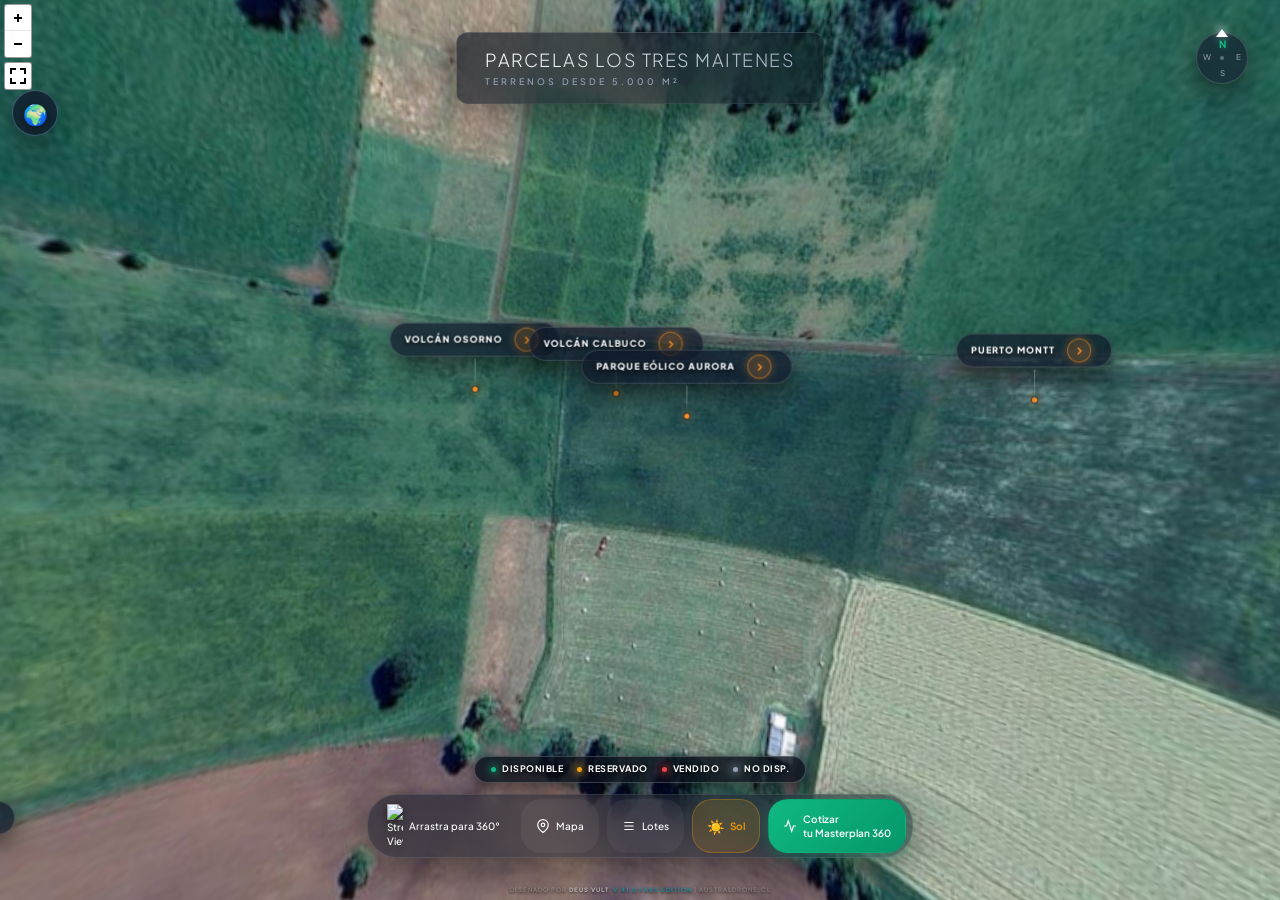
==== commit 4541e2ed: "commit" ====
--- a/index.html
+++ b/index.html
@@ -122,17 +122,8 @@
                 <button type="button" class="dev-btn arq2-tool-btn" data-arq2-tool="fila-variable">Fila Variable</button>
                 <button type="button" class="dev-btn arq2-tool-btn" data-arq2-tool="relleno-auto">Relleno Auto</button>
             </div>
-            <details class="arq2-instructivo" open>
-                <summary>Guía paso a paso</summary>
-                <ol class="arq2-steps">
-                    <li>Activa con <strong>Ctrl+Alt+A</strong> y elige una sub-herramienta.</li>
-                    <li><strong>Lote Libre:</strong> clics sucesivos; cierra con Enter, doble clic o clic cerca del primer punto.</li>
-                    <li><strong>Costura:</strong> igual que Lote Libre, pero imán a bordes vecinos (cursor cian).</li>
-                    <li><strong>Fila Variable:</strong> traza el frente curvo → Enter → traza el fondo → Enter → indica m² por lote.</li>
-                    <li>Al cerrar, el polígono se suaviza (Catmull-Rom) y se guarda en el plano.</li>
-                    <li><strong>Relleno Auto</strong> numera y marca estado disponible; guarda con ☁️ o autosave local.</li>
-                </ol>
-            </details>
+            <p id="arq2-semaphore" class="arq2-semaphore arq2-sem-green">🟢 Trazo limpio</p>
+            <ul id="arq2-steps-list" class="arq2-steps-dynamic"></ul>
             <p id="arq2-status" class="arq2-status">Listo — Lote Libre orgánico</p>
         </div>
         <div id="arq2-fila-modal">
@@ -148,6 +139,8 @@
         </div>
         <div id="franja-lotes-modal"><div class="modal-content franja-modal-box"><h3>🏘️ Franja de Lotes</h3><p class="franja-modal-hint">Indica cuántos lotes y el tamaño de cada uno en m². El ancho en el mapa será proporcional (ej. 7000 m² = 40% más ancho que 5000 m²).</p><div class="franja-modal-count-row"><input type="number" id="franja-modal-count" min="1" max="40" value="10"><button type="button" id="franja-modal-apply-count">Actualizar</button></div><div class="franja-scale-preview" id="franja-modal-scale-preview"></div><div class="franja-modal-rows" id="franja-modal-rows"></div><div class="franja-modal-tools"><button type="button" id="franja-modal-equal">Igualar todos</button><button type="button" id="franja-modal-last-big">Último +40% (7000)</button></div><div class="modal-btns"><button class="btn-cancel" id="franja-modal-cancel">Cancelar</button><button class="btn-save" id="franja-modal-confirm">Crear franja</button></div></div></div>
         <div id="global-event-interceptor" style="position: absolute; top:0; left:0; width:100%; height:100%; pointer-events: none; z-index: 9999999;"></div>
+        <div id="arq2-live-counter"></div>
+        <div id="arq2-invasion-tooltip">⚠ Cruza una calle/límite</div>
         <div id="snap-cursor"></div>
         <div id="pegman-ghost"><img src="https://raw.githubusercontent.com/iLyCoNs/panellum/refs/heads/main/street.png" alt="Travel"></div>
         <div id="ghost-pin"><div class="ghost-wrapper"><div class="ghost-pin-body"></div></div><div class="ghost-pin-laser"></div><div class="ghost-pin-target"></div></div>
--- a/css/viewer.css
+++ b/css/viewer.css
@@ -441,6 +441,24 @@
 .arq2-fila-modal-box { max-width: 480px; width: calc(100% - 32px); }
 #snap-cursor.is-costura { border-color: #22d3ee !important; background: rgba(34, 211, 238, 0.28) !important; width: 24px !important; height: 24px !important; box-shadow: 0 0 0 5px rgba(34, 211, 238, 0.15), 0 0 18px rgba(34, 211, 238, 0.65); }
 .linea-punteada-costura { fill: rgba(var(--c-disp), 0.18); stroke: rgba(255,255,255,0.75); stroke-width: calc(var(--stroke-dyn) * 0.42); stroke-dasharray: 3 5; vector-effect: non-scaling-stroke; pointer-events: none; }
-g.lote-organico path.linea-solida, g.fila-variable-lote path.linea-solida { fill: rgba(var(--c-disp), 0.22); stroke: rgba(255,255,255,0.88); stroke-width: calc(var(--stroke-dyn) * 0.48); vector-effect: non-scaling-stroke; }
 body.arq2-active #dev-toolbar-draw.show { opacity: 0.35; pointer-events: none; }
 body.is-touch-device .arq2-panel { backdrop-filter: none; background: rgba(9, 11, 17, 0.97); }
+.arq2-semaphore { margin: 0 0 8px; font-size: 12px; font-weight: 700; padding: 6px 10px; border-radius: 8px; background: rgba(255,255,255,0.06); }
+.arq2-sem-green { color: #6ee7b7; }
+.arq2-sem-yellow { color: #fcd34d; background: rgba(245,158,11,0.12); }
+.arq2-sem-red { color: #fca5a5; background: rgba(239,68,68,0.12); }
+.arq2-steps-dynamic { list-style: none; margin: 0 0 10px; padding: 0; font-size: 11px; line-height: 1.4; }
+.arq2-steps-dynamic li { padding: 6px 8px; margin-bottom: 4px; border-radius: 6px; color: rgba(226,232,240,0.65); border: 1px solid transparent; }
+.arq2-steps-dynamic li.arq2-step-active { color: #e2e8f0; background: rgba(6,182,212,0.18); border-color: rgba(34,211,238,0.35); font-weight: 600; }
+#arq2-live-counter { position: fixed; z-index: 99999999; pointer-events: none; font-size: 11px; font-weight: 700; color: #10b981; background: rgba(9,11,17,0.88); border: 1px solid rgba(16,185,129,0.4); padding: 4px 8px; border-radius: 8px; display: none; white-space: nowrap; transform: translate(14px, 14px); }
+#arq2-invasion-tooltip { position: fixed; z-index: 99999999; pointer-events: none; font-size: 11px; font-weight: 700; color: #fecaca; background: rgba(127,29,29,0.92); border: 1px solid rgba(239,68,68,0.5); padding: 4px 8px; border-radius: 8px; display: none; white-space: nowrap; transform: translate(14px, 36px); }
+#arq2-rubber-band { fill: none; stroke: #10b981; stroke-width: 2; stroke-dasharray: 4 4; pointer-events: none; }
+#arq2-rubber-band.arq2-invasion-warning { stroke: #ef4444; animation: arq2Shake 0.15s infinite; }
+@keyframes arq2Shake { 0%,100% { transform: translateX(0); } 25% { transform: translateX(-2px); } 75% { transform: translateX(2px); } }
+.arq2-vertex-pulse { fill: rgba(16,185,129,0.35); stroke: #10b981; stroke-width: 2; animation: arq2Pulse 1.2s infinite; pointer-events: none; }
+#arq2-snap-magnet { fill: rgba(6,182,212,0.2); stroke: #06b6d4; stroke-width: 2; pointer-events: none; }
+#arq2-snap-magnet.arq2-snap-pulse { animation: arq2Pulse 1.2s infinite; }
+@keyframes arq2Pulse { 0% { r: 6; opacity: 0.8; } 100% { r: 10.8; opacity: 0; } }
+#layer-arq2-feedback { pointer-events: none; }
+g.lote-organico path.linea-solida, g.fila-variable-lote path.linea-solida { fill: rgba(16, 185, 129, 0.16) !important; fill-opacity: 1 !important; stroke: #ffffff !important; stroke-width: 2 !important; vector-effect: non-scaling-stroke; }
+.linea-punteada-costura { fill: none !important; stroke: rgba(255,255,255,0.75); stroke-width: 2; stroke-dasharray: 3 5; vector-effect: non-scaling-stroke; pointer-events: none; }
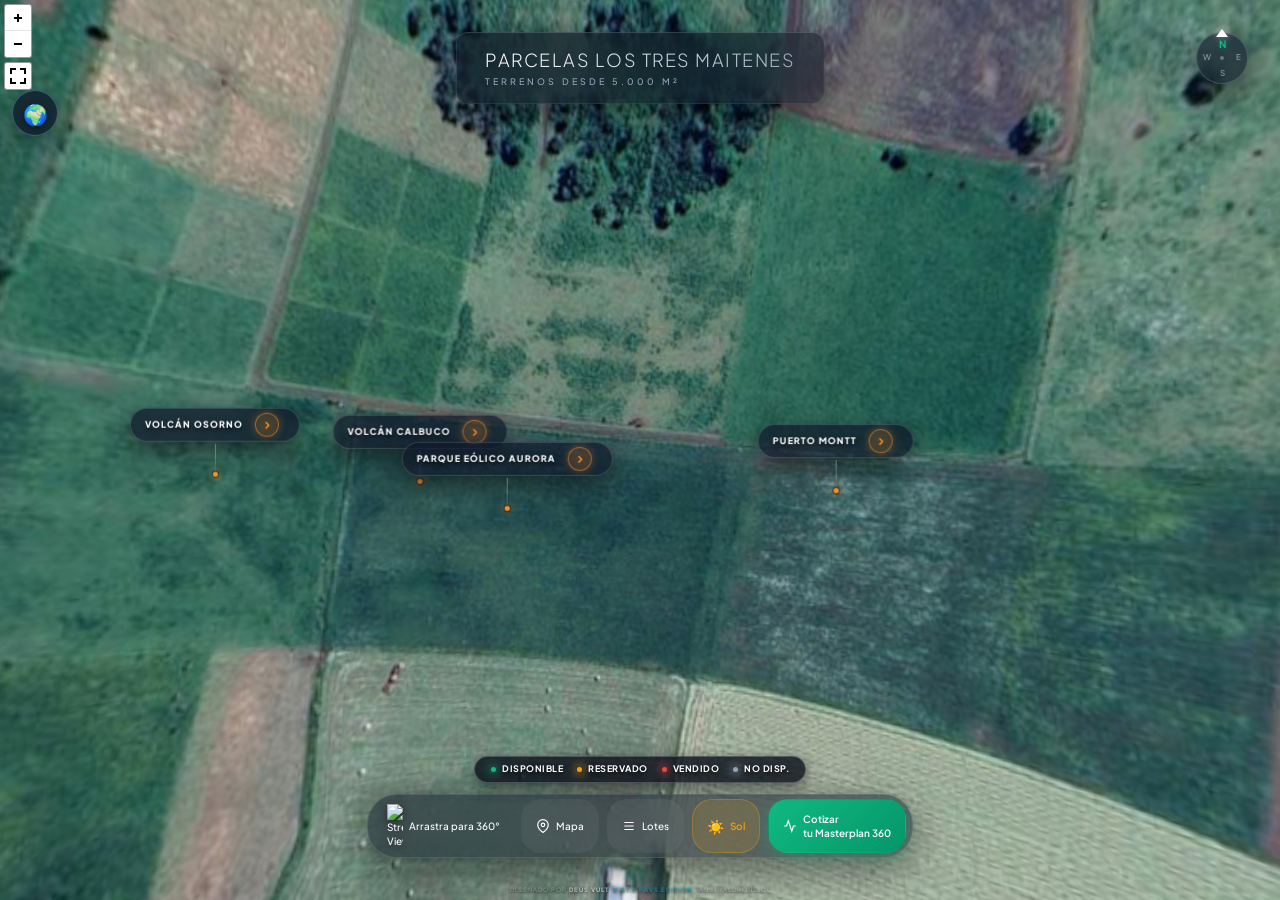
==== commit ed1ae429: "commit" ====
--- a/index.html
+++ b/index.html
@@ -124,6 +124,8 @@
             </div>
             <p id="arq2-semaphore" class="arq2-semaphore arq2-sem-green">🟢 Trazo limpio</p>
             <ul id="arq2-steps-list" class="arq2-steps-dynamic"></ul>
+            <label id="arq2-smooth-row" class="arq2-smooth-row"><input type="checkbox" id="arq2-smooth-toggle" checked> Suavizar curvas naturales</label>
+            <p id="arq2-fila-direction-warn" class="arq2-fila-direction-warn">🔴 Dirección incorrecta detectada</p>
             <p id="arq2-status" class="arq2-status">Listo — Lote Libre orgánico</p>
         </div>
         <div id="arq2-fila-modal">
--- a/css/viewer.css
+++ b/css/viewer.css
@@ -462,3 +462,8 @@
 #layer-arq2-feedback { pointer-events: none; }
 g.lote-organico path.linea-solida, g.fila-variable-lote path.linea-solida { fill: rgba(16, 185, 129, 0.16) !important; fill-opacity: 1 !important; stroke: #ffffff !important; stroke-width: 2 !important; vector-effect: non-scaling-stroke; }
 .linea-punteada-costura { fill: none !important; stroke: rgba(255,255,255,0.75); stroke-width: 2; stroke-dasharray: 3 5; vector-effect: non-scaling-stroke; pointer-events: none; }
+.arq2-smooth-row { display: flex; align-items: center; gap: 8px; margin: 0 0 10px; font-size: 11px; color: #cbd5e1; cursor: pointer; }
+.arq2-smooth-row input { accent-color: #10b981; }
+.arq2-fila-direction-warn { display: none; margin: 0 0 8px; padding: 6px 10px; border-radius: 8px; font-size: 11px; font-weight: 700; color: #fecaca; background: rgba(127,29,29,0.85); border: 1px solid rgba(239,68,68,0.45); }
+.arq2-fila-guide-line { stroke: rgba(148,163,184,0.55); stroke-width: 1; stroke-dasharray: 3 4; pointer-events: none; }
+.arq2-fila-guide-line.arq2-fila-guide-bad { stroke: rgba(239,68,68,0.85); stroke-width: 1.5; }
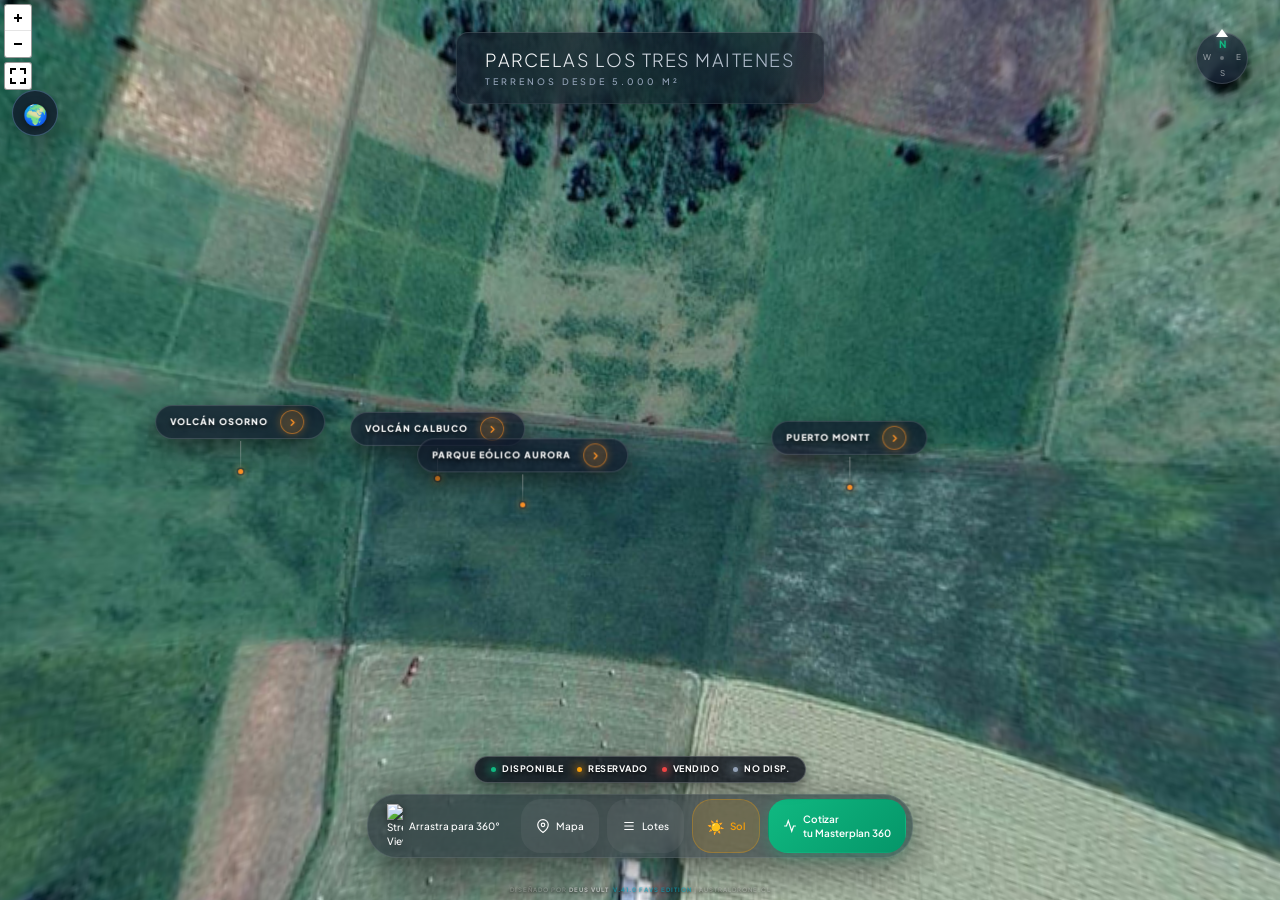
==== commit 31628dc0: "commit" ====
--- a/index.html
+++ b/index.html
@@ -125,6 +125,13 @@
             <p id="arq2-semaphore" class="arq2-semaphore arq2-sem-green">🟢 Trazo limpio</p>
             <ul id="arq2-steps-list" class="arq2-steps-dynamic"></ul>
             <label id="arq2-smooth-row" class="arq2-smooth-row"><input type="checkbox" id="arq2-smooth-toggle" checked> Suavizar curvas naturales</label>
+            <div id="arq2-costura-style-row" class="arq2-style-toggle-row">
+                <span class="arq2-style-label">Borde costura:</span>
+                <button type="button" class="arq2-style-btn active" id="arq2-costura-punteada" data-costura-style="punteada">Línea Punteada</button>
+                <button type="button" class="arq2-style-btn" id="arq2-costura-solida" data-costura-style="solida">Línea Sólida</button>
+            </div>
+            <button type="button" id="arq2-costura-toggle-selected" class="arq2-context-btn">Cambiar costura seleccionada</button>
+            <button type="button" id="arq2-fila-demo-replay" class="arq2-context-btn arq2-demo-replay-btn">▶ Ver cómo funciona</button>
             <p id="arq2-fila-direction-warn" class="arq2-fila-direction-warn">🔴 Dirección incorrecta detectada</p>
             <p id="arq2-status" class="arq2-status">Listo — Lote Libre orgánico</p>
         </div>
--- a/css/viewer.css
+++ b/css/viewer.css
@@ -467,3 +467,24 @@
 .arq2-fila-direction-warn { display: none; margin: 0 0 8px; padding: 6px 10px; border-radius: 8px; font-size: 11px; font-weight: 700; color: #fecaca; background: rgba(127,29,29,0.85); border: 1px solid rgba(239,68,68,0.45); }
 .arq2-fila-guide-line { stroke: rgba(148,163,184,0.55); stroke-width: 1; stroke-dasharray: 3 4; pointer-events: none; }
 .arq2-fila-guide-line.arq2-fila-guide-bad { stroke: rgba(239,68,68,0.85); stroke-width: 1.5; }
+.arq2-style-toggle-row { display: none; flex-wrap: wrap; align-items: center; gap: 6px; margin: 0 0 10px; }
+.arq2-style-label { font-size: 10px; color: #94a3b8; width: 100%; }
+.arq2-style-btn { flex: 1; font-size: 10px; padding: 6px 4px; border-radius: 8px; border: 1px solid rgba(255,255,255,0.15); background: rgba(255,255,255,0.06); color: #cbd5e1; cursor: pointer; }
+.arq2-style-btn.active { background: rgba(245,158,11,0.22); border-color: rgba(245,158,11,0.55); color: #fde68a; font-weight: 700; }
+.arq2-context-btn { display: none; width: 100%; margin: 0 0 10px; padding: 8px 10px; font-size: 11px; font-weight: 600; border-radius: 8px; border: 1px solid rgba(255,255,255,0.12); background: rgba(255,255,255,0.08); color: #e2e8f0; cursor: pointer; }
+.arq2-demo-replay-btn { color: #fde68a; border-color: rgba(245,158,11,0.35); }
+.linea-solida-costura { fill: none !important; stroke: rgba(255,255,255,0.9); stroke-width: 2; vector-effect: non-scaling-stroke; pointer-events: none; }
+g.lote-organico.arq2-costura-selected path.linea-solida { stroke: #06b6d4; stroke-width: 2.5; }
+#arq2-demo-layer { pointer-events: none; }
+.arq2-demo-root { transform-origin: center; transition: opacity 0.8s ease, transform 0.8s ease; }
+.arq2-demo-root.arq2-demo-fadeout { opacity: 0; transform: scale(0.95); }
+.arq2-demo-stroke { stroke: #f59e0b; fill: none; stroke-width: 2.5; vector-effect: non-scaling-stroke; }
+.arq2-demo-div-line { stroke-dasharray: 4 5; stroke-width: 2; opacity: 0.85; }
+.arq2-demo-point { fill: #f59e0b; stroke: #fff; stroke-width: 1.5; }
+.arq2-demo-point.arq2-demo-pulse { animation: arq2DemoPulse 1.2s ease-in-out infinite; }
+.arq2-demo-label { fill: #fde68a; font-size: 11px; font-weight: 800; font-family: system-ui, sans-serif; paint-order: stroke; stroke: rgba(9,11,17,0.85); stroke-width: 3px; }
+.arq2-demo-lot-circle { fill: rgba(245,158,11,0.25); stroke: #f59e0b; stroke-width: 2; }
+.arq2-demo-lot-num { fill: #fff; font-size: 10px; font-weight: 800; font-family: system-ui, sans-serif; dominant-baseline: central; text-anchor: middle; stroke: none; }
+.arq2-demo-pop { animation: arq2DemoPop 0.35s cubic-bezier(0.34,1.56,0.64,1) forwards; }
+@keyframes arq2DemoPulse { 0%,100% { transform: scale(1); opacity: 1; } 50% { transform: scale(1.35); opacity: 0.75; } }
+@keyframes arq2DemoPop { 0% { transform: scale(0); opacity: 0; } 70% { transform: scale(1.1); opacity: 1; } 100% { transform: scale(1); opacity: 1; } }
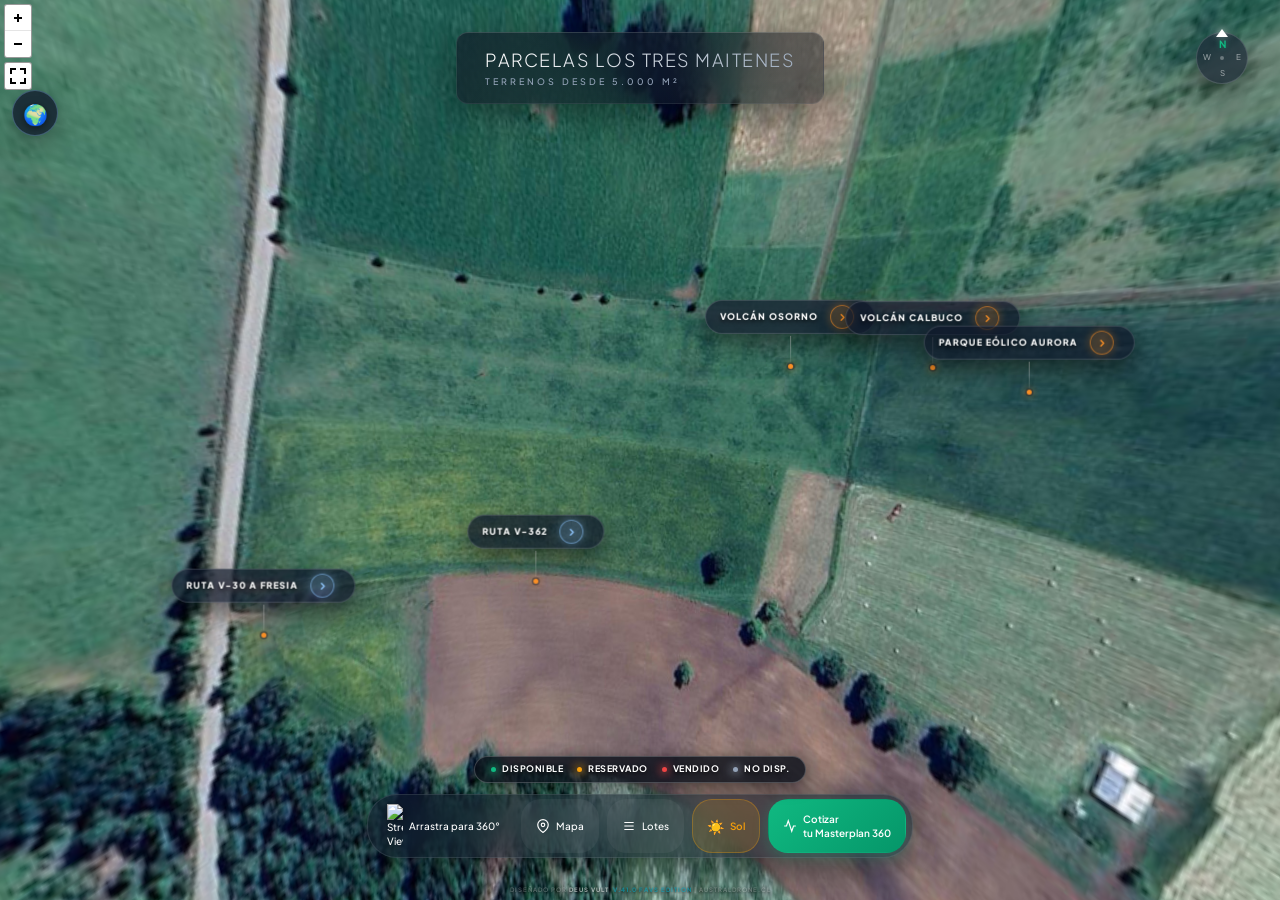
==== commit 4dae40a0: "commit" ====
--- a/index.html
+++ b/index.html
@@ -122,6 +122,7 @@
                 <button type="button" class="dev-btn arq2-tool-btn" data-arq2-tool="fila-variable">Fila Variable</button>
                 <button type="button" class="dev-btn arq2-tool-btn" data-arq2-tool="relleno-auto">Relleno Auto</button>
             </div>
+            <p id="arq2-fila-desc" class="arq2-fila-desc">FILA VARIABLE: dibuja el contorno COMPLETO de toda la hilera de terrenos de una vez (como un lote grande), igual que Lote Libre. Luego indicas cuántos lotes quieres adentro y el tamaño de cada uno — la herramienta reparte las divisiones internas proporcionalmente sola, sin que tengas que dibujar cada lote por separado.</p>
             <p id="arq2-semaphore" class="arq2-semaphore arq2-sem-green">🟢 Trazo limpio</p>
             <ul id="arq2-steps-list" class="arq2-steps-dynamic"></ul>
             <label id="arq2-smooth-row" class="arq2-smooth-row"><input type="checkbox" id="arq2-smooth-toggle" checked> Suavizar curvas naturales</label>
--- a/css/viewer.css
+++ b/css/viewer.css
@@ -465,6 +465,7 @@
 .arq2-smooth-row { display: flex; align-items: center; gap: 8px; margin: 0 0 10px; font-size: 11px; color: #cbd5e1; cursor: pointer; }
 .arq2-smooth-row input { accent-color: #10b981; }
 .arq2-fila-direction-warn { display: none; margin: 0 0 8px; padding: 6px 10px; border-radius: 8px; font-size: 11px; font-weight: 700; color: #fecaca; background: rgba(127,29,29,0.85); border: 1px solid rgba(239,68,68,0.45); }
+.arq2-fila-desc { display: none; margin: 0 0 10px; padding: 8px 10px; border-radius: 8px; font-size: 11px; line-height: 1.45; color: #cbd5e1; background: rgba(15,23,42,0.72); border: 1px solid rgba(148,163,184,0.22); }
 .arq2-fila-guide-line { stroke: rgba(148,163,184,0.55); stroke-width: 1; stroke-dasharray: 3 4; pointer-events: none; }
 .arq2-fila-guide-line.arq2-fila-guide-bad { stroke: rgba(239,68,68,0.85); stroke-width: 1.5; }
 .arq2-style-toggle-row { display: none; flex-wrap: wrap; align-items: center; gap: 6px; margin: 0 0 10px; }
